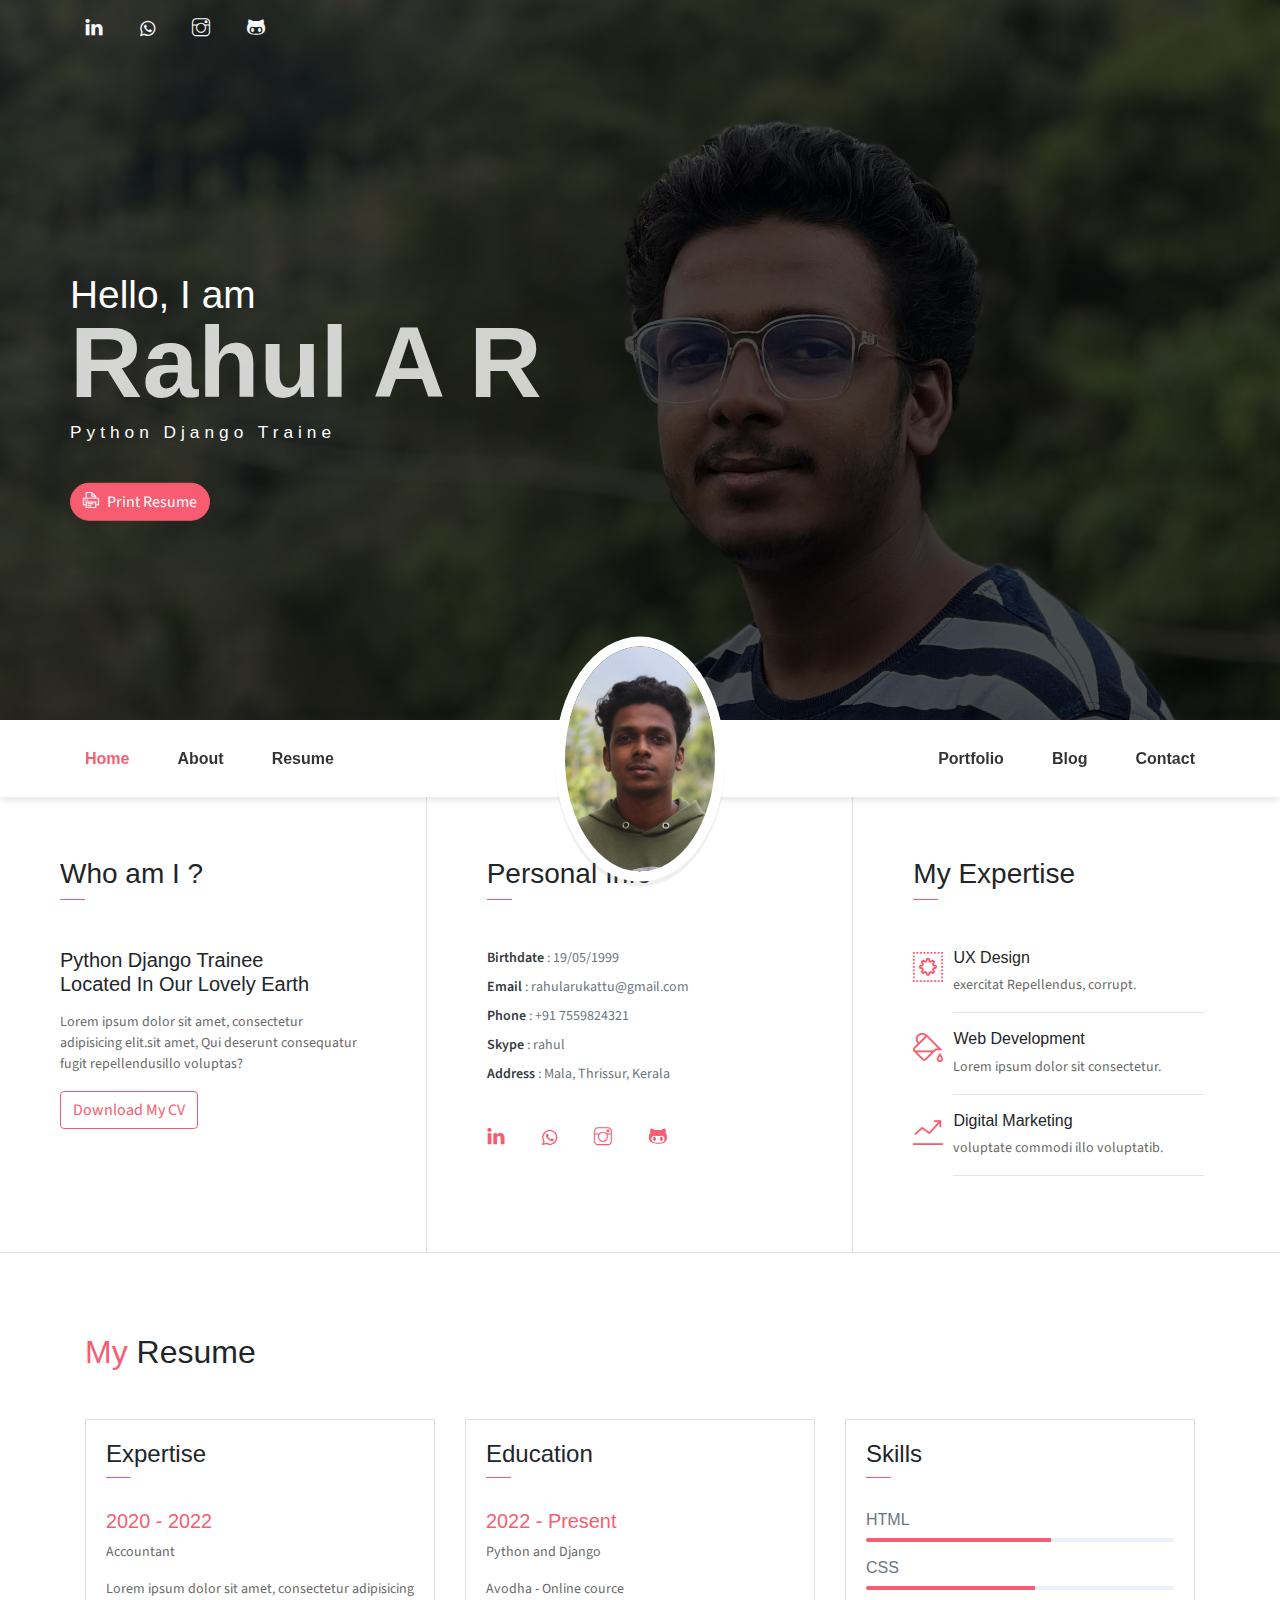
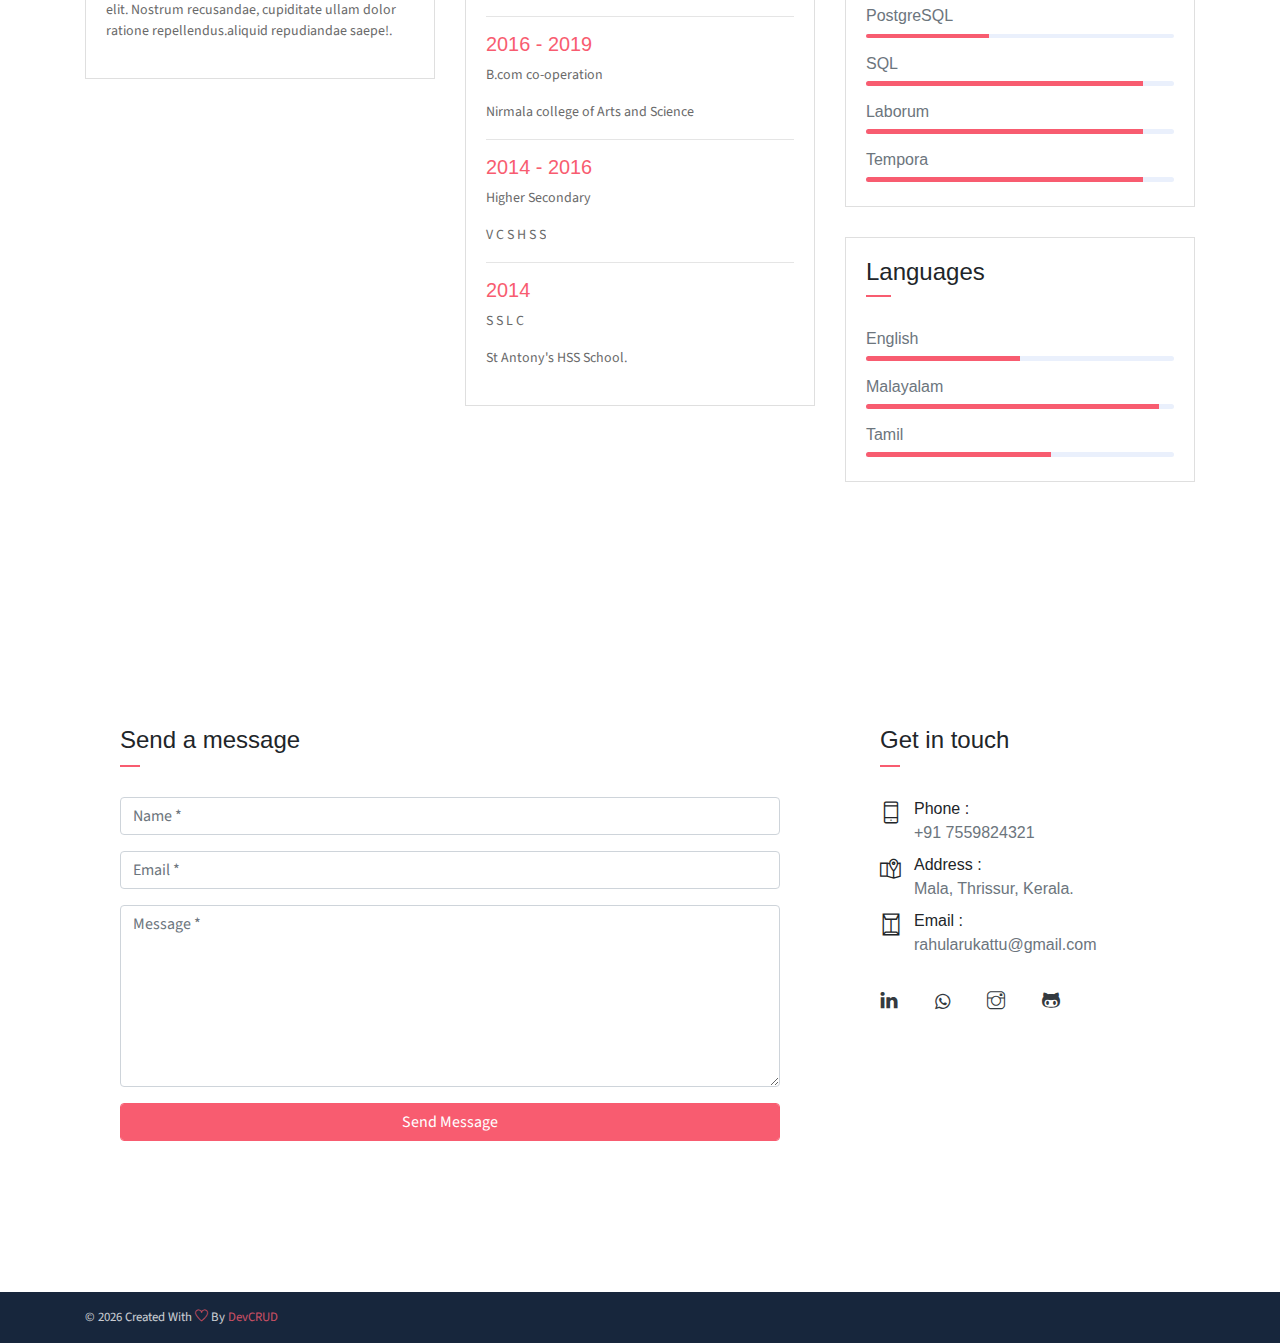
==== index.html @ 6960b865 "Add files via upload" ====
<!DOCTYPE html>
<html lang="en">
<head>
	<meta charset="utf-8">
    <meta name="viewport" content="width=device-width, initial-scale=1, shrink-to-fit=no">
    <meta name="description" content="Start your development with JohnDoe landing page.">
    <meta name="author" content="Devcrud">
    <title>rahul a r resume</title>
    <link rel="stylesheet" href="assets/vendors/themify-icons/css/themify-icons.css">
    <link rel="stylesheet" href="https://cdnjs.cloudflare.com/ajax/libs/font-awesome/4.7.0/css/font-awesome.min.css">
	<link rel="stylesheet" href="assets/css/johndoe.css">
</head>
<body data-spy="scroll" data-target=".navbar" data-offset="40" id="home">
    <a href="components.html" class="btn btn-primary btn-component" data-spy="affix" data-offset-top="600"><i class="ti-shift-left-alt"></i> Components</a>
    <header class="header">
        <div class="container">
            <ul class="social-icons pt-3">
                <li class="social-item"><a class="social-link text-light" href="https://www.linkedin.com/in/rahul-a-r-508455236/" target="_blank"><i class="ti-linkedin" aria-hidden="true"></i></a></li>
                <li class="social-item"><a class="social-link text-light" href="https://api.whatsapp.com/send?phone=7559824321" target="_blank"><i class="fa fa-whatsapp" aria-hidden="true"></i></a></li>
                <li class="social-item"><a class="social-link text-light" href="https://instagram.com/rahul_.ar?igshid=YmMyMTA2M2Y=" target="_blank"><i class="ti-instagram" aria-hidden="true"></i></a></li>
                <li class="social-item"><a class="social-link text-light" href="https://github.com/rahul-arhome" target="_blank"><i class="ti-github" aria-hidden="true"></i></a></li>
            </ul>  
            <div class="header-content">
                <h4 class="header-subtitle" >Hello, I am</h4>
                <h1 class="header-title">Rahul A R</h1>
                <h6 class="header-mono" >Python Django Traine</h6>
                <button class="btn btn-primary btn-rounded" onclick="print();"><i class="ti-printer pr-2"></i>Print Resume</button>
            </div>
        </div>
    </header>
    <nav class="navbar sticky-top navbar-expand-lg navbar-light bg-white" data-spy="affix" data-offset-top="510">
        <div class="container">
            <button class="navbar-toggler ml-auto" type="button" data-toggle="collapse" data-target="#navbarSupportedContent" aria-controls="navbarSupportedContent" aria-expanded="false" aria-label="Toggle navigation">
                <span class="navbar-toggler-icon"></span>
            </button>
            <div class="collapse mt-sm-20 navbar-collapse" id="navbarSupportedContent">
                <ul class="navbar-nav mr-auto">
                    <li class="nav-item">
                        <a href="#home" class="nav-link">Home</a>
                    </li>
                    <li class="nav-item">
                        <a href="#about" class="nav-link">About</a>
                    </li>
                    <li class="nav-item">
                        <a href="#resume" class="nav-link">Resume</a>
                    </li>
                </ul>
                <ul class="navbar-nav brand">
                    <img src="assets/imgs/avatar.jpg" alt="" class="brand-img">
                    <li class="brand-txt">
                        <h5 class="brand-title">Rahul A R</h5>
                        <div class="brand-subtitle">Python Django Trainee</div>
                    </li>
                </ul>
                <ul class="navbar-nav ml-auto">
                    <li class="nav-item">
                        <a href="#portfolio" class="nav-link">Portfolio</a>
                    </li>
                    <li class="nav-item">
                        <a href="#blog" class="nav-link">Blog</a>
                    </li>
                    <li class="nav-item last-item">
                        <a href="#contact" class="nav-link">Contact</a>
                    </li>
                </ul>
            </div>
        </div>
    </nav>
    <div class="container-fluid">
        <div id="about" class="row about-section">
            <div class="col-lg-4 about-card">
                <h3 class="font-weight-light">Who am I ?</h3>
                <span class="line mb-5"></span>
                <h5 class="mb-3">Python Django Trainee <br>
                    Located In Our Lovely Earth</h5>
                <p class="mt-20">Lorem ipsum dolor sit amet, consectetur adipisicing elit.sit amet, Qui deserunt consequatur fugit repellendusillo voluptas?</p>
                <a href="assets/rahul_cv.pdf" download="" target="_blank"><button class="btn btn-outline-danger"><i class="icon-down-circled2 "></i>Download My CV</button></a>
            </div>
            <div class="col-lg-4 about-card">
                <h3 class="font-weight-light">Personal Info</h3>
                <span class="line mb-5"></span>
                <ul class="mt40 info list-unstyled">
                    <li><span>Birthdate</span> : 19/05/1999</li>
                    <li><span>Email</span> : rahularukattu@gmail.com</li>
                    <li><span>Phone</span> : +91 7559824321</li>
                    <li><span>Skype</span> : rahul </li>
                    <li><span>Address</span> :  Mala, Thrissur, Kerala</li>
                </ul>
                <ul class="social-icons pt-3">
                    <li class="social-item"><a class="social-link" href="https://www.linkedin.com/in/rahul-a-r-508455236/" target="_blank"><i class="ti-linkedin" aria-hidden="true"></i></a></li>
                    <li class="social-item"><a class="social-link" href="https://api.whatsapp.com/send?phone=7559824321" target="_blank"><i class="fa fa-whatsapp" aria-hidden="true"></i></a></li>
                    <li class="social-item"><a class="social-link" href="https://instagram.com/rahul_.ar?igshid=YmMyMTA2M2Y="  target="_blank"><i class="ti-instagram" aria-hidden="true"></i></a></li>
                    <li class="social-item"><a class="social-link" href="https://github.com/rahul-arhome"target="_blank"><i class="ti-github"   aria-hidden="true"></i></a></li>
                </ul>  
            </div>
            <div class="col-lg-4 about-card">
                <h3 class="font-weight-light">My Expertise</h3>
                <span class="line mb-5"></span>
                <div class="row">
                    <div class="col-1 text-danger pt-1"><i class="ti-widget icon-lg"></i></div>
                    <div class="col-10 ml-auto mr-3">
                        <h6>UX Design</h6>
                        <p class="subtitle"> exercitat Repellendus,  corrupt.</p>
                        <hr>
                    </div>
                </div>
                <div class="row">
                    <div class="col-1 text-danger pt-1"><i class="ti-paint-bucket icon-lg"></i></div>
                    <div class="col-10 ml-auto mr-3">
                        <h6>Web Development</h6>
                        <p class="subtitle">Lorem ipsum dolor sit consectetur.</p>
                        <hr>
                    </div>
                </div>
                <div class="row">
                    <div class="col-1 text-danger pt-1"><i class="ti-stats-up icon-lg"></i></div>
                    <div class="col-10 ml-auto mr-3">
                        <h6>Digital Marketing</h6>
                        <p class="subtitle">voluptate commodi illo voluptatib.</p>
                        <hr>
                    </div>
                </div>
            </div>
        </div>
    </div>

    <!--Resume Section-->
    <section class="section" id="resume">
        <div class="container">
            <h2 class="mb-5"><span class="text-danger">My</span> Resume</h2>
            <div class="row">
                <div class="col-md-6 col-lg-4">
                    <div class="card">
                       <div class="card-header">
                            <div class="mt-2">
                                <h4>Expertise</h4>
                                <span class="line"></span>  
                            </div>
                        </div>
                        <div class="card-body">
                            <h6 class="title text-danger">2020 - 2022</h6>
                            <P>Accountant</P>
                            <P class="subtitle">Lorem ipsum dolor sit amet, consectetur adipisicing elit. Nostrum recusandae, cupiditate ullam dolor ratione repellendus.aliquid repudiandae saepe!.</P>
                        </div>
                    </div>
                </div>
                <div class="col-md-6 col-lg-4">
                    <div class="card">
                       <div class="card-header">
                            <div class="mt-2">
                                <h4>Education</h4>
                                <span class="line"></span>  
                            </div>
                        </div>
                        <div class="card-body">
                            <h6 class="title text-danger">2022 - Present</h6>
                            <P>Python and Django</P>
                            <P class="subtitle">Avodha - Online cource</P>
                            <hr>
                            <h6 class="title text-danger">2016 - 2019</h6>
                            <P>B.com co-operation</P>
                            <P class="subtitle">Nirmala college of Arts and Science</P>
                            <hr>
                            <h6 class="title text-danger">2014 - 2016</h6>
                            <P>Higher Secondary</P>
                            <P class="subtitle">V C S H S S</P>
                            <hr>
                            <h6 class="title text-danger">2014</h6>
                            <P>S S L C</P>
                            <P class="subtitle">St Antony's HSS School.</P>
                            
                        </div>
                    </div>
                </div>
                <div class="col-lg-4">
                    <div class="card">
                       <div class="card-header">
                            <div class="pull-left">
                                <h4 class="mt-2">Skills</h4>
                                <span class="line"></span>  
                            </div>
                        </div>
                        <div class="card-body pb-2">
                           <h6>HTML</h6>
                            <div class="progress mb-3">
                                <div class="progress-bar bg-danger" role="progressbar" style="width: 60%" aria-valuenow="25" aria-valuemin="0" aria-valuemax="100"></div>
                            </div>
                            <h6>CSS</h6>
                            <div class="progress mb-3">
                                <div class="progress-bar bg-danger" role="progressbar" style="width: 55%" aria-valuenow="25" aria-valuemin="0" aria-valuemax="100"></div>
                            </div>
                            <h6>PostgreSQL</h6>
                            <div class="progress mb-3">
                                <div class="progress-bar bg-danger" role="progressbar" style="width: 40%" aria-valuenow="50" aria-valuemin="0" aria-valuemax="100"></div>
                            </div>
                            <h6>SQL</h6>
                            <div class="progress mb-3">
                                <div class="progress-bar bg-danger" role="progressbar" style="width: 90%" aria-valuenow="75" aria-valuemin="0" aria-valuemax="100"></div>
                            </div>
                            <h6>Laborum</h6>
                            <div class="progress mb-3">
                                <div class="progress-bar bg-danger" role="progressbar" style="width: 90%" aria-valuenow="75" aria-valuemin="0" aria-valuemax="100"></div>
                            </div>
                            <h6>Tempora</h6>
                            <div class="progress mb-3">
                                <div class="progress-bar bg-danger" role="progressbar" style="width: 90%" aria-valuenow="75" aria-valuemin="0" aria-valuemax="100"></div>
                            </div>
                        </div>
                    </div>
                    <div class="card">
                       <div class="card-header">
                            <div class="pull-left">
                                <h4 class="mt-2">Languages</h4>
                                <span class="line"></span>  
                            </div>
                        </div>
                        <div class="card-body pb-2">
                           <h6>English</h6>
                            <div class="progress mb-3">
                                <div class="progress-bar bg-danger" role="progressbar" style="width: 50%" aria-valuenow="25" aria-valuemin="0" aria-valuemax="100"></div>
                            </div>
                            <h6>Malayalam</h6>
                            <div class="progress mb-3">
                                <div class="progress-bar bg-danger" role="progressbar" style="width: 95%" aria-valuenow="25" aria-valuemin="0" aria-valuemax="100"></div>
                            </div>
                            <h6>Tamil</h6>
                            <div class="progress mb-3">
                                <div class="progress-bar bg-danger" role="progressbar" style="width: 60%" aria-valuenow="50" aria-valuemin="0" aria-valuemax="100"></div>
                            </div>
                        </div>
                    </div>
                </div>
            </div>
        </div>
    </section>

    <!-- <section class="section bg-dark py-5">
        <div class="container text-center">
            <h2 class="text-light mb-5 font-weight-normal">I Am Available For FreeLance</h2>
            <button class="btn bg-primary w-lg" >Hire me</button>
        </div>
    </section> -->

    <div class="section contact" id="contact">
        <div id="map" class="map"></div>
        <div class="container">
            <div class="row">
                <div class="col-lg-8">
                    <div class="contact-form-card">
                        <h4 class="contact-title">Send a message</h4>
                        <form action="">
                            <div class="form-group">
                                <input  class="form-control" type="text" placeholder="Name *" required>
                            </div>
                            <div class="form-group">
                                <input class="form-control" type="email" placeholder="Email *" required>
                            </div>
                            <div class="form-group">
                                <textarea class="form-control" id="" placeholder="Message *" rows="7" required></textarea>
                            </div>
                            <div class="form-group ">
                                <button type="submit" class="form-control btn btn-primary" >Send Message</button>
                            </div>
                        </form>
                    </div>
                </div>
                <div class="col-lg-4">
                    <div class="contact-info-card">
                        <h4 class="contact-title">Get in touch</h4>
                        <div class="row mb-2">
                            <div class="col-1 pt-1 mr-1">
                                <i class="ti-mobile icon-md"></i>
                            </div>
                            <div class="col-10 ">
                                <h6 class="d-inline">Phone : <br> <span class="text-muted">+91 7559824321</span></h6>
                            </div>
                        </div>
                        <div class="row mb-2">
                            <div class="col-1 pt-1 mr-1">
                                <i class="ti-map-alt icon-md"></i>
                            </div>
                            <div class="col-10">
                                <h6 class="d-inline">Address :<br> <span class="text-muted">Mala, Thrissur, Kerala.</span></h6>
                            </div>
                        </div>
                        <div class="row mb-2">
                            <div class="col-1 pt-1 mr-1">
                                <i class="ti-envelope icon-md"></i>
                            </div>
                            <div class="col-10">
                                <h6 class="d-inline">Email :<br> <span class="text-muted">rahularukattu@gmail.com</span></h6>
                            </div>
                        </div>
                        <ul class="social-icons pt-4">
                            <li class="social-item"><a class="social-link text-dark" href="https://www.linkedin.com/in/rahul-a-r-508455236/" target="_blank"><i class="ti-linkedin" aria-hidden="true"></i></a></li>
                            <li class="social-item"><a class="social-link text-dark" href="https://api.whatsapp.com/send?phone=7559824321" target="_blank"><i class="fa fa-whatsapp" aria-hidden="true"></i></a></li>
                            <li class="social-item"><a class="social-link text-dark" href="https://instagram.com/rahul_.ar?igshid=YmMyMTA2M2Y=" target="_blank"><i class="ti-instagram" aria-hidden="true"></i></a></li>
                            <li class="social-item"><a class="social-link text-dark" href="https://github.com/rahul-arhome"target="_blank"><i class="ti-github" aria-hidden="true"></i></a></li>
                        </ul> 
                    </div>
                </div>
            </div>

        </div>
    </div>
    <footer class="footer py-3">
        <div class="container">
            <p class="small mb-0 text-light">
                &copy; <script>document.write(new Date().getFullYear())</script> Created With <i class="ti-heart text-danger"></i> By <a href="http://devcrud.com" target="_blank"><span class="text-danger" title="Bootstrap 4 Themes and Dashboards">DevCRUD</span></a> 
            </p>
        </div>
    </footer>

	<!-- core  -->
    <script src="assets/vendors/jquery/jquery-3.4.1.js"></script>
    <script src="assets/vendors/bootstrap/bootstrap.bundle.js"></script>

    <!-- bootstrap 3 affix -->
    <script src="assets/vendors/bootstrap/bootstrap.affix.js"></script>

    <!-- Isotope  -->
    <script src="assets/vendors/isotope/isotope.pkgd.js"></script>
    
    <!-- JohnDoe js -->
    <script src="assets/js/johndoe.js"></script>
</body>
</html>
---- assets/vendors/themify-icons/css/themify-icons.css ----
@font-face {
	font-family: 'themify';
	src:url("../fonts/themify.eot?-fvbane");
	src:url("../fonts/themify.eot?#iefix-fvbane") format("embedded-opentype"),
		url("../fonts/themify.woff?-fvbane") format("woff"),
		url("../fonts/themify.ttf?-fvbane") format("truetype"),
		url("../fonts/themify.svg?-fvbane#themify") format("svg");
	font-weight: normal;
	font-style: normal;
}

[class^="ti-"], [class*=" ti-"] {
	font-family: 'themify';
	speak: none;
	font-style: normal;
	font-weight: normal;
	font-variant: normal;
	text-transform: none;
	line-height: 1;

	/* Better Font Rendering =========== */
	-webkit-font-smoothing: antialiased;
	-moz-osx-font-smoothing: grayscale;
}

.ti-wand:before {
	content: "\e600";
}
.ti-volume:before {
	content: "\e601";
}
.ti-user:before {
	content: "\e602";
}
.ti-unlock:before {
	content: "\e603";
}
.ti-unlink:before {
	content: "\e604";
}
.ti-trash:before {
	content: "\e605";
}
.ti-thought:before {
	content: "\e606";
}
.ti-target:before {
	content: "\e607";
}
.ti-tag:before {
	content: "\e608";
}
.ti-tablet:before {
	content: "\e609";
}
.ti-star:before {
	content: "\e60a";
}
.ti-spray:before {
	content: "\e60b";
}
.ti-signal:before {
	content: "\e60c";
}
.ti-shopping-cart:before {
	content: "\e60d";
}
.ti-shopping-cart-full:before {
	content: "\e60e";
}
.ti-settings:before {
	content: "\e60f";
}
.ti-search:before {
	content: "\e610";
}
.ti-zoom-in:before {
	content: "\e611";
}
.ti-zoom-out:before {
	content: "\e612";
}
.ti-cut:before {
	content: "\e613";
}
.ti-ruler:before {
	content: "\e614";
}
.ti-ruler-pencil:before {
	content: "\e615";
}
.ti-ruler-alt:before {
	content: "\e616";
}
.ti-bookmark:before {
	content: "\e617";
}
.ti-bookmark-alt:before {
	content: "\e618";
}
.ti-reload:before {
	content: "\e619";
}
.ti-plus:before {
	content: "\e61a";
}
.ti-pin:before {
	content: "\e61b";
}
.ti-pencil:before {
	content: "\e61c";
}
.ti-pencil-alt:before {
	content: "\e61d";
}
.ti-paint-roller:before {
	content: "\e61e";
}
.ti-paint-bucket:before {
	content: "\e61f";
}
.ti-na:before {
	content: "\e620";
}
.ti-mobile:before {
	content: "\e621";
}
.ti-minus:before {
	content: "\e622";
}
.ti-medall:before {
	content: "\e623";
}
.ti-medall-alt:before {
	content: "\e624";
}
.ti-marker:before {
	content: "\e625";
}
.ti-marker-alt:before {
	content: "\e626";
}
.ti-arrow-up:before {
	content: "\e627";
}
.ti-arrow-right:before {
	content: "\e628";
}
.ti-arrow-left:before {
	content: "\e629";
}
.ti-arrow-down:before {
	content: "\e62a";
}
.ti-lock:before {
	content: "\e62b";
}
.ti-location-arrow:before {
	content: "\e62c";
}
.ti-link:before {
	content: "\e62d";
}
.ti-layout:before {
	content: "\e62e";
}
.ti-layers:before {
	content: "\e62f";
}
.ti-layers-alt:before {
	content: "\e630";
}
.ti-key:before {
	content: "\e631";
}
.ti-import:before {
	content: "\e632";
}
.ti-image:before {
	content: "\e633";
}
.ti-heart:before {
	content: "\e634";
}
.ti-heart-broken:before {
	content: "\e635";
}
.ti-hand-stop:before {
	content: "\e636";
}
.ti-hand-open:before {
	content: "\e637";
}
.ti-hand-drag:before {
	content: "\e638";
}
.ti-folder:before {
	content: "\e639";
}
.ti-flag:before {
	content: "\e63a";
}
.ti-flag-alt:before {
	content: "\e63b";
}
.ti-flag-alt-2:before {
	content: "\e63c";
}
.ti-eye:before {
	content: "\e63d";
}
.ti-export:before {
	content: "\e63e";
}
.ti-exchange-vertical:before {
	content: "\e63f";
}
.ti-desktop:before {
	content: "\e640";
}
.ti-cup:before {
	content: "\e641";
}
.ti-crown:before {
	content: "\e642";
}
.ti-comments:before {
	content: "\e643";
}
.ti-comment:before {
	content: "\e644";
}
.ti-comment-alt:before {
	content: "\e645";
}
.ti-close:before {
	content: "\e646";
}
.ti-clip:before {
	content: "\e647";
}
.ti-angle-up:before {
	content: "\e648";
}
.ti-angle-right:before {
	content: "\e649";
}
.ti-angle-left:before {
	content: "\e64a";
}
.ti-angle-down:before {
	content: "\e64b";
}
.ti-check:before {
	content: "\e64c";
}
.ti-check-box:before {
	content: "\e64d";
}
.ti-camera:before {
	content: "\e64e";
}
.ti-announcement:before {
	content: "\e64f";
}
.ti-brush:before {
	content: "\e650";
}
.ti-briefcase:before {
	content: "\e651";
}
.ti-bolt:before {
	content: "\e652";
}
.ti-bolt-alt:before {
	content: "\e653";
}
.ti-blackboard:before {
	content: "\e654";
}
.ti-bag:before {
	content: "\e655";
}
.ti-move:before {
	content: "\e656";
}
.ti-arrows-vertical:before {
	content: "\e657";
}
.ti-arrows-horizontal:before {
	content: "\e658";
}
.ti-fullscreen:before {
	content: "\e659";
}
.ti-arrow-top-right:before {
	content: "\e65a";
}
.ti-arrow-top-left:before {
	content: "\e65b";
}
.ti-arrow-circle-up:before {
	content: "\e65c";
}
.ti-arrow-circle-right:before {
	content: "\e65d";
}
.ti-arrow-circle-left:before {
	content: "\e65e";
}
.ti-arrow-circle-down:before {
	content: "\e65f";
}
.ti-angle-double-up:before {
	content: "\e660";
}
.ti-angle-double-right:before {
	content: "\e661";
}
.ti-angle-double-left:before {
	content: "\e662";
}
.ti-angle-double-down:before {
	content: "\e663";
}
.ti-zip:before {
	content: "\e664";
}
.ti-world:before {
	content: "\e665";
}
.ti-wheelchair:before {
	content: "\e666";
}
.ti-view-list:before {
	content: "\e667";
}
.ti-view-list-alt:before {
	content: "\e668";
}
.ti-view-grid:before {
	content: "\e669";
}
.ti-uppercase:before {
	content: "\e66a";
}
.ti-upload:before {
	content: "\e66b";
}
.ti-underline:before {
	content: "\e66c";
}
.ti-truck:before {
	content: "\e66d";
}
.ti-timer:before {
	content: "\e66e";
}
.ti-ticket:before {
	content: "\e66f";
}
.ti-thumb-up:before {
	content: "\e670";
}
.ti-thumb-down:before {
	content: "\e671";
}
.ti-text:before {
	content: "\e672";
}
.ti-stats-up:before {
	content: "\e673";
}
.ti-stats-down:before {
	content: "\e674";
}
.ti-split-v:before {
	content: "\e675";
}
.ti-split-h:before {
	content: "\e676";
}
.ti-smallcap:before {
	content: "\e677";
}
.ti-shine:before {
	content: "\e678";
}
.ti-shift-right:before {
	content: "\e679";
}
.ti-shift-left:before {
	content: "\e67a";
}
.ti-shield:before {
	content: "\e67b";
}
.ti-notepad:before {
	content: "\e67c";
}
.ti-server:before {
	content: "\e67d";
}
.ti-quote-right:before {
	content: "\e67e";
}
.ti-quote-left:before {
	content: "\e67f";
}
.ti-pulse:before {
	content: "\e680";
}
.ti-printer:before {
	content: "\e681";
}
.ti-power-off:before {
	content: "\e682";
}
.ti-plug:before {
	content: "\e683";
}
.ti-pie-chart:before {
	content: "\e684";
}
.ti-paragraph:before {
	content: "\e685";
}
.ti-panel:before {
	content: "\e686";
}
.ti-package:before {
	content: "\e687";
}
.ti-music:before {
	content: "\e688";
}
.ti-music-alt:before {
	content: "\e689";
}
.ti-mouse:before {
	content: "\e68a";
}
.ti-mouse-alt:before {
	content: "\e68b";
}
.ti-money:before {
	content: "\e68c";
}
.ti-microphone:before {
	content: "\e68d";
}
.ti-menu:before {
	content: "\e68e";
}
.ti-menu-alt:before {
	content: "\e68f";
}
.ti-map:before {
	content: "\e690";
}
.ti-map-alt:before {
	content: "\e691";
}
.ti-loop:before {
	content: "\e692";
}
.ti-location-pin:before {
	content: "\e693";
}
.ti-list:before {
	content: "\e694";
}
.ti-light-bulb:before {
	content: "\e695";
}
.ti-Italic:before {
	content: "\e696";
}
.ti-info:before {
	content: "\e697";
}
.ti-infinite:before {
	content: "\e698";
}
.ti-id-badge:before {
	content: "\e699";
}
.ti-hummer:before {
	content: "\e69a";
}
.ti-home:before {
	content: "\e69b";
}
.ti-help:before {
	content: "\e69c";
}
.ti-headphone:before {
	content: "\e69d";
}
.ti-harddrives:before {
	content: "\e69e";
}
.ti-harddrive:before {
	content: "\e69f";
}
.ti-gift:before {
	content: "\e6a0";
}
.ti-game:before {
	content: "\e6a1";
}
.ti-filter:before {
	content: "\e6a2";
}
.ti-files:before {
	content: "\e6a3";
}
.ti-file:before {
	content: "\e6a4";
}
.ti-eraser:before {
	content: "\e6a5";
}
.ti-envelope:before {
	content: "\e6a6";
}
.ti-download:before {
	content: "\e6a7";
}
.ti-direction:before {
	content: "\e6a8";
}
.ti-direction-alt:before {
	content: "\e6a9";
}
.ti-dashboard:before {
	content: "\e6aa";
}
.ti-control-stop:before {
	content: "\e6ab";
}
.ti-control-shuffle:before {
	content: "\e6ac";
}
.ti-control-play:before {
	content: "\e6ad";
}
.ti-control-pause:before {
	content: "\e6ae";
}
.ti-control-forward:before {
	content: "\e6af";
}
.ti-control-backward:before {
	content: "\e6b0";
}
.ti-cloud:before {
	content: "\e6b1";
}
.ti-cloud-up:before {
	content: "\e6b2";
}
.ti-cloud-down:before {
	content: "\e6b3";
}
.ti-clipboard:before {
	content: "\e6b4";
}
.ti-car:before {
	content: "\e6b5";
}
.ti-calendar:before {
	content: "\e6b6";
}
.ti-book:before {
	content: "\e6b7";
}
.ti-bell:before {
	content: "\e6b8";
}
.ti-basketball:before {
	content: "\e6b9";
}
.ti-bar-chart:before {
	content: "\e6ba";
}
.ti-bar-chart-alt:before {
	content: "\e6bb";
}
.ti-back-right:before {
	content: "\e6bc";
}
.ti-back-left:before {
	content: "\e6bd";
}
.ti-arrows-corner:before {
	content: "\e6be";
}
.ti-archive:before {
	content: "\e6bf";
}
.ti-anchor:before {
	content: "\e6c0";
}
.ti-align-right:before {
	content: "\e6c1";
}
.ti-align-left:before {
	content: "\e6c2";
}
.ti-align-justify:before {
	content: "\e6c3";
}
.ti-align-center:before {
	content: "\e6c4";
}
.ti-alert:before {
	content: "\e6c5";
}
.ti-alarm-clock:before {
	content: "\e6c6";
}
.ti-agenda:before {
	content: "\e6c7";
}
.ti-write:before {
	content: "\e6c8";
}
.ti-window:before {
	content: "\e6c9";
}
.ti-widgetized:before {
	content: "\e6ca";
}
.ti-widget:before {
	content: "\e6cb";
}
.ti-widget-alt:before {
	content: "\e6cc";
}
.ti-wallet:before {
	content: "\e6cd";
}
.ti-video-clapper:before {
	content: "\e6ce";
}
.ti-video-camera:before {
	content: "\e6cf";
}
.ti-vector:before {
	content: "\e6d0";
}
.ti-themify-logo:before {
	content: "\e6d1";
}
.ti-themify-favicon:before {
	content: "\e6d2";
}
.ti-themify-favicon-alt:before {
	content: "\e6d3";
}
.ti-support:before {
	content: "\e6d4";
}
.ti-stamp:before {
	content: "\e6d5";
}
.ti-split-v-alt:before {
	content: "\e6d6";
}
.ti-slice:before {
	content: "\e6d7";
}
.ti-shortcode:before {
	content: "\e6d8";
}
.ti-shift-right-alt:before {
	content: "\e6d9";
}
.ti-shift-left-alt:before {
	content: "\e6da";
}
.ti-ruler-alt-2:before {
	content: "\e6db";
}
.ti-receipt:before {
	content: "\e6dc";
}
.ti-pin2:before {
	content: "\e6dd";
}
.ti-pin-alt:before {
	content: "\e6de";
}
.ti-pencil-alt2:before {
	content: "\e6df";
}
.ti-palette:before {
	content: "\e6e0";
}
.ti-more:before {
	content: "\e6e1";
}
.ti-more-alt:before {
	content: "\e6e2";
}
.ti-microphone-alt:before {
	content: "\e6e3";
}
.ti-magnet:before {
	content: "\e6e4";
}
.ti-line-double:before {
	content: "\e6e5";
}
.ti-line-dotted:before {
	content: "\e6e6";
}
.ti-line-dashed:before {
	content: "\e6e7";
}
.ti-layout-width-full:before {
	content: "\e6e8";
}
.ti-layout-width-default:before {
	content: "\e6e9";
}
.ti-layout-width-default-alt:before {
	content: "\e6ea";
}
.ti-layout-tab:before {
	content: "\e6eb";
}
.ti-layout-tab-window:before {
	content: "\e6ec";
}
.ti-layout-tab-v:before {
	content: "\e6ed";
}
.ti-layout-tab-min:before {
	content: "\e6ee";
}
.ti-layout-slider:before {
	content: "\e6ef";
}
.ti-layout-slider-alt:before {
	content: "\e6f0";
}
.ti-layout-sidebar-right:before {
	content: "\e6f1";
}
.ti-layout-sidebar-none:before {
	content: "\e6f2";
}
.ti-layout-sidebar-left:before {
	content: "\e6f3";
}
.ti-layout-placeholder:before {
	content: "\e6f4";
}
.ti-layout-menu:before {
	content: "\e6f5";
}
.ti-layout-menu-v:before {
	content: "\e6f6";
}
.ti-layout-menu-separated:before {
	content: "\e6f7";
}
.ti-layout-menu-full:before {
	content: "\e6f8";
}
.ti-layout-media-right-alt:before {
	content: "\e6f9";
}
.ti-layout-media-right:before {
	content: "\e6fa";
}
.ti-layout-media-overlay:before {
	content: "\e6fb";
}
.ti-layout-media-overlay-alt:before {
	content: "\e6fc";
}
.ti-layout-media-overlay-alt-2:before {
	content: "\e6fd";
}
.ti-layout-media-left-alt:before {
	content: "\e6fe";
}
.ti-layout-media-left:before {
	content: "\e6ff";
}
.ti-layout-media-center-alt:before {
	content: "\e700";
}
.ti-layout-media-center:before {
	content: "\e701";
}
.ti-layout-list-thumb:before {
	content: "\e702";
}
.ti-layout-list-thumb-alt:before {
	content: "\e703";
}
.ti-layout-list-post:before {
	content: "\e704";
}
.ti-layout-list-large-image:before {
	content: "\e705";
}
.ti-layout-line-solid:before {
	content: "\e706";
}
.ti-layout-grid4:before {
	content: "\e707";
}
.ti-layout-grid3:before {
	content: "\e708";
}
.ti-layout-grid2:before {
	content: "\e709";
}
.ti-layout-grid2-thumb:before {
	content: "\e70a";
}
.ti-layout-cta-right:before {
	content: "\e70b";
}
.ti-layout-cta-left:before {
	content: "\e70c";
}
.ti-layout-cta-center:before {
	content: "\e70d";
}
.ti-layout-cta-btn-right:before {
	content: "\e70e";
}
.ti-layout-cta-btn-left:before {
	content: "\e70f";
}
.ti-layout-column4:before {
	content: "\e710";
}
.ti-layout-column3:before {
	content: "\e711";
}
.ti-layout-column2:before {
	content: "\e712";
}
.ti-layout-accordion-separated:before {
	content: "\e713";
}
.ti-layout-accordion-merged:before {
	content: "\e714";
}
.ti-layout-accordion-list:before {
	content: "\e715";
}
.ti-ink-pen:before {
	content: "\e716";
}
.ti-info-alt:before {
	content: "\e717";
}
.ti-help-alt:before {
	content: "\e718";
}
.ti-headphone-alt:before {
	content: "\e719";
}
.ti-hand-point-up:before {
	content: "\e71a";
}
.ti-hand-point-right:before {
	content: "\e71b";
}
.ti-hand-point-left:before {
	content: "\e71c";
}
.ti-hand-point-down:before {
	content: "\e71d";
}
.ti-gallery:before {
	content: "\e71e";
}
.ti-face-smile:before {
	content: "\e71f";
}
.ti-face-sad:before {
	content: "\e720";
}
.ti-credit-card:before {
	content: "\e721";
}
.ti-control-skip-forward:before {
	content: "\e722";
}
.ti-control-skip-backward:before {
	content: "\e723";
}
.ti-control-record:before {
	content: "\e724";
}
.ti-control-eject:before {
	content: "\e725";
}
.ti-comments-smiley:before {
	content: "\e726";
}
.ti-brush-alt:before {
	content: "\e727";
}
.ti-youtube:before {
	content: "\e728";
}
.ti-vimeo:before {
	content: "\e729";
}
.ti-twitter:before {
	content: "\e72a";
}
.ti-time:before {
	content: "\e72b";
}
.ti-tumblr:before {
	content: "\e72c";
}
.ti-skype:before {
	content: "\e72d";
}
.ti-share:before {
	content: "\e72e";
}
.ti-share-alt:before {
	content: "\e72f";
}
.ti-rocket:before {
	content: "\e730";
}
.ti-pinterest:before {
	content: "\e731";
}
.ti-new-window:before {
	content: "\e732";
}
.ti-microsoft:before {
	content: "\e733";
}
.ti-list-ol:before {
	content: "\e734";
}
.ti-linkedin:before {
	content: "\e735";
}
.ti-layout-sidebar-2:before {
	content: "\e736";
}
.ti-layout-grid4-alt:before {
	content: "\e737";
}
.ti-layout-grid3-alt:before {
	content: "\e738";
}
.ti-layout-grid2-alt:before {
	content: "\e739";
}
.ti-layout-column4-alt:before {
	content: "\e73a";
}
.ti-layout-column3-alt:before {
	content: "\e73b";
}
.ti-layout-column2-alt:before {
	content: "\e73c";
}
.ti-instagram:before {
	content: "\e73d";
}
.ti-google:before {
	content: "\e73e";
}
.ti-github:before {
	content: "\e73f";
}
.ti-flickr:before {
	content: "\e740";
}
.ti-facebook:before {
	content: "\e741";
}
.ti-dropbox:before {
	content: "\e742";
}
.ti-dribbble:before {
	content: "\e743";
}
.ti-apple:before {
	content: "\e744";
}
.ti-android:before {
	content: "\e745";
}
.ti-save:before {
	content: "\e746";
}
.ti-save-alt:before {
	content: "\e747";
}
.ti-yahoo:before {
	content: "\e748";
}
.ti-wordpress:before {
	content: "\e749";
}
.ti-vimeo-alt:before {
	content: "\e74a";
}
.ti-twitter-alt:before {
	content: "\e74b";
}
.ti-tumblr-alt:before {
	content: "\e74c";
}
.ti-trello:before {
	content: "\e74d";
}
.ti-stack-overflow:before {
	content: "\e74e";
}
.ti-soundcloud:before {
	content: "\e74f";
}
.ti-sharethis:before {
	content: "\e750";
}
.ti-sharethis-alt:before {
	content: "\e751";
}
.ti-reddit:before {
	content: "\e752";
}
.ti-pinterest-alt:before {
	content: "\e753";
}
.ti-microsoft-alt:before {
	content: "\e754";
}
.ti-linux:before {
	content: "\e755";
}
.ti-jsfiddle:before {
	content: "\e756";
}
.ti-joomla:before {
	content: "\e757";
}
.ti-html5:before {
	content: "\e758";
}
.ti-flickr-alt:before {
	content: "\e759";
}
.ti-email:before {
	content: "\e75a";
}
.ti-drupal:before {
	content: "\e75b";
}
.ti-dropbox-alt:before {
	content: "\e75c";
}
.ti-css3:before {
	content: "\e75d";
}
.ti-rss:before {
	content: "\e75e";
}
.ti-rss-alt:before {
	content: "\e75f";
}
---- assets/css/johndoe.css ----
@charset "UTF-8";
/*!
=========================================================
* JohnDoe Landing page
=========================================================

* Copyright: 2019 DevCRUD (https://devcrud.com)
* Licensed: (https://devcrud.com/licenses)
* Coded by www.devcrud.com

=========================================================

* The above copyright notice and this permission notice shall be included in all copies or substantial portions of the Software.
*/
@import url("https://fonts.googleapis.com/css?family=Source+Sans+Pro:200,200i,300,300i,400,400i,600,600i,700,700i,900,900i&display=swap");
:root {
  --blue: #79A9F5;
  --indigo: #C45F90;
  --purple: #A16AE8;
  --pink: #FC8BC0;
  --red: #F85C70;
  --orange: #FF8882;
  --yellow: #FAD02C;
  --green: #A3C14A;
  --teal: #20c997;
  --cyan: #47D8E0;
  --white: #fff;
  --gray: #6c757d;
  --gray-dark: #343a40;
  --primary: #F85C70;
  --secondary: #6c757d;
  --success: #A3C14A;
  --info: #47D8E0;
  --warning: #FF8882;
  --danger: #F85C70;
  --light: #f8f9fa;
  --dark: #343a40;
  --breakpoint-xs: 0;
  --breakpoint-sm: 576px;
  --breakpoint-md: 768px;
  --breakpoint-lg: 992px;
  --breakpoint-xl: 1200px;
  --font-family-sans-serif: "Source Sans Pro", sans-serif;
  --font-family-monospace: SFMono-Regular, Menlo, Monaco, Consolas, "Liberation Mono", "Courier New", monospace;
}

*,
*::before,
*::after {
  box-sizing: border-box;
}

html {
  font-family: sans-serif;
  line-height: 1.15;
  -webkit-text-size-adjust: 100%;
  -webkit-tap-highlight-color: rgba(0, 0, 0, 0);
}

article, aside, figcaption, figure, footer, header, hgroup, main, nav, section {
  display: block;
}

body {
  margin: 0;
  font-family: "Source Sans Pro", sans-serif;
  font-size: 1rem;
  font-weight: 400;
  line-height: 1.5;
  color: #212529;
  text-align: left;
  background-color: #fff;
}

[tabindex="-1"]:focus {
  outline: 0 !important;
}

hr {
  box-sizing: content-box;
  height: 0;
  overflow: visible;
}

h1, h2, h3, h4, h5, h6 {
  margin-top: 0;
  margin-bottom: 0.5rem;
}

p {
  margin-top: 0;
  margin-bottom: 1rem;
}

abbr[title],
abbr[data-original-title] {
  text-decoration: underline;
  -webkit-text-decoration: underline dotted;
          text-decoration: underline dotted;
  cursor: help;
  border-bottom: 0;
  -webkit-text-decoration-skip-ink: none;
          text-decoration-skip-ink: none;
}

address {
  margin-bottom: 1rem;
  font-style: normal;
  line-height: inherit;
}

ol,
ul,
dl {
  margin-top: 0;
  margin-bottom: 1rem;
}

ol ol,
ul ul,
ol ul,
ul ol {
  margin-bottom: 0;
}

dt {
  font-weight: 700;
}

dd {
  margin-bottom: .5rem;
  margin-left: 0;
}

blockquote {
  margin: 0 0 1rem;
}

b,
strong {
  font-weight: bolder;
}

small {
  font-size: 80%;
}

sub,
sup {
  position: relative;
  font-size: 75%;
  line-height: 0;
  vertical-align: baseline;
}

sub {
  bottom: -.25em;
}

sup {
  top: -.5em;
}

a {
  color: #F85C70;
  text-decoration: none;
  background-color: transparent;
}

a:hover {
  color: #f51330;
  text-decoration: none;
}

a:not([href]):not([tabindex]) {
  color: inherit;
  text-decoration: none;
}

a:not([href]):not([tabindex]):hover, a:not([href]):not([tabindex]):focus {
  color: inherit;
  text-decoration: none;
}

a:not([href]):not([tabindex]):focus {
  outline: 0;
}

pre,
code,
kbd,
samp {
  font-family: SFMono-Regular, Menlo, Monaco, Consolas, "Liberation Mono", "Courier New", monospace;
  font-size: 1em;
}

pre {
  margin-top: 0;
  margin-bottom: 1rem;
  overflow: auto;
}

figure {
  margin: 0 0 1rem;
}

img {
  vertical-align: middle;
  border-style: none;
}

svg {
  overflow: hidden;
  vertical-align: middle;
}

table {
  border-collapse: collapse;
}

caption {
  padding-top: 0.75rem;
  padding-bottom: 0.75rem;
  color: #6c757d;
  text-align: left;
  caption-side: bottom;
}

th {
  text-align: inherit;
}

label {
  display: inline-block;
  margin-bottom: 0.5rem;
}

button {
  border-radius: 0;
}

button:focus {
  outline: 1px dotted;
  outline: 5px auto -webkit-focus-ring-color;
}

input,
button,
select,
optgroup,
textarea {
  margin: 0;
  font-family: inherit;
  font-size: inherit;
  line-height: inherit;
}

button,
input {
  overflow: visible;
}

button,
select {
  text-transform: none;
}

select {
  word-wrap: normal;
}

button,
[type="button"],
[type="reset"],
[type="submit"] {
  -webkit-appearance: button;
}

button:not(:disabled),
[type="button"]:not(:disabled),
[type="reset"]:not(:disabled),
[type="submit"]:not(:disabled) {
  cursor: pointer;
}

button::-moz-focus-inner,
[type="button"]::-moz-focus-inner,
[type="reset"]::-moz-focus-inner,
[type="submit"]::-moz-focus-inner {
  padding: 0;
  border-style: none;
}

input[type="radio"],
input[type="checkbox"] {
  box-sizing: border-box;
  padding: 0;
}

input[type="date"],
input[type="time"],
input[type="datetime-local"],
input[type="month"] {
  -webkit-appearance: listbox;
}

textarea {
  overflow: auto;
  resize: vertical;
}

fieldset {
  min-width: 0;
  padding: 0;
  margin: 0;
  border: 0;
}

legend {
  display: block;
  width: 100%;
  max-width: 100%;
  padding: 0;
  margin-bottom: .5rem;
  font-size: 1.5rem;
  line-height: inherit;
  color: inherit;
  white-space: normal;
}

progress {
  vertical-align: baseline;
}

[type="number"]::-webkit-inner-spin-button,
[type="number"]::-webkit-outer-spin-button {
  height: auto;
}

[type="search"] {
  outline-offset: -2px;
  -webkit-appearance: none;
}

[type="search"]::-webkit-search-decoration {
  -webkit-appearance: none;
}

::-webkit-file-upload-button {
  font: inherit;
  -webkit-appearance: button;
}

output {
  display: inline-block;
}

summary {
  display: list-item;
  cursor: pointer;
}

template {
  display: none;
}

[hidden] {
  display: none !important;
}

h1, h2, h3, h4, h5, h6,
.h1, .h2, .h3, .h4, .h5, .h6 {
  margin-bottom: 0.5rem;
  font-family: "Dosis", sans-serif;
  font-weight: 500;
  line-height: 1.2;
}

h1, .h1 {
  font-size: 2.5rem;
}

h2, .h2 {
  font-size: 2rem;
}

h3, .h3 {
  font-size: 1.75rem;
}

h4, .h4 {
  font-size: 1.5rem;
}

h5, .h5 {
  font-size: 1.25rem;
}

h6, .h6 {
  font-size: 1rem;
}

.lead {
  font-size: 1.25rem;
  font-weight: 300;
}

.display-1 {
  font-size: 6rem;
  font-weight: 300;
  line-height: 1.2;
}

.display-2 {
  font-size: 5.5rem;
  font-weight: 300;
  line-height: 1.2;
}

.display-3 {
  font-size: 4.5rem;
  font-weight: 300;
  line-height: 1.2;
}

.display-4 {
  font-size: 3.5rem;
  font-weight: 300;
  line-height: 1.2;
}

hr {
  margin-top: 1rem;
  margin-bottom: 1rem;
  border: 0;
  border-top: 1px solid rgba(0, 0, 0, 0.1);
}

small,
.small {
  font-size: 80%;
  font-weight: 400;
}

mark,
.mark {
  padding: 0.2em;
  background-color: #fcf8e3;
}

.list-unstyled {
  padding-left: 0;
  list-style: none;
}

.list-inline {
  padding-left: 0;
  list-style: none;
}

.list-inline-item {
  display: inline-block;
}

.list-inline-item:not(:last-child) {
  margin-right: 0.5rem;
}

.initialism {
  font-size: 90%;
  text-transform: uppercase;
}

.blockquote {
  margin-bottom: 1rem;
  font-size: 1.25rem;
}

.blockquote-footer {
  display: block;
  font-size: 80%;
  color: #6c757d;
}

.blockquote-footer::before {
  content: "\2014\00A0";
}

.img-fluid {
  max-width: 100%;
  height: auto;
}

.img-thumbnail {
  padding: 0.25rem;
  background-color: #fff;
  border: 1px solid #dee2e6;
  border-radius: 0.25rem;
  max-width: 100%;
  height: auto;
}

.figure {
  display: inline-block;
}

.figure-img {
  margin-bottom: 0.5rem;
  line-height: 1;
}

.figure-caption {
  font-size: 90%;
  color: #6c757d;
}

code {
  font-size: 87.5%;
  color: #FC8BC0;
  word-break: break-word;
}

a > code {
  color: inherit;
}

kbd {
  padding: 0.2rem 0.4rem;
  font-size: 87.5%;
  color: #fff;
  background-color: #212529;
  border-radius: 0.2rem;
}

kbd kbd {
  padding: 0;
  font-size: 100%;
  font-weight: 700;
}

pre {
  display: block;
  font-size: 87.5%;
  color: #212529;
}

pre code {
  font-size: inherit;
  color: inherit;
  word-break: normal;
}

.pre-scrollable {
  max-height: 340px;
  overflow-y: scroll;
}

.container {
  width: 100%;
  padding-right: 15px;
  padding-left: 15px;
  margin-right: auto;
  margin-left: auto;
}

@media (min-width: 576px) {
  .container {
    max-width: 540px;
  }
}

@media (min-width: 768px) {
  .container {
    max-width: 720px;
  }
}

@media (min-width: 992px) {
  .container {
    max-width: 960px;
  }
}

@media (min-width: 1200px) {
  .container {
    max-width: 1140px;
  }
}

.container-fluid {
  width: 100%;
  padding-right: 15px;
  padding-left: 15px;
  margin-right: auto;
  margin-left: auto;
}

.row {
  display: -webkit-box;
  display: -webkit-flex;
  display: -ms-flexbox;
  display: flex;
  -webkit-flex-wrap: wrap;
      -ms-flex-wrap: wrap;
          flex-wrap: wrap;
  margin-right: -15px;
  margin-left: -15px;
}

.no-gutters {
  margin-right: 0;
  margin-left: 0;
}

.no-gutters > .col,
.no-gutters > [class*="col-"] {
  padding-right: 0;
  padding-left: 0;
}

.col-1, .col-2, .col-3, .col-4, .col-5, .col-6, .col-7, .col-8, .col-9, .col-10, .col-11, .col-12, .col,
.col-auto, .col-sm-1, .col-sm-2, .col-sm-3, .col-sm-4, .col-sm-5, .col-sm-6, .col-sm-7, .col-sm-8, .col-sm-9, .col-sm-10, .col-sm-11, .col-sm-12, .col-sm,
.col-sm-auto, .col-md-1, .col-md-2, .col-md-3, .col-md-4, .col-md-5, .col-md-6, .col-md-7, .col-md-8, .col-md-9, .col-md-10, .col-md-11, .col-md-12, .col-md,
.col-md-auto, .col-lg-1, .col-lg-2, .col-lg-3, .col-lg-4, .col-lg-5, .col-lg-6, .col-lg-7, .col-lg-8, .col-lg-9, .col-lg-10, .col-lg-11, .col-lg-12, .col-lg,
.col-lg-auto, .col-xl-1, .col-xl-2, .col-xl-3, .col-xl-4, .col-xl-5, .col-xl-6, .col-xl-7, .col-xl-8, .col-xl-9, .col-xl-10, .col-xl-11, .col-xl-12, .col-xl,
.col-xl-auto {
  position: relative;
  width: 100%;
  padding-right: 15px;
  padding-left: 15px;
}

.col {
  -webkit-flex-basis: 0;
      -ms-flex-preferred-size: 0;
          flex-basis: 0;
  -webkit-box-flex: 1;
  -webkit-flex-grow: 1;
      -ms-flex-positive: 1;
          flex-grow: 1;
  max-width: 100%;
}

.col-auto {
  -webkit-box-flex: 0;
  -webkit-flex: 0 0 auto;
      -ms-flex: 0 0 auto;
          flex: 0 0 auto;
  width: auto;
  max-width: 100%;
}

.col-1 {
  -webkit-box-flex: 0;
  -webkit-flex: 0 0 8.33333%;
      -ms-flex: 0 0 8.33333%;
          flex: 0 0 8.33333%;
  max-width: 8.33333%;
}

.col-2 {
  -webkit-box-flex: 0;
  -webkit-flex: 0 0 16.66667%;
      -ms-flex: 0 0 16.66667%;
          flex: 0 0 16.66667%;
  max-width: 16.66667%;
}

.col-3 {
  -webkit-box-flex: 0;
  -webkit-flex: 0 0 25%;
      -ms-flex: 0 0 25%;
          flex: 0 0 25%;
  max-width: 25%;
}

.col-4 {
  -webkit-box-flex: 0;
  -webkit-flex: 0 0 33.33333%;
      -ms-flex: 0 0 33.33333%;
          flex: 0 0 33.33333%;
  max-width: 33.33333%;
}

.col-5 {
  -webkit-box-flex: 0;
  -webkit-flex: 0 0 41.66667%;
      -ms-flex: 0 0 41.66667%;
          flex: 0 0 41.66667%;
  max-width: 41.66667%;
}

.col-6 {
  -webkit-box-flex: 0;
  -webkit-flex: 0 0 50%;
      -ms-flex: 0 0 50%;
          flex: 0 0 50%;
  max-width: 50%;
}

.col-7 {
  -webkit-box-flex: 0;
  -webkit-flex: 0 0 58.33333%;
      -ms-flex: 0 0 58.33333%;
          flex: 0 0 58.33333%;
  max-width: 58.33333%;
}

.col-8 {
  -webkit-box-flex: 0;
  -webkit-flex: 0 0 66.66667%;
      -ms-flex: 0 0 66.66667%;
          flex: 0 0 66.66667%;
  max-width: 66.66667%;
}

.col-9 {
  -webkit-box-flex: 0;
  -webkit-flex: 0 0 75%;
      -ms-flex: 0 0 75%;
          flex: 0 0 75%;
  max-width: 75%;
}

.col-10 {
  -webkit-box-flex: 0;
  -webkit-flex: 0 0 83.33333%;
      -ms-flex: 0 0 83.33333%;
          flex: 0 0 83.33333%;
  max-width: 83.33333%;
}

.col-11 {
  -webkit-box-flex: 0;
  -webkit-flex: 0 0 91.66667%;
      -ms-flex: 0 0 91.66667%;
          flex: 0 0 91.66667%;
  max-width: 91.66667%;
}

.col-12 {
  -webkit-box-flex: 0;
  -webkit-flex: 0 0 100%;
      -ms-flex: 0 0 100%;
          flex: 0 0 100%;
  max-width: 100%;
}

.order-first {
  -webkit-box-ordinal-group: 0;
  -webkit-order: -1;
      -ms-flex-order: -1;
          order: -1;
}

.order-last {
  -webkit-box-ordinal-group: 14;
  -webkit-order: 13;
      -ms-flex-order: 13;
          order: 13;
}

.order-0 {
  -webkit-box-ordinal-group: 1;
  -webkit-order: 0;
      -ms-flex-order: 0;
          order: 0;
}

.order-1 {
  -webkit-box-ordinal-group: 2;
  -webkit-order: 1;
      -ms-flex-order: 1;
          order: 1;
}

.order-2 {
  -webkit-box-ordinal-group: 3;
  -webkit-order: 2;
      -ms-flex-order: 2;
          order: 2;
}

.order-3 {
  -webkit-box-ordinal-group: 4;
  -webkit-order: 3;
      -ms-flex-order: 3;
          order: 3;
}

.order-4 {
  -webkit-box-ordinal-group: 5;
  -webkit-order: 4;
      -ms-flex-order: 4;
          order: 4;
}

.order-5 {
  -webkit-box-ordinal-group: 6;
  -webkit-order: 5;
      -ms-flex-order: 5;
          order: 5;
}

.order-6 {
  -webkit-box-ordinal-group: 7;
  -webkit-order: 6;
      -ms-flex-order: 6;
          order: 6;
}

.order-7 {
  -webkit-box-ordinal-group: 8;
  -webkit-order: 7;
      -ms-flex-order: 7;
          order: 7;
}

.order-8 {
  -webkit-box-ordinal-group: 9;
  -webkit-order: 8;
      -ms-flex-order: 8;
          order: 8;
}

.order-9 {
  -webkit-box-ordinal-group: 10;
  -webkit-order: 9;
      -ms-flex-order: 9;
          order: 9;
}

.order-10 {
  -webkit-box-ordinal-group: 11;
  -webkit-order: 10;
      -ms-flex-order: 10;
          order: 10;
}

.order-11 {
  -webkit-box-ordinal-group: 12;
  -webkit-order: 11;
      -ms-flex-order: 11;
          order: 11;
}

.order-12 {
  -webkit-box-ordinal-group: 13;
  -webkit-order: 12;
      -ms-flex-order: 12;
          order: 12;
}

.offset-1 {
  margin-left: 8.33333%;
}

.offset-2 {
  margin-left: 16.66667%;
}

.offset-3 {
  margin-left: 25%;
}

.offset-4 {
  margin-left: 33.33333%;
}

.offset-5 {
  margin-left: 41.66667%;
}

.offset-6 {
  margin-left: 50%;
}

.offset-7 {
  margin-left: 58.33333%;
}

.offset-8 {
  margin-left: 66.66667%;
}

.offset-9 {
  margin-left: 75%;
}

.offset-10 {
  margin-left: 83.33333%;
}

.offset-11 {
  margin-left: 91.66667%;
}

@media (min-width: 576px) {
  .col-sm {
    -webkit-flex-basis: 0;
        -ms-flex-preferred-size: 0;
            flex-basis: 0;
    -webkit-box-flex: 1;
    -webkit-flex-grow: 1;
        -ms-flex-positive: 1;
            flex-grow: 1;
    max-width: 100%;
  }
  .col-sm-auto {
    -webkit-box-flex: 0;
    -webkit-flex: 0 0 auto;
        -ms-flex: 0 0 auto;
            flex: 0 0 auto;
    width: auto;
    max-width: 100%;
  }
  .col-sm-1 {
    -webkit-box-flex: 0;
    -webkit-flex: 0 0 8.33333%;
        -ms-flex: 0 0 8.33333%;
            flex: 0 0 8.33333%;
    max-width: 8.33333%;
  }
  .col-sm-2 {
    -webkit-box-flex: 0;
    -webkit-flex: 0 0 16.66667%;
        -ms-flex: 0 0 16.66667%;
            flex: 0 0 16.66667%;
    max-width: 16.66667%;
  }
  .col-sm-3 {
    -webkit-box-flex: 0;
    -webkit-flex: 0 0 25%;
        -ms-flex: 0 0 25%;
            flex: 0 0 25%;
    max-width: 25%;
  }
  .col-sm-4 {
    -webkit-box-flex: 0;
    -webkit-flex: 0 0 33.33333%;
        -ms-flex: 0 0 33.33333%;
            flex: 0 0 33.33333%;
    max-width: 33.33333%;
  }
  .col-sm-5 {
    -webkit-box-flex: 0;
    -webkit-flex: 0 0 41.66667%;
        -ms-flex: 0 0 41.66667%;
            flex: 0 0 41.66667%;
    max-width: 41.66667%;
  }
  .col-sm-6 {
    -webkit-box-flex: 0;
    -webkit-flex: 0 0 50%;
        -ms-flex: 0 0 50%;
            flex: 0 0 50%;
    max-width: 50%;
  }
  .col-sm-7 {
    -webkit-box-flex: 0;
    -webkit-flex: 0 0 58.33333%;
        -ms-flex: 0 0 58.33333%;
            flex: 0 0 58.33333%;
    max-width: 58.33333%;
  }
  .col-sm-8 {
    -webkit-box-flex: 0;
    -webkit-flex: 0 0 66.66667%;
        -ms-flex: 0 0 66.66667%;
            flex: 0 0 66.66667%;
    max-width: 66.66667%;
  }
  .col-sm-9 {
    -webkit-box-flex: 0;
    -webkit-flex: 0 0 75%;
        -ms-flex: 0 0 75%;
            flex: 0 0 75%;
    max-width: 75%;
  }
  .col-sm-10 {
    -webkit-box-flex: 0;
    -webkit-flex: 0 0 83.33333%;
        -ms-flex: 0 0 83.33333%;
            flex: 0 0 83.33333%;
    max-width: 83.33333%;
  }
  .col-sm-11 {
    -webkit-box-flex: 0;
    -webkit-flex: 0 0 91.66667%;
        -ms-flex: 0 0 91.66667%;
            flex: 0 0 91.66667%;
    max-width: 91.66667%;
  }
  .col-sm-12 {
    -webkit-box-flex: 0;
    -webkit-flex: 0 0 100%;
        -ms-flex: 0 0 100%;
            flex: 0 0 100%;
    max-width: 100%;
  }
  .order-sm-first {
    -webkit-box-ordinal-group: 0;
    -webkit-order: -1;
        -ms-flex-order: -1;
            order: -1;
  }
  .order-sm-last {
    -webkit-box-ordinal-group: 14;
    -webkit-order: 13;
        -ms-flex-order: 13;
            order: 13;
  }
  .order-sm-0 {
    -webkit-box-ordinal-group: 1;
    -webkit-order: 0;
        -ms-flex-order: 0;
            order: 0;
  }
  .order-sm-1 {
    -webkit-box-ordinal-group: 2;
    -webkit-order: 1;
        -ms-flex-order: 1;
            order: 1;
  }
  .order-sm-2 {
    -webkit-box-ordinal-group: 3;
    -webkit-order: 2;
        -ms-flex-order: 2;
            order: 2;
  }
  .order-sm-3 {
    -webkit-box-ordinal-group: 4;
    -webkit-order: 3;
        -ms-flex-order: 3;
            order: 3;
  }
  .order-sm-4 {
    -webkit-box-ordinal-group: 5;
    -webkit-order: 4;
        -ms-flex-order: 4;
            order: 4;
  }
  .order-sm-5 {
    -webkit-box-ordinal-group: 6;
    -webkit-order: 5;
        -ms-flex-order: 5;
            order: 5;
  }
  .order-sm-6 {
    -webkit-box-ordinal-group: 7;
    -webkit-order: 6;
        -ms-flex-order: 6;
            order: 6;
  }
  .order-sm-7 {
    -webkit-box-ordinal-group: 8;
    -webkit-order: 7;
        -ms-flex-order: 7;
            order: 7;
  }
  .order-sm-8 {
    -webkit-box-ordinal-group: 9;
    -webkit-order: 8;
        -ms-flex-order: 8;
            order: 8;
  }
  .order-sm-9 {
    -webkit-box-ordinal-group: 10;
    -webkit-order: 9;
        -ms-flex-order: 9;
            order: 9;
  }
  .order-sm-10 {
    -webkit-box-ordinal-group: 11;
    -webkit-order: 10;
        -ms-flex-order: 10;
            order: 10;
  }
  .order-sm-11 {
    -webkit-box-ordinal-group: 12;
    -webkit-order: 11;
        -ms-flex-order: 11;
            order: 11;
  }
  .order-sm-12 {
    -webkit-box-ordinal-group: 13;
    -webkit-order: 12;
        -ms-flex-order: 12;
            order: 12;
  }
  .offset-sm-0 {
    margin-left: 0;
  }
  .offset-sm-1 {
    margin-left: 8.33333%;
  }
  .offset-sm-2 {
    margin-left: 16.66667%;
  }
  .offset-sm-3 {
    margin-left: 25%;
  }
  .offset-sm-4 {
    margin-left: 33.33333%;
  }
  .offset-sm-5 {
    margin-left: 41.66667%;
  }
  .offset-sm-6 {
    margin-left: 50%;
  }
  .offset-sm-7 {
    margin-left: 58.33333%;
  }
  .offset-sm-8 {
    margin-left: 66.66667%;
  }
  .offset-sm-9 {
    margin-left: 75%;
  }
  .offset-sm-10 {
    margin-left: 83.33333%;
  }
  .offset-sm-11 {
    margin-left: 91.66667%;
  }
}

@media (min-width: 768px) {
  .col-md {
    -webkit-flex-basis: 0;
        -ms-flex-preferred-size: 0;
            flex-basis: 0;
    -webkit-box-flex: 1;
    -webkit-flex-grow: 1;
        -ms-flex-positive: 1;
            flex-grow: 1;
    max-width: 100%;
  }
  .col-md-auto {
    -webkit-box-flex: 0;
    -webkit-flex: 0 0 auto;
        -ms-flex: 0 0 auto;
            flex: 0 0 auto;
    width: auto;
    max-width: 100%;
  }
  .col-md-1 {
    -webkit-box-flex: 0;
    -webkit-flex: 0 0 8.33333%;
        -ms-flex: 0 0 8.33333%;
            flex: 0 0 8.33333%;
    max-width: 8.33333%;
  }
  .col-md-2 {
    -webkit-box-flex: 0;
    -webkit-flex: 0 0 16.66667%;
        -ms-flex: 0 0 16.66667%;
            flex: 0 0 16.66667%;
    max-width: 16.66667%;
  }
  .col-md-3 {
    -webkit-box-flex: 0;
    -webkit-flex: 0 0 25%;
        -ms-flex: 0 0 25%;
            flex: 0 0 25%;
    max-width: 25%;
  }
  .col-md-4 {
    -webkit-box-flex: 0;
    -webkit-flex: 0 0 33.33333%;
        -ms-flex: 0 0 33.33333%;
            flex: 0 0 33.33333%;
    max-width: 33.33333%;
  }
  .col-md-5 {
    -webkit-box-flex: 0;
    -webkit-flex: 0 0 41.66667%;
        -ms-flex: 0 0 41.66667%;
            flex: 0 0 41.66667%;
    max-width: 41.66667%;
  }
  .col-md-6 {
    -webkit-box-flex: 0;
    -webkit-flex: 0 0 50%;
        -ms-flex: 0 0 50%;
            flex: 0 0 50%;
    max-width: 50%;
  }
  .col-md-7 {
    -webkit-box-flex: 0;
    -webkit-flex: 0 0 58.33333%;
        -ms-flex: 0 0 58.33333%;
            flex: 0 0 58.33333%;
    max-width: 58.33333%;
  }
  .col-md-8 {
    -webkit-box-flex: 0;
    -webkit-flex: 0 0 66.66667%;
        -ms-flex: 0 0 66.66667%;
            flex: 0 0 66.66667%;
    max-width: 66.66667%;
  }
  .col-md-9 {
    -webkit-box-flex: 0;
    -webkit-flex: 0 0 75%;
        -ms-flex: 0 0 75%;
            flex: 0 0 75%;
    max-width: 75%;
  }
  .col-md-10 {
    -webkit-box-flex: 0;
    -webkit-flex: 0 0 83.33333%;
        -ms-flex: 0 0 83.33333%;
            flex: 0 0 83.33333%;
    max-width: 83.33333%;
  }
  .col-md-11 {
    -webkit-box-flex: 0;
    -webkit-flex: 0 0 91.66667%;
        -ms-flex: 0 0 91.66667%;
            flex: 0 0 91.66667%;
    max-width: 91.66667%;
  }
  .col-md-12 {
    -webkit-box-flex: 0;
    -webkit-flex: 0 0 100%;
        -ms-flex: 0 0 100%;
            flex: 0 0 100%;
    max-width: 100%;
  }
  .order-md-first {
    -webkit-box-ordinal-group: 0;
    -webkit-order: -1;
        -ms-flex-order: -1;
            order: -1;
  }
  .order-md-last {
    -webkit-box-ordinal-group: 14;
    -webkit-order: 13;
        -ms-flex-order: 13;
            order: 13;
  }
  .order-md-0 {
    -webkit-box-ordinal-group: 1;
    -webkit-order: 0;
        -ms-flex-order: 0;
            order: 0;
  }
  .order-md-1 {
    -webkit-box-ordinal-group: 2;
    -webkit-order: 1;
        -ms-flex-order: 1;
            order: 1;
  }
  .order-md-2 {
    -webkit-box-ordinal-group: 3;
    -webkit-order: 2;
        -ms-flex-order: 2;
            order: 2;
  }
  .order-md-3 {
    -webkit-box-ordinal-group: 4;
    -webkit-order: 3;
        -ms-flex-order: 3;
            order: 3;
  }
  .order-md-4 {
    -webkit-box-ordinal-group: 5;
    -webkit-order: 4;
        -ms-flex-order: 4;
            order: 4;
  }
  .order-md-5 {
    -webkit-box-ordinal-group: 6;
    -webkit-order: 5;
        -ms-flex-order: 5;
            order: 5;
  }
  .order-md-6 {
    -webkit-box-ordinal-group: 7;
    -webkit-order: 6;
        -ms-flex-order: 6;
            order: 6;
  }
  .order-md-7 {
    -webkit-box-ordinal-group: 8;
    -webkit-order: 7;
        -ms-flex-order: 7;
            order: 7;
  }
  .order-md-8 {
    -webkit-box-ordinal-group: 9;
    -webkit-order: 8;
        -ms-flex-order: 8;
            order: 8;
  }
  .order-md-9 {
    -webkit-box-ordinal-group: 10;
    -webkit-order: 9;
        -ms-flex-order: 9;
            order: 9;
  }
  .order-md-10 {
    -webkit-box-ordinal-group: 11;
    -webkit-order: 10;
        -ms-flex-order: 10;
            order: 10;
  }
  .order-md-11 {
    -webkit-box-ordinal-group: 12;
    -webkit-order: 11;
        -ms-flex-order: 11;
            order: 11;
  }
  .order-md-12 {
    -webkit-box-ordinal-group: 13;
    -webkit-order: 12;
        -ms-flex-order: 12;
            order: 12;
  }
  .offset-md-0 {
    margin-left: 0;
  }
  .offset-md-1 {
    margin-left: 8.33333%;
  }
  .offset-md-2 {
    margin-left: 16.66667%;
  }
  .offset-md-3 {
    margin-left: 25%;
  }
  .offset-md-4 {
    margin-left: 33.33333%;
  }
  .offset-md-5 {
    margin-left: 41.66667%;
  }
  .offset-md-6 {
    margin-left: 50%;
  }
  .offset-md-7 {
    margin-left: 58.33333%;
  }
  .offset-md-8 {
    margin-left: 66.66667%;
  }
  .offset-md-9 {
    margin-left: 75%;
  }
  .offset-md-10 {
    margin-left: 83.33333%;
  }
  .offset-md-11 {
    margin-left: 91.66667%;
  }
}

@media (min-width: 992px) {
  .col-lg {
    -webkit-flex-basis: 0;
        -ms-flex-preferred-size: 0;
            flex-basis: 0;
    -webkit-box-flex: 1;
    -webkit-flex-grow: 1;
        -ms-flex-positive: 1;
            flex-grow: 1;
    max-width: 100%;
  }
  .col-lg-auto {
    -webkit-box-flex: 0;
    -webkit-flex: 0 0 auto;
        -ms-flex: 0 0 auto;
            flex: 0 0 auto;
    width: auto;
    max-width: 100%;
  }
  .col-lg-1 {
    -webkit-box-flex: 0;
    -webkit-flex: 0 0 8.33333%;
        -ms-flex: 0 0 8.33333%;
            flex: 0 0 8.33333%;
    max-width: 8.33333%;
  }
  .col-lg-2 {
    -webkit-box-flex: 0;
    -webkit-flex: 0 0 16.66667%;
        -ms-flex: 0 0 16.66667%;
            flex: 0 0 16.66667%;
    max-width: 16.66667%;
  }
  .col-lg-3 {
    -webkit-box-flex: 0;
    -webkit-flex: 0 0 25%;
        -ms-flex: 0 0 25%;
            flex: 0 0 25%;
    max-width: 25%;
  }
  .col-lg-4 {
    -webkit-box-flex: 0;
    -webkit-flex: 0 0 33.33333%;
        -ms-flex: 0 0 33.33333%;
            flex: 0 0 33.33333%;
    max-width: 33.33333%;
  }
  .col-lg-5 {
    -webkit-box-flex: 0;
    -webkit-flex: 0 0 41.66667%;
        -ms-flex: 0 0 41.66667%;
            flex: 0 0 41.66667%;
    max-width: 41.66667%;
  }
  .col-lg-6 {
    -webkit-box-flex: 0;
    -webkit-flex: 0 0 50%;
        -ms-flex: 0 0 50%;
            flex: 0 0 50%;
    max-width: 50%;
  }
  .col-lg-7 {
    -webkit-box-flex: 0;
    -webkit-flex: 0 0 58.33333%;
        -ms-flex: 0 0 58.33333%;
            flex: 0 0 58.33333%;
    max-width: 58.33333%;
  }
  .col-lg-8 {
    -webkit-box-flex: 0;
    -webkit-flex: 0 0 66.66667%;
        -ms-flex: 0 0 66.66667%;
            flex: 0 0 66.66667%;
    max-width: 66.66667%;
  }
  .col-lg-9 {
    -webkit-box-flex: 0;
    -webkit-flex: 0 0 75%;
        -ms-flex: 0 0 75%;
            flex: 0 0 75%;
    max-width: 75%;
  }
  .col-lg-10 {
    -webkit-box-flex: 0;
    -webkit-flex: 0 0 83.33333%;
        -ms-flex: 0 0 83.33333%;
            flex: 0 0 83.33333%;
    max-width: 83.33333%;
  }
  .col-lg-11 {
    -webkit-box-flex: 0;
    -webkit-flex: 0 0 91.66667%;
        -ms-flex: 0 0 91.66667%;
            flex: 0 0 91.66667%;
    max-width: 91.66667%;
  }
  .col-lg-12 {
    -webkit-box-flex: 0;
    -webkit-flex: 0 0 100%;
        -ms-flex: 0 0 100%;
            flex: 0 0 100%;
    max-width: 100%;
  }
  .order-lg-first {
    -webkit-box-ordinal-group: 0;
    -webkit-order: -1;
        -ms-flex-order: -1;
            order: -1;
  }
  .order-lg-last {
    -webkit-box-ordinal-group: 14;
    -webkit-order: 13;
        -ms-flex-order: 13;
            order: 13;
  }
  .order-lg-0 {
    -webkit-box-ordinal-group: 1;
    -webkit-order: 0;
        -ms-flex-order: 0;
            order: 0;
  }
  .order-lg-1 {
    -webkit-box-ordinal-group: 2;
    -webkit-order: 1;
        -ms-flex-order: 1;
            order: 1;
  }
  .order-lg-2 {
    -webkit-box-ordinal-group: 3;
    -webkit-order: 2;
        -ms-flex-order: 2;
            order: 2;
  }
  .order-lg-3 {
    -webkit-box-ordinal-group: 4;
    -webkit-order: 3;
        -ms-flex-order: 3;
            order: 3;
  }
  .order-lg-4 {
    -webkit-box-ordinal-group: 5;
    -webkit-order: 4;
        -ms-flex-order: 4;
            order: 4;
  }
  .order-lg-5 {
    -webkit-box-ordinal-group: 6;
    -webkit-order: 5;
        -ms-flex-order: 5;
            order: 5;
  }
  .order-lg-6 {
    -webkit-box-ordinal-group: 7;
    -webkit-order: 6;
        -ms-flex-order: 6;
            order: 6;
  }
  .order-lg-7 {
    -webkit-box-ordinal-group: 8;
    -webkit-order: 7;
        -ms-flex-order: 7;
            order: 7;
  }
  .order-lg-8 {
    -webkit-box-ordinal-group: 9;
    -webkit-order: 8;
        -ms-flex-order: 8;
            order: 8;
  }
  .order-lg-9 {
    -webkit-box-ordinal-group: 10;
    -webkit-order: 9;
        -ms-flex-order: 9;
            order: 9;
  }
  .order-lg-10 {
    -webkit-box-ordinal-group: 11;
    -webkit-order: 10;
        -ms-flex-order: 10;
            order: 10;
  }
  .order-lg-11 {
    -webkit-box-ordinal-group: 12;
    -webkit-order: 11;
        -ms-flex-order: 11;
            order: 11;
  }
  .order-lg-12 {
    -webkit-box-ordinal-group: 13;
    -webkit-order: 12;
        -ms-flex-order: 12;
            order: 12;
  }
  .offset-lg-0 {
    margin-left: 0;
  }
  .offset-lg-1 {
    margin-left: 8.33333%;
  }
  .offset-lg-2 {
    margin-left: 16.66667%;
  }
  .offset-lg-3 {
    margin-left: 25%;
  }
  .offset-lg-4 {
    margin-left: 33.33333%;
  }
  .offset-lg-5 {
    margin-left: 41.66667%;
  }
  .offset-lg-6 {
    margin-left: 50%;
  }
  .offset-lg-7 {
    margin-left: 58.33333%;
  }
  .offset-lg-8 {
    margin-left: 66.66667%;
  }
  .offset-lg-9 {
    margin-left: 75%;
  }
  .offset-lg-10 {
    margin-left: 83.33333%;
  }
  .offset-lg-11 {
    margin-left: 91.66667%;
  }
}

@media (min-width: 1200px) {
  .col-xl {
    -webkit-flex-basis: 0;
        -ms-flex-preferred-size: 0;
            flex-basis: 0;
    -webkit-box-flex: 1;
    -webkit-flex-grow: 1;
        -ms-flex-positive: 1;
            flex-grow: 1;
    max-width: 100%;
  }
  .col-xl-auto {
    -webkit-box-flex: 0;
    -webkit-flex: 0 0 auto;
        -ms-flex: 0 0 auto;
            flex: 0 0 auto;
    width: auto;
    max-width: 100%;
  }
  .col-xl-1 {
    -webkit-box-flex: 0;
    -webkit-flex: 0 0 8.33333%;
        -ms-flex: 0 0 8.33333%;
            flex: 0 0 8.33333%;
    max-width: 8.33333%;
  }
  .col-xl-2 {
    -webkit-box-flex: 0;
    -webkit-flex: 0 0 16.66667%;
        -ms-flex: 0 0 16.66667%;
            flex: 0 0 16.66667%;
    max-width: 16.66667%;
  }
  .col-xl-3 {
    -webkit-box-flex: 0;
    -webkit-flex: 0 0 25%;
        -ms-flex: 0 0 25%;
            flex: 0 0 25%;
    max-width: 25%;
  }
  .col-xl-4 {
    -webkit-box-flex: 0;
    -webkit-flex: 0 0 33.33333%;
        -ms-flex: 0 0 33.33333%;
            flex: 0 0 33.33333%;
    max-width: 33.33333%;
  }
  .col-xl-5 {
    -webkit-box-flex: 0;
    -webkit-flex: 0 0 41.66667%;
        -ms-flex: 0 0 41.66667%;
            flex: 0 0 41.66667%;
    max-width: 41.66667%;
  }
  .col-xl-6 {
    -webkit-box-flex: 0;
    -webkit-flex: 0 0 50%;
        -ms-flex: 0 0 50%;
            flex: 0 0 50%;
    max-width: 50%;
  }
  .col-xl-7 {
    -webkit-box-flex: 0;
    -webkit-flex: 0 0 58.33333%;
        -ms-flex: 0 0 58.33333%;
            flex: 0 0 58.33333%;
    max-width: 58.33333%;
  }
  .col-xl-8 {
    -webkit-box-flex: 0;
    -webkit-flex: 0 0 66.66667%;
        -ms-flex: 0 0 66.66667%;
            flex: 0 0 66.66667%;
    max-width: 66.66667%;
  }
  .col-xl-9 {
    -webkit-box-flex: 0;
    -webkit-flex: 0 0 75%;
        -ms-flex: 0 0 75%;
            flex: 0 0 75%;
    max-width: 75%;
  }
  .col-xl-10 {
    -webkit-box-flex: 0;
    -webkit-flex: 0 0 83.33333%;
        -ms-flex: 0 0 83.33333%;
            flex: 0 0 83.33333%;
    max-width: 83.33333%;
  }
  .col-xl-11 {
    -webkit-box-flex: 0;
    -webkit-flex: 0 0 91.66667%;
        -ms-flex: 0 0 91.66667%;
            flex: 0 0 91.66667%;
    max-width: 91.66667%;
  }
  .col-xl-12 {
    -webkit-box-flex: 0;
    -webkit-flex: 0 0 100%;
        -ms-flex: 0 0 100%;
            flex: 0 0 100%;
    max-width: 100%;
  }
  .order-xl-first {
    -webkit-box-ordinal-group: 0;
    -webkit-order: -1;
        -ms-flex-order: -1;
            order: -1;
  }
  .order-xl-last {
    -webkit-box-ordinal-group: 14;
    -webkit-order: 13;
        -ms-flex-order: 13;
            order: 13;
  }
  .order-xl-0 {
    -webkit-box-ordinal-group: 1;
    -webkit-order: 0;
        -ms-flex-order: 0;
            order: 0;
  }
  .order-xl-1 {
    -webkit-box-ordinal-group: 2;
    -webkit-order: 1;
        -ms-flex-order: 1;
            order: 1;
  }
  .order-xl-2 {
    -webkit-box-ordinal-group: 3;
    -webkit-order: 2;
        -ms-flex-order: 2;
            order: 2;
  }
  .order-xl-3 {
    -webkit-box-ordinal-group: 4;
    -webkit-order: 3;
        -ms-flex-order: 3;
            order: 3;
  }
  .order-xl-4 {
    -webkit-box-ordinal-group: 5;
    -webkit-order: 4;
        -ms-flex-order: 4;
            order: 4;
  }
  .order-xl-5 {
    -webkit-box-ordinal-group: 6;
    -webkit-order: 5;
        -ms-flex-order: 5;
            order: 5;
  }
  .order-xl-6 {
    -webkit-box-ordinal-group: 7;
    -webkit-order: 6;
        -ms-flex-order: 6;
            order: 6;
  }
  .order-xl-7 {
    -webkit-box-ordinal-group: 8;
    -webkit-order: 7;
        -ms-flex-order: 7;
            order: 7;
  }
  .order-xl-8 {
    -webkit-box-ordinal-group: 9;
    -webkit-order: 8;
        -ms-flex-order: 8;
            order: 8;
  }
  .order-xl-9 {
    -webkit-box-ordinal-group: 10;
    -webkit-order: 9;
        -ms-flex-order: 9;
            order: 9;
  }
  .order-xl-10 {
    -webkit-box-ordinal-group: 11;
    -webkit-order: 10;
        -ms-flex-order: 10;
            order: 10;
  }
  .order-xl-11 {
    -webkit-box-ordinal-group: 12;
    -webkit-order: 11;
        -ms-flex-order: 11;
            order: 11;
  }
  .order-xl-12 {
    -webkit-box-ordinal-group: 13;
    -webkit-order: 12;
        -ms-flex-order: 12;
            order: 12;
  }
  .offset-xl-0 {
    margin-left: 0;
  }
  .offset-xl-1 {
    margin-left: 8.33333%;
  }
  .offset-xl-2 {
    margin-left: 16.66667%;
  }
  .offset-xl-3 {
    margin-left: 25%;
  }
  .offset-xl-4 {
    margin-left: 33.33333%;
  }
  .offset-xl-5 {
    margin-left: 41.66667%;
  }
  .offset-xl-6 {
    margin-left: 50%;
  }
  .offset-xl-7 {
    margin-left: 58.33333%;
  }
  .offset-xl-8 {
    margin-left: 66.66667%;
  }
  .offset-xl-9 {
    margin-left: 75%;
  }
  .offset-xl-10 {
    margin-left: 83.33333%;
  }
  .offset-xl-11 {
    margin-left: 91.66667%;
  }
}

.table {
  width: 100%;
  margin-bottom: 1rem;
  color: #212529;
}

.table th,
.table td {
  padding: 0.75rem;
  vertical-align: top;
  border-top: 1px solid #dee2e6;
}

.table thead th {
  vertical-align: bottom;
  border-bottom: 2px solid #dee2e6;
}

.table tbody + tbody {
  border-top: 2px solid #dee2e6;
}

.table-sm th,
.table-sm td {
  padding: 0.3rem;
}

.table-bordered {
  border: 1px solid #dee2e6;
}

.table-bordered th,
.table-bordered td {
  border: 1px solid #dee2e6;
}

.table-bordered thead th,
.table-bordered thead td {
  border-bottom-width: 2px;
}

.table-borderless th,
.table-borderless td,
.table-borderless thead th,
.table-borderless tbody + tbody {
  border: 0;
}

.table-striped tbody tr:nth-of-type(odd) {
  background-color: rgba(0, 0, 0, 0.05);
}

.table-hover tbody tr:hover {
  color: #212529;
  background-color: rgba(0, 0, 0, 0.075);
}

.table-primary,
.table-primary > th,
.table-primary > td {
  background-color: #fdd1d7;
}

.table-primary th,
.table-primary td,
.table-primary thead th,
.table-primary tbody + tbody {
  border-color: #fbaab5;
}

.table-hover .table-primary:hover {
  background-color: #fcb9c2;
}

.table-hover .table-primary:hover > td,
.table-hover .table-primary:hover > th {
  background-color: #fcb9c2;
}

.table-secondary,
.table-secondary > th,
.table-secondary > td {
  background-color: #d6d8db;
}

.table-secondary th,
.table-secondary td,
.table-secondary thead th,
.table-secondary tbody + tbody {
  border-color: #b3b7bb;
}

.table-hover .table-secondary:hover {
  background-color: #c8cbcf;
}

.table-hover .table-secondary:hover > td,
.table-hover .table-secondary:hover > th {
  background-color: #c8cbcf;
}

.table-success,
.table-success > th,
.table-success > td {
  background-color: #e5eecc;
}

.table-success th,
.table-success td,
.table-success thead th,
.table-success tbody + tbody {
  border-color: #cfdfa1;
}

.table-hover .table-success:hover {
  background-color: #dbe8b9;
}

.table-hover .table-success:hover > td,
.table-hover .table-success:hover > th {
  background-color: #dbe8b9;
}

.table-info,
.table-info > th,
.table-info > td {
  background-color: #cbf4f6;
}

.table-info th,
.table-info td,
.table-info thead th,
.table-info tbody + tbody {
  border-color: #9febef;
}

.table-hover .table-info:hover {
  background-color: #b5eff2;
}

.table-hover .table-info:hover > td,
.table-hover .table-info:hover > th {
  background-color: #b5eff2;
}

.table-warning,
.table-warning > th,
.table-warning > td {
  background-color: #ffdedc;
}

.table-warning th,
.table-warning td,
.table-warning thead th,
.table-warning tbody + tbody {
  border-color: #ffc1be;
}

.table-hover .table-warning:hover {
  background-color: #ffc6c3;
}

.table-hover .table-warning:hover > td,
.table-hover .table-warning:hover > th {
  background-color: #ffc6c3;
}

.table-danger,
.table-danger > th,
.table-danger > td {
  background-color: #fdd1d7;
}

.table-danger th,
.table-danger td,
.table-danger thead th,
.table-danger tbody + tbody {
  border-color: #fbaab5;
}

.table-hover .table-danger:hover {
  background-color: #fcb9c2;
}

.table-hover .table-danger:hover > td,
.table-hover .table-danger:hover > th {
  background-color: #fcb9c2;
}

.table-light,
.table-light > th,
.table-light > td {
  background-color: #fdfdfe;
}

.table-light th,
.table-light td,
.table-light thead th,
.table-light tbody + tbody {
  border-color: #fbfcfc;
}

.table-hover .table-light:hover {
  background-color: #ececf6;
}

.table-hover .table-light:hover > td,
.table-hover .table-light:hover > th {
  background-color: #ececf6;
}

.table-dark,
.table-dark > th,
.table-dark > td {
  background-color: #c6c8ca;
}

.table-dark th,
.table-dark td,
.table-dark thead th,
.table-dark tbody + tbody {
  border-color: #95999c;
}

.table-hover .table-dark:hover {
  background-color: #b9bbbe;
}

.table-hover .table-dark:hover > td,
.table-hover .table-dark:hover > th {
  background-color: #b9bbbe;
}

.table-active,
.table-active > th,
.table-active > td {
  background-color: rgba(0, 0, 0, 0.075);
}

.table-hover .table-active:hover {
  background-color: rgba(0, 0, 0, 0.075);
}

.table-hover .table-active:hover > td,
.table-hover .table-active:hover > th {
  background-color: rgba(0, 0, 0, 0.075);
}

.table .thead-dark th {
  color: #fff;
  background-color: #343a40;
  border-color: #454d55;
}

.table .thead-light th {
  color: #495057;
  background-color: #eaf0fc;
  border-color: #dee2e6;
}

.table-dark {
  color: #fff;
  background-color: #343a40;
}

.table-dark th,
.table-dark td,
.table-dark thead th {
  border-color: #454d55;
}

.table-dark.table-bordered {
  border: 0;
}

.table-dark.table-striped tbody tr:nth-of-type(odd) {
  background-color: rgba(255, 255, 255, 0.05);
}

.table-dark.table-hover tbody tr:hover {
  color: #fff;
  background-color: rgba(255, 255, 255, 0.075);
}

@media (max-width: 575.98px) {
  .table-responsive-sm {
    display: block;
    width: 100%;
    overflow-x: auto;
    -webkit-overflow-scrolling: touch;
  }
  .table-responsive-sm > .table-bordered {
    border: 0;
  }
}

@media (max-width: 767.98px) {
  .table-responsive-md {
    display: block;
    width: 100%;
    overflow-x: auto;
    -webkit-overflow-scrolling: touch;
  }
  .table-responsive-md > .table-bordered {
    border: 0;
  }
}

@media (max-width: 991.98px) {
  .table-responsive-lg {
    display: block;
    width: 100%;
    overflow-x: auto;
    -webkit-overflow-scrolling: touch;
  }
  .table-responsive-lg > .table-bordered {
    border: 0;
  }
}

@media (max-width: 1199.98px) {
  .table-responsive-xl {
    display: block;
    width: 100%;
    overflow-x: auto;
    -webkit-overflow-scrolling: touch;
  }
  .table-responsive-xl > .table-bordered {
    border: 0;
  }
}

.table-responsive {
  display: block;
  width: 100%;
  overflow-x: auto;
  -webkit-overflow-scrolling: touch;
}

.table-responsive > .table-bordered {
  border: 0;
}

.form-control {
  display: block;
  width: 100%;
  height: calc(1.5em + 0.75rem + 2px);
  padding: 0.375rem 0.75rem;
  font-size: 1rem;
  font-weight: 400;
  line-height: 1.5;
  color: #495057;
  background-color: #fff;
  background-clip: padding-box;
  border: 1px solid #ced4da;
  border-radius: 0.25rem;
  -webkit-transition: border-color 0.15s ease-in-out, box-shadow 0.15s ease-in-out;
  transition: border-color 0.15s ease-in-out, box-shadow 0.15s ease-in-out;
}

@media (prefers-reduced-motion: reduce) {
  .form-control {
    -webkit-transition: none;
    transition: none;
  }
}

.form-control::-ms-expand {
  background-color: transparent;
  border: 0;
}

.form-control:focus {
  color: #495057;
  background-color: #fff;
  border-color: #fdd6db;
  outline: 0;
  box-shadow: 0 0 0 0.2rem rgba(248, 92, 112, 0.25);
}

.form-control::-webkit-input-placeholder {
  color: #6c757d;
  opacity: 1;
}

.form-control::-moz-placeholder {
  color: #6c757d;
  opacity: 1;
}

.form-control:-ms-input-placeholder {
  color: #6c757d;
  opacity: 1;
}

.form-control::-ms-input-placeholder {
  color: #6c757d;
  opacity: 1;
}

.form-control::placeholder {
  color: #6c757d;
  opacity: 1;
}

.form-control:disabled, .form-control[readonly] {
  background-color: #eaf0fc;
  opacity: 1;
}

select.form-control:focus::-ms-value {
  color: #495057;
  background-color: #fff;
}

.form-control-file,
.form-control-range {
  display: block;
  width: 100%;
}

.col-form-label {
  padding-top: calc(0.375rem + 1px);
  padding-bottom: calc(0.375rem + 1px);
  margin-bottom: 0;
  font-size: inherit;
  line-height: 1.5;
}

.col-form-label-lg {
  padding-top: calc(0.5rem + 1px);
  padding-bottom: calc(0.5rem + 1px);
  font-size: 1.25rem;
  line-height: 1.5;
}

.col-form-label-sm {
  padding-top: calc(0.25rem + 1px);
  padding-bottom: calc(0.25rem + 1px);
  font-size: 0.875rem;
  line-height: 1.5;
}

.form-control-plaintext {
  display: block;
  width: 100%;
  padding-top: 0.375rem;
  padding-bottom: 0.375rem;
  margin-bottom: 0;
  line-height: 1.5;
  color: #212529;
  background-color: transparent;
  border: solid transparent;
  border-width: 1px 0;
}

.form-control-plaintext.form-control-sm, .form-control-plaintext.form-control-lg {
  padding-right: 0;
  padding-left: 0;
}

.form-control-sm {
  height: calc(1.5em + 0.5rem + 2px);
  padding: 0.25rem 0.5rem;
  font-size: 0.875rem;
  line-height: 1.5;
  border-radius: 0.2rem;
}

.form-control-lg {
  height: calc(1.5em + 1rem + 2px);
  padding: 0.5rem 1rem;
  font-size: 1.25rem;
  line-height: 1.5;
  border-radius: 0.3rem;
}

select.form-control[size], select.form-control[multiple] {
  height: auto;
}

textarea.form-control {
  height: auto;
}

.form-group {
  margin-bottom: 1rem;
}

.form-text {
  display: block;
  margin-top: 0.25rem;
}

.form-row {
  display: -webkit-box;
  display: -webkit-flex;
  display: -ms-flexbox;
  display: flex;
  -webkit-flex-wrap: wrap;
      -ms-flex-wrap: wrap;
          flex-wrap: wrap;
  margin-right: -5px;
  margin-left: -5px;
}

.form-row > .col,
.form-row > [class*="col-"] {
  padding-right: 5px;
  padding-left: 5px;
}

.form-check {
  position: relative;
  display: block;
  padding-left: 1.25rem;
}

.form-check-input {
  position: absolute;
  margin-top: 0.3rem;
  margin-left: -1.25rem;
}

.form-check-input:disabled ~ .form-check-label {
  color: #6c757d;
}

.form-check-label {
  margin-bottom: 0;
}

.form-check-inline {
  display: -webkit-inline-box;
  display: -webkit-inline-flex;
  display: -ms-inline-flexbox;
  display: inline-flex;
  -webkit-box-align: center;
  -webkit-align-items: center;
      -ms-flex-align: center;
          align-items: center;
  padding-left: 0;
  margin-right: 0.75rem;
}

.form-check-inline .form-check-input {
  position: static;
  margin-top: 0;
  margin-right: 0.3125rem;
  margin-left: 0;
}

.valid-feedback {
  display: none;
  width: 100%;
  margin-top: 0.25rem;
  font-size: 80%;
  color: #A3C14A;
}

.valid-tooltip {
  position: absolute;
  top: 100%;
  z-index: 5;
  display: none;
  max-width: 100%;
  padding: 0.25rem 0.5rem;
  margin-top: .1rem;
  font-size: 0.875rem;
  line-height: 1.5;
  color: #212529;
  background-color: rgba(163, 193, 74, 0.9);
  border-radius: 0.25rem;
}

.was-validated .form-control:valid, .form-control.is-valid {
  border-color: #A3C14A;
  padding-right: calc(1.5em + 0.75rem);
  background-image: url("data:image/svg+xml,%3csvg xmlns='http://www.w3.org/2000/svg' viewBox='0 0 8 8'%3e%3cpath fill='%23A3C14A' d='M2.3 6.73L.6 4.53c-.4-1.04.46-1.4 1.1-.8l1.1 1.4 3.4-3.8c.6-.63 1.6-.27 1.2.7l-4 4.6c-.43.5-.8.4-1.1.1z'/%3e%3c/svg%3e");
  background-repeat: no-repeat;
  background-position: center right calc(0.375em + 0.1875rem);
  background-size: calc(0.75em + 0.375rem) calc(0.75em + 0.375rem);
}

.was-validated .form-control:valid:focus, .form-control.is-valid:focus {
  border-color: #A3C14A;
  box-shadow: 0 0 0 0.2rem rgba(163, 193, 74, 0.25);
}

.was-validated .form-control:valid ~ .valid-feedback,
.was-validated .form-control:valid ~ .valid-tooltip, .form-control.is-valid ~ .valid-feedback,
.form-control.is-valid ~ .valid-tooltip {
  display: block;
}

.was-validated textarea.form-control:valid, textarea.form-control.is-valid {
  padding-right: calc(1.5em + 0.75rem);
  background-position: top calc(0.375em + 0.1875rem) right calc(0.375em + 0.1875rem);
}

.was-validated .custom-select:valid, .custom-select.is-valid {
  border-color: #A3C14A;
  padding-right: calc((1em + 0.75rem) * 3 / 4 + 1.75rem);
  background: url("data:image/svg+xml,%3csvg xmlns='http://www.w3.org/2000/svg' viewBox='0 0 4 5'%3e%3cpath fill='%23343a40' d='M2 0L0 2h4zm0 5L0 3h4z'/%3e%3c/svg%3e") no-repeat right 0.75rem center/8px 10px, url("data:image/svg+xml,%3csvg xmlns='http://www.w3.org/2000/svg' viewBox='0 0 8 8'%3e%3cpath fill='%23A3C14A' d='M2.3 6.73L.6 4.53c-.4-1.04.46-1.4 1.1-.8l1.1 1.4 3.4-3.8c.6-.63 1.6-.27 1.2.7l-4 4.6c-.43.5-.8.4-1.1.1z'/%3e%3c/svg%3e") #fff no-repeat center right 1.75rem/calc(0.75em + 0.375rem) calc(0.75em + 0.375rem);
}

.was-validated .custom-select:valid:focus, .custom-select.is-valid:focus {
  border-color: #A3C14A;
  box-shadow: 0 0 0 0.2rem rgba(163, 193, 74, 0.25);
}

.was-validated .custom-select:valid ~ .valid-feedback,
.was-validated .custom-select:valid ~ .valid-tooltip, .custom-select.is-valid ~ .valid-feedback,
.custom-select.is-valid ~ .valid-tooltip {
  display: block;
}

.was-validated .form-control-file:valid ~ .valid-feedback,
.was-validated .form-control-file:valid ~ .valid-tooltip, .form-control-file.is-valid ~ .valid-feedback,
.form-control-file.is-valid ~ .valid-tooltip {
  display: block;
}

.was-validated .form-check-input:valid ~ .form-check-label, .form-check-input.is-valid ~ .form-check-label {
  color: #A3C14A;
}

.was-validated .form-check-input:valid ~ .valid-feedback,
.was-validated .form-check-input:valid ~ .valid-tooltip, .form-check-input.is-valid ~ .valid-feedback,
.form-check-input.is-valid ~ .valid-tooltip {
  display: block;
}

.was-validated .custom-control-input:valid ~ .custom-control-label, .custom-control-input.is-valid ~ .custom-control-label {
  color: #A3C14A;
}

.was-validated .custom-control-input:valid ~ .custom-control-label::before, .custom-control-input.is-valid ~ .custom-control-label::before {
  border-color: #A3C14A;
}

.was-validated .custom-control-input:valid ~ .valid-feedback,
.was-validated .custom-control-input:valid ~ .valid-tooltip, .custom-control-input.is-valid ~ .valid-feedback,
.custom-control-input.is-valid ~ .valid-tooltip {
  display: block;
}

.was-validated .custom-control-input:valid:checked ~ .custom-control-label::before, .custom-control-input.is-valid:checked ~ .custom-control-label::before {
  border-color: #b6ce70;
  background-color: #b6ce70;
}

.was-validated .custom-control-input:valid:focus ~ .custom-control-label::before, .custom-control-input.is-valid:focus ~ .custom-control-label::before {
  box-shadow: 0 0 0 0.2rem rgba(163, 193, 74, 0.25);
}

.was-validated .custom-control-input:valid:focus:not(:checked) ~ .custom-control-label::before, .custom-control-input.is-valid:focus:not(:checked) ~ .custom-control-label::before {
  border-color: #A3C14A;
}

.was-validated .custom-file-input:valid ~ .custom-file-label, .custom-file-input.is-valid ~ .custom-file-label {
  border-color: #A3C14A;
}

.was-validated .custom-file-input:valid ~ .valid-feedback,
.was-validated .custom-file-input:valid ~ .valid-tooltip, .custom-file-input.is-valid ~ .valid-feedback,
.custom-file-input.is-valid ~ .valid-tooltip {
  display: block;
}

.was-validated .custom-file-input:valid:focus ~ .custom-file-label, .custom-file-input.is-valid:focus ~ .custom-file-label {
  border-color: #A3C14A;
  box-shadow: 0 0 0 0.2rem rgba(163, 193, 74, 0.25);
}

.invalid-feedback {
  display: none;
  width: 100%;
  margin-top: 0.25rem;
  font-size: 80%;
  color: #F85C70;
}

.invalid-tooltip {
  position: absolute;
  top: 100%;
  z-index: 5;
  display: none;
  max-width: 100%;
  padding: 0.25rem 0.5rem;
  margin-top: .1rem;
  font-size: 0.875rem;
  line-height: 1.5;
  color: #fff;
  background-color: rgba(248, 92, 112, 0.9);
  border-radius: 0.25rem;
}

.was-validated .form-control:invalid, .form-control.is-invalid {
  border-color: #F85C70;
  padding-right: calc(1.5em + 0.75rem);
  background-image: url("data:image/svg+xml,%3csvg xmlns='http://www.w3.org/2000/svg' fill='%23F85C70' viewBox='-2 -2 7 7'%3e%3cpath stroke='%23F85C70' d='M0 0l3 3m0-3L0 3'/%3e%3ccircle r='.5'/%3e%3ccircle cx='3' r='.5'/%3e%3ccircle cy='3' r='.5'/%3e%3ccircle cx='3' cy='3' r='.5'/%3e%3c/svg%3E");
  background-repeat: no-repeat;
  background-position: center right calc(0.375em + 0.1875rem);
  background-size: calc(0.75em + 0.375rem) calc(0.75em + 0.375rem);
}

.was-validated .form-control:invalid:focus, .form-control.is-invalid:focus {
  border-color: #F85C70;
  box-shadow: 0 0 0 0.2rem rgba(248, 92, 112, 0.25);
}

.was-validated .form-control:invalid ~ .invalid-feedback,
.was-validated .form-control:invalid ~ .invalid-tooltip, .form-control.is-invalid ~ .invalid-feedback,
.form-control.is-invalid ~ .invalid-tooltip {
  display: block;
}

.was-validated textarea.form-control:invalid, textarea.form-control.is-invalid {
  padding-right: calc(1.5em + 0.75rem);
  background-position: top calc(0.375em + 0.1875rem) right calc(0.375em + 0.1875rem);
}

.was-validated .custom-select:invalid, .custom-select.is-invalid {
  border-color: #F85C70;
  padding-right: calc((1em + 0.75rem) * 3 / 4 + 1.75rem);
  background: url("data:image/svg+xml,%3csvg xmlns='http://www.w3.org/2000/svg' viewBox='0 0 4 5'%3e%3cpath fill='%23343a40' d='M2 0L0 2h4zm0 5L0 3h4z'/%3e%3c/svg%3e") no-repeat right 0.75rem center/8px 10px, url("data:image/svg+xml,%3csvg xmlns='http://www.w3.org/2000/svg' fill='%23F85C70' viewBox='-2 -2 7 7'%3e%3cpath stroke='%23F85C70' d='M0 0l3 3m0-3L0 3'/%3e%3ccircle r='.5'/%3e%3ccircle cx='3' r='.5'/%3e%3ccircle cy='3' r='.5'/%3e%3ccircle cx='3' cy='3' r='.5'/%3e%3c/svg%3E") #fff no-repeat center right 1.75rem/calc(0.75em + 0.375rem) calc(0.75em + 0.375rem);
}

.was-validated .custom-select:invalid:focus, .custom-select.is-invalid:focus {
  border-color: #F85C70;
  box-shadow: 0 0 0 0.2rem rgba(248, 92, 112, 0.25);
}

.was-validated .custom-select:invalid ~ .invalid-feedback,
.was-validated .custom-select:invalid ~ .invalid-tooltip, .custom-select.is-invalid ~ .invalid-feedback,
.custom-select.is-invalid ~ .invalid-tooltip {
  display: block;
}

.was-validated .form-control-file:invalid ~ .invalid-feedback,
.was-validated .form-control-file:invalid ~ .invalid-tooltip, .form-control-file.is-invalid ~ .invalid-feedback,
.form-control-file.is-invalid ~ .invalid-tooltip {
  display: block;
}

.was-validated .form-check-input:invalid ~ .form-check-label, .form-check-input.is-invalid ~ .form-check-label {
  color: #F85C70;
}

.was-validated .form-check-input:invalid ~ .invalid-feedback,
.was-validated .form-check-input:invalid ~ .invalid-tooltip, .form-check-input.is-invalid ~ .invalid-feedback,
.form-check-input.is-invalid ~ .invalid-tooltip {
  display: block;
}

.was-validated .custom-control-input:invalid ~ .custom-control-label, .custom-control-input.is-invalid ~ .custom-control-label {
  color: #F85C70;
}

.was-validated .custom-control-input:invalid ~ .custom-control-label::before, .custom-control-input.is-invalid ~ .custom-control-label::before {
  border-color: #F85C70;
}

.was-validated .custom-control-input:invalid ~ .invalid-feedback,
.was-validated .custom-control-input:invalid ~ .invalid-tooltip, .custom-control-input.is-invalid ~ .invalid-feedback,
.custom-control-input.is-invalid ~ .invalid-tooltip {
  display: block;
}

.was-validated .custom-control-input:invalid:checked ~ .custom-control-label::before, .custom-control-input.is-invalid:checked ~ .custom-control-label::before {
  border-color: #fa8d9b;
  background-color: #fa8d9b;
}

.was-validated .custom-control-input:invalid:focus ~ .custom-control-label::before, .custom-control-input.is-invalid:focus ~ .custom-control-label::before {
  box-shadow: 0 0 0 0.2rem rgba(248, 92, 112, 0.25);
}

.was-validated .custom-control-input:invalid:focus:not(:checked) ~ .custom-control-label::before, .custom-control-input.is-invalid:focus:not(:checked) ~ .custom-control-label::before {
  border-color: #F85C70;
}

.was-validated .custom-file-input:invalid ~ .custom-file-label, .custom-file-input.is-invalid ~ .custom-file-label {
  border-color: #F85C70;
}

.was-validated .custom-file-input:invalid ~ .invalid-feedback,
.was-validated .custom-file-input:invalid ~ .invalid-tooltip, .custom-file-input.is-invalid ~ .invalid-feedback,
.custom-file-input.is-invalid ~ .invalid-tooltip {
  display: block;
}

.was-validated .custom-file-input:invalid:focus ~ .custom-file-label, .custom-file-input.is-invalid:focus ~ .custom-file-label {
  border-color: #F85C70;
  box-shadow: 0 0 0 0.2rem rgba(248, 92, 112, 0.25);
}

.form-inline {
  display: -webkit-box;
  display: -webkit-flex;
  display: -ms-flexbox;
  display: flex;
  -webkit-box-orient: horizontal;
  -webkit-box-direction: normal;
  -webkit-flex-flow: row wrap;
      -ms-flex-flow: row wrap;
          flex-flow: row wrap;
  -webkit-box-align: center;
  -webkit-align-items: center;
      -ms-flex-align: center;
          align-items: center;
}

.form-inline .form-check {
  width: 100%;
}

@media (min-width: 576px) {
  .form-inline label {
    display: -webkit-box;
    display: -webkit-flex;
    display: -ms-flexbox;
    display: flex;
    -webkit-box-align: center;
    -webkit-align-items: center;
        -ms-flex-align: center;
            align-items: center;
    -webkit-box-pack: center;
    -webkit-justify-content: center;
        -ms-flex-pack: center;
            justify-content: center;
    margin-bottom: 0;
  }
  .form-inline .form-group {
    display: -webkit-box;
    display: -webkit-flex;
    display: -ms-flexbox;
    display: flex;
    -webkit-box-flex: 0;
    -webkit-flex: 0 0 auto;
        -ms-flex: 0 0 auto;
            flex: 0 0 auto;
    -webkit-box-orient: horizontal;
    -webkit-box-direction: normal;
    -webkit-flex-flow: row wrap;
        -ms-flex-flow: row wrap;
            flex-flow: row wrap;
    -webkit-box-align: center;
    -webkit-align-items: center;
        -ms-flex-align: center;
            align-items: center;
    margin-bottom: 0;
  }
  .form-inline .form-control {
    display: inline-block;
    width: auto;
    vertical-align: middle;
  }
  .form-inline .form-control-plaintext {
    display: inline-block;
  }
  .form-inline .input-group,
  .form-inline .custom-select {
    width: auto;
  }
  .form-inline .form-check {
    display: -webkit-box;
    display: -webkit-flex;
    display: -ms-flexbox;
    display: flex;
    -webkit-box-align: center;
    -webkit-align-items: center;
        -ms-flex-align: center;
            align-items: center;
    -webkit-box-pack: center;
    -webkit-justify-content: center;
        -ms-flex-pack: center;
            justify-content: center;
    width: auto;
    padding-left: 0;
  }
  .form-inline .form-check-input {
    position: relative;
    -webkit-flex-shrink: 0;
        -ms-flex-negative: 0;
            flex-shrink: 0;
    margin-top: 0;
    margin-right: 0.25rem;
    margin-left: 0;
  }
  .form-inline .custom-control {
    -webkit-box-align: center;
    -webkit-align-items: center;
        -ms-flex-align: center;
            align-items: center;
    -webkit-box-pack: center;
    -webkit-justify-content: center;
        -ms-flex-pack: center;
            justify-content: center;
  }
  .form-inline .custom-control-label {
    margin-bottom: 0;
  }
}

.btn {
  display: inline-block;
  font-weight: 400;
  color: #212529;
  text-align: center;
  vertical-align: middle;
  -webkit-user-select: none;
     -moz-user-select: none;
      -ms-user-select: none;
          user-select: none;
  background-color: transparent;
  border: 1px solid transparent;
  padding: 0.375rem 0.75rem;
  font-size: 1rem;
  line-height: 1.5;
  border-radius: 0.25rem;
  -webkit-transition: color 0.15s ease-in-out, background-color 0.15s ease-in-out, border-color 0.15s ease-in-out, box-shadow 0.15s ease-in-out;
  transition: color 0.15s ease-in-out, background-color 0.15s ease-in-out, border-color 0.15s ease-in-out, box-shadow 0.15s ease-in-out;
}

@media (prefers-reduced-motion: reduce) {
  .btn {
    -webkit-transition: none;
    transition: none;
  }
}

.btn:hover {
  color: #212529;
  text-decoration: none;
}

.btn:focus, .btn.focus {
  outline: 0;
  box-shadow: 0 0 0 0.2rem rgba(248, 92, 112, 0.25);
}

.btn.disabled, .btn:disabled {
  opacity: 0.65;
}

a.btn.disabled,
fieldset:disabled a.btn {
  pointer-events: none;
}

.btn-primary {
  color: #fff;
  background-color: #F85C70;
  border-color: #F85C70;
}

.btn-primary:hover {
  color: #fff;
  background-color: #f63750;
  border-color: #f62b45;
}

.btn-primary:focus, .btn-primary.focus {
  box-shadow: 0 0 0 0.2rem rgba(249, 116, 133, 0.5);
}

.btn-primary.disabled, .btn-primary:disabled {
  color: #fff;
  background-color: #F85C70;
  border-color: #F85C70;
}

.btn-primary:not(:disabled):not(.disabled):active, .btn-primary:not(:disabled):not(.disabled).active,
.show > .btn-primary.dropdown-toggle {
  color: #fff;
  background-color: #f62b45;
  border-color: #f51f3a;
}

.btn-primary:not(:disabled):not(.disabled):active:focus, .btn-primary:not(:disabled):not(.disabled).active:focus,
.show > .btn-primary.dropdown-toggle:focus {
  box-shadow: 0 0 0 0.2rem rgba(249, 116, 133, 0.5);
}

.btn-secondary {
  color: #fff;
  background-color: #6c757d;
  border-color: #6c757d;
}

.btn-secondary:hover {
  color: #fff;
  background-color: #5a6268;
  border-color: #545b62;
}

.btn-secondary:focus, .btn-secondary.focus {
  box-shadow: 0 0 0 0.2rem rgba(130, 138, 145, 0.5);
}

.btn-secondary.disabled, .btn-secondary:disabled {
  color: #fff;
  background-color: #6c757d;
  border-color: #6c757d;
}

.btn-secondary:not(:disabled):not(.disabled):active, .btn-secondary:not(:disabled):not(.disabled).active,
.show > .btn-secondary.dropdown-toggle {
  color: #fff;
  background-color: #545b62;
  border-color: #4e555b;
}

.btn-secondary:not(:disabled):not(.disabled):active:focus, .btn-secondary:not(:disabled):not(.disabled).active:focus,
.show > .btn-secondary.dropdown-toggle:focus {
  box-shadow: 0 0 0 0.2rem rgba(130, 138, 145, 0.5);
}

.btn-success {
  color: #212529;
  background-color: #A3C14A;
  border-color: #A3C14A;
}

.btn-success:hover {
  color: #fff;
  background-color: #8eaa3a;
  border-color: #86a137;
}

.btn-success:focus, .btn-success.focus {
  box-shadow: 0 0 0 0.2rem rgba(144, 170, 69, 0.5);
}

.btn-success.disabled, .btn-success:disabled {
  color: #212529;
  background-color: #A3C14A;
  border-color: #A3C14A;
}

.btn-success:not(:disabled):not(.disabled):active, .btn-success:not(:disabled):not(.disabled).active,
.show > .btn-success.dropdown-toggle {
  color: #fff;
  background-color: #86a137;
  border-color: #7e9734;
}

.btn-success:not(:disabled):not(.disabled):active:focus, .btn-success:not(:disabled):not(.disabled).active:focus,
.show > .btn-success.dropdown-toggle:focus {
  box-shadow: 0 0 0 0.2rem rgba(144, 170, 69, 0.5);
}

.btn-info {
  color: #212529;
  background-color: #47D8E0;
  border-color: #47D8E0;
}

.btn-info:hover {
  color: #212529;
  background-color: #26d1da;
  border-color: #23c8d1;
}

.btn-info:focus, .btn-info.focus {
  box-shadow: 0 0 0 0.2rem rgba(65, 189, 197, 0.5);
}

.btn-info.disabled, .btn-info:disabled {
  color: #212529;
  background-color: #47D8E0;
  border-color: #47D8E0;
}

.btn-info:not(:disabled):not(.disabled):active, .btn-info:not(:disabled):not(.disabled).active,
.show > .btn-info.dropdown-toggle {
  color: #212529;
  background-color: #23c8d1;
  border-color: #21bdc6;
}

.btn-info:not(:disabled):not(.disabled):active:focus, .btn-info:not(:disabled):not(.disabled).active:focus,
.show > .btn-info.dropdown-toggle:focus {
  box-shadow: 0 0 0 0.2rem rgba(65, 189, 197, 0.5);
}

.btn-warning {
  color: #212529;
  background-color: #FF8882;
  border-color: #FF8882;
}

.btn-warning:hover {
  color: #fff;
  background-color: #ff645c;
  border-color: #ff574f;
}

.btn-warning:focus, .btn-warning.focus {
  box-shadow: 0 0 0 0.2rem rgba(222, 121, 117, 0.5);
}

.btn-warning.disabled, .btn-warning:disabled {
  color: #212529;
  background-color: #FF8882;
  border-color: #FF8882;
}

.btn-warning:not(:disabled):not(.disabled):active, .btn-warning:not(:disabled):not(.disabled).active,
.show > .btn-warning.dropdown-toggle {
  color: #fff;
  background-color: #ff574f;
  border-color: #ff4b42;
}

.btn-warning:not(:disabled):not(.disabled):active:focus, .btn-warning:not(:disabled):not(.disabled).active:focus,
.show > .btn-warning.dropdown-toggle:focus {
  box-shadow: 0 0 0 0.2rem rgba(222, 121, 117, 0.5);
}

.btn-danger {
  color: #fff;
  background-color: #F85C70;
  border-color: #F85C70;
}

.btn-danger:hover {
  color: #fff;
  background-color: #f63750;
  border-color: #f62b45;
}

.btn-danger:focus, .btn-danger.focus {
  box-shadow: 0 0 0 0.2rem rgba(249, 116, 133, 0.5);
}

.btn-danger.disabled, .btn-danger:disabled {
  color: #fff;
  background-color: #F85C70;
  border-color: #F85C70;
}

.btn-danger:not(:disabled):not(.disabled):active, .btn-danger:not(:disabled):not(.disabled).active,
.show > .btn-danger.dropdown-toggle {
  color: #fff;
  background-color: #f62b45;
  border-color: #f51f3a;
}

.btn-danger:not(:disabled):not(.disabled):active:focus, .btn-danger:not(:disabled):not(.disabled).active:focus,
.show > .btn-danger.dropdown-toggle:focus {
  box-shadow: 0 0 0 0.2rem rgba(249, 116, 133, 0.5);
}

.btn-light {
  color: #212529;
  background-color: #f8f9fa;
  border-color: #f8f9fa;
}

.btn-light:hover {
  color: #212529;
  background-color: #e2e6ea;
  border-color: #dae0e5;
}

.btn-light:focus, .btn-light.focus {
  box-shadow: 0 0 0 0.2rem rgba(216, 217, 219, 0.5);
}

.btn-light.disabled, .btn-light:disabled {
  color: #212529;
  background-color: #f8f9fa;
  border-color: #f8f9fa;
}

.btn-light:not(:disabled):not(.disabled):active, .btn-light:not(:disabled):not(.disabled).active,
.show > .btn-light.dropdown-toggle {
  color: #212529;
  background-color: #dae0e5;
  border-color: #d3d9df;
}

.btn-light:not(:disabled):not(.disabled):active:focus, .btn-light:not(:disabled):not(.disabled).active:focus,
.show > .btn-light.dropdown-toggle:focus {
  box-shadow: 0 0 0 0.2rem rgba(216, 217, 219, 0.5);
}

.btn-dark {
  color: #fff;
  background-color: #343a40;
  border-color: #343a40;
}

.btn-dark:hover {
  color: #fff;
  background-color: #23272b;
  border-color: #1d2124;
}

.btn-dark:focus, .btn-dark.focus {
  box-shadow: 0 0 0 0.2rem rgba(82, 88, 93, 0.5);
}

.btn-dark.disabled, .btn-dark:disabled {
  color: #fff;
  background-color: #343a40;
  border-color: #343a40;
}

.btn-dark:not(:disabled):not(.disabled):active, .btn-dark:not(:disabled):not(.disabled).active,
.show > .btn-dark.dropdown-toggle {
  color: #fff;
  background-color: #1d2124;
  border-color: #171a1d;
}

.btn-dark:not(:disabled):not(.disabled):active:focus, .btn-dark:not(:disabled):not(.disabled).active:focus,
.show > .btn-dark.dropdown-toggle:focus {
  box-shadow: 0 0 0 0.2rem rgba(82, 88, 93, 0.5);
}

.btn-outline-primary {
  color: #F85C70;
  border-color: #F85C70;
}

.btn-outline-primary:hover {
  color: #fff;
  background-color: #F85C70;
  border-color: #F85C70;
}

.btn-outline-primary:focus, .btn-outline-primary.focus {
  box-shadow: 0 0 0 0.2rem rgba(248, 92, 112, 0.5);
}

.btn-outline-primary.disabled, .btn-outline-primary:disabled {
  color: #F85C70;
  background-color: transparent;
}

.btn-outline-primary:not(:disabled):not(.disabled):active, .btn-outline-primary:not(:disabled):not(.disabled).active,
.show > .btn-outline-primary.dropdown-toggle {
  color: #fff;
  background-color: #F85C70;
  border-color: #F85C70;
}

.btn-outline-primary:not(:disabled):not(.disabled):active:focus, .btn-outline-primary:not(:disabled):not(.disabled).active:focus,
.show > .btn-outline-primary.dropdown-toggle:focus {
  box-shadow: 0 0 0 0.2rem rgba(248, 92, 112, 0.5);
}

.btn-outline-secondary {
  color: #6c757d;
  border-color: #6c757d;
}

.btn-outline-secondary:hover {
  color: #fff;
  background-color: #6c757d;
  border-color: #6c757d;
}

.btn-outline-secondary:focus, .btn-outline-secondary.focus {
  box-shadow: 0 0 0 0.2rem rgba(108, 117, 125, 0.5);
}

.btn-outline-secondary.disabled, .btn-outline-secondary:disabled {
  color: #6c757d;
  background-color: transparent;
}

.btn-outline-secondary:not(:disabled):not(.disabled):active, .btn-outline-secondary:not(:disabled):not(.disabled).active,
.show > .btn-outline-secondary.dropdown-toggle {
  color: #fff;
  background-color: #6c757d;
  border-color: #6c757d;
}

.btn-outline-secondary:not(:disabled):not(.disabled):active:focus, .btn-outline-secondary:not(:disabled):not(.disabled).active:focus,
.show > .btn-outline-secondary.dropdown-toggle:focus {
  box-shadow: 0 0 0 0.2rem rgba(108, 117, 125, 0.5);
}

.btn-outline-success {
  color: #A3C14A;
  border-color: #A3C14A;
}

.btn-outline-success:hover {
  color: #212529;
  background-color: #A3C14A;
  border-color: #A3C14A;
}

.btn-outline-success:focus, .btn-outline-success.focus {
  box-shadow: 0 0 0 0.2rem rgba(163, 193, 74, 0.5);
}

.btn-outline-success.disabled, .btn-outline-success:disabled {
  color: #A3C14A;
  background-color: transparent;
}

.btn-outline-success:not(:disabled):not(.disabled):active, .btn-outline-success:not(:disabled):not(.disabled).active,
.show > .btn-outline-success.dropdown-toggle {
  color: #212529;
  background-color: #A3C14A;
  border-color: #A3C14A;
}

.btn-outline-success:not(:disabled):not(.disabled):active:focus, .btn-outline-success:not(:disabled):not(.disabled).active:focus,
.show > .btn-outline-success.dropdown-toggle:focus {
  box-shadow: 0 0 0 0.2rem rgba(163, 193, 74, 0.5);
}

.btn-outline-info {
  color: #47D8E0;
  border-color: #47D8E0;
}

.btn-outline-info:hover {
  color: #212529;
  background-color: #47D8E0;
  border-color: #47D8E0;
}

.btn-outline-info:focus, .btn-outline-info.focus {
  box-shadow: 0 0 0 0.2rem rgba(71, 216, 224, 0.5);
}

.btn-outline-info.disabled, .btn-outline-info:disabled {
  color: #47D8E0;
  background-color: transparent;
}

.btn-outline-info:not(:disabled):not(.disabled):active, .btn-outline-info:not(:disabled):not(.disabled).active,
.show > .btn-outline-info.dropdown-toggle {
  color: #212529;
  background-color: #47D8E0;
  border-color: #47D8E0;
}

.btn-outline-info:not(:disabled):not(.disabled):active:focus, .btn-outline-info:not(:disabled):not(.disabled).active:focus,
.show > .btn-outline-info.dropdown-toggle:focus {
  box-shadow: 0 0 0 0.2rem rgba(71, 216, 224, 0.5);
}

.btn-outline-warning {
  color: #FF8882;
  border-color: #FF8882;
}

.btn-outline-warning:hover {
  color: #212529;
  background-color: #FF8882;
  border-color: #FF8882;
}

.btn-outline-warning:focus, .btn-outline-warning.focus {
  box-shadow: 0 0 0 0.2rem rgba(255, 136, 130, 0.5);
}

.btn-outline-warning.disabled, .btn-outline-warning:disabled {
  color: #FF8882;
  background-color: transparent;
}

.btn-outline-warning:not(:disabled):not(.disabled):active, .btn-outline-warning:not(:disabled):not(.disabled).active,
.show > .btn-outline-warning.dropdown-toggle {
  color: #212529;
  background-color: #FF8882;
  border-color: #FF8882;
}

.btn-outline-warning:not(:disabled):not(.disabled):active:focus, .btn-outline-warning:not(:disabled):not(.disabled).active:focus,
.show > .btn-outline-warning.dropdown-toggle:focus {
  box-shadow: 0 0 0 0.2rem rgba(255, 136, 130, 0.5);
}

.btn-outline-danger {
  color: #F85C70;
  border-color: #F85C70;
}

.btn-outline-danger:hover {
  color: #fff;
  background-color: #F85C70;
  border-color: #F85C70;
}

.btn-outline-danger:focus, .btn-outline-danger.focus {
  box-shadow: 0 0 0 0.2rem rgba(248, 92, 112, 0.5);
}

.btn-outline-danger.disabled, .btn-outline-danger:disabled {
  color: #F85C70;
  background-color: transparent;
}

.btn-outline-danger:not(:disabled):not(.disabled):active, .btn-outline-danger:not(:disabled):not(.disabled).active,
.show > .btn-outline-danger.dropdown-toggle {
  color: #fff;
  background-color: #F85C70;
  border-color: #F85C70;
}

.btn-outline-danger:not(:disabled):not(.disabled):active:focus, .btn-outline-danger:not(:disabled):not(.disabled).active:focus,
.show > .btn-outline-danger.dropdown-toggle:focus {
  box-shadow: 0 0 0 0.2rem rgba(248, 92, 112, 0.5);
}

.btn-outline-light {
  color: #f8f9fa;
  border-color: #f8f9fa;
}

.btn-outline-light:hover {
  color: #212529;
  background-color: #f8f9fa;
  border-color: #f8f9fa;
}

.btn-outline-light:focus, .btn-outline-light.focus {
  box-shadow: 0 0 0 0.2rem rgba(248, 249, 250, 0.5);
}

.btn-outline-light.disabled, .btn-outline-light:disabled {
  color: #f8f9fa;
  background-color: transparent;
}

.btn-outline-light:not(:disabled):not(.disabled):active, .btn-outline-light:not(:disabled):not(.disabled).active,
.show > .btn-outline-light.dropdown-toggle {
  color: #212529;
  background-color: #f8f9fa;
  border-color: #f8f9fa;
}

.btn-outline-light:not(:disabled):not(.disabled):active:focus, .btn-outline-light:not(:disabled):not(.disabled).active:focus,
.show > .btn-outline-light.dropdown-toggle:focus {
  box-shadow: 0 0 0 0.2rem rgba(248, 249, 250, 0.5);
}

.btn-outline-dark {
  color: #343a40;
  border-color: #343a40;
}

.btn-outline-dark:hover {
  color: #fff;
  background-color: #343a40;
  border-color: #343a40;
}

.btn-outline-dark:focus, .btn-outline-dark.focus {
  box-shadow: 0 0 0 0.2rem rgba(52, 58, 64, 0.5);
}

.btn-outline-dark.disabled, .btn-outline-dark:disabled {
  color: #343a40;
  background-color: transparent;
}

.btn-outline-dark:not(:disabled):not(.disabled):active, .btn-outline-dark:not(:disabled):not(.disabled).active,
.show > .btn-outline-dark.dropdown-toggle {
  color: #fff;
  background-color: #343a40;
  border-color: #343a40;
}

.btn-outline-dark:not(:disabled):not(.disabled):active:focus, .btn-outline-dark:not(:disabled):not(.disabled).active:focus,
.show > .btn-outline-dark.dropdown-toggle:focus {
  box-shadow: 0 0 0 0.2rem rgba(52, 58, 64, 0.5);
}

.btn-link {
  font-weight: 400;
  color: #F85C70;
  text-decoration: none;
}

.btn-link:hover {
  color: #f51330;
  text-decoration: none;
}

.btn-link:focus, .btn-link.focus {
  text-decoration: none;
  box-shadow: none;
}

.btn-link:disabled, .btn-link.disabled {
  color: #6c757d;
  pointer-events: none;
}

.btn-lg, .btn-group-lg > .btn {
  padding: 0.5rem 1rem;
  font-size: 1.25rem;
  line-height: 1.5;
  border-radius: 0.3rem;
}

.btn-sm, .btn-group-sm > .btn {
  padding: 0.25rem 0.5rem;
  font-size: 0.875rem;
  line-height: 1.5;
  border-radius: 0.2rem;
}

.btn-block {
  display: block;
  width: 100%;
}

.btn-block + .btn-block {
  margin-top: 0.5rem;
}

input[type="submit"].btn-block,
input[type="reset"].btn-block,
input[type="button"].btn-block {
  width: 100%;
}

.fade {
  -webkit-transition: opacity 0.15s linear;
  transition: opacity 0.15s linear;
}

@media (prefers-reduced-motion: reduce) {
  .fade {
    -webkit-transition: none;
    transition: none;
  }
}

.fade:not(.show) {
  opacity: 0;
}

.collapse:not(.show) {
  display: none;
}

.collapsing {
  position: relative;
  height: 0;
  overflow: hidden;
  -webkit-transition: height 0.35s ease;
  transition: height 0.35s ease;
}

@media (prefers-reduced-motion: reduce) {
  .collapsing {
    -webkit-transition: none;
    transition: none;
  }
}

.dropup,
.dropright,
.dropdown,
.dropleft {
  position: relative;
}

.dropdown-toggle {
  white-space: nowrap;
}

.dropdown-toggle::after {
  display: inline-block;
  margin-left: 0.255em;
  vertical-align: 0.255em;
  content: "";
  border-top: 0.3em solid;
  border-right: 0.3em solid transparent;
  border-bottom: 0;
  border-left: 0.3em solid transparent;
}

.dropdown-toggle:empty::after {
  margin-left: 0;
}

.dropdown-menu {
  position: absolute;
  top: 100%;
  left: 0;
  z-index: 1000;
  display: none;
  float: left;
  min-width: 10rem;
  padding: 0.5rem 0;
  margin: 0.125rem 0 0;
  font-size: 1rem;
  color: #212529;
  text-align: left;
  list-style: none;
  background-color: #fff;
  background-clip: padding-box;
  border: 1px solid rgba(0, 0, 0, 0.15);
  border-radius: 0.25rem;
}

.dropdown-menu-left {
  right: auto;
  left: 0;
}

.dropdown-menu-right {
  right: 0;
  left: auto;
}

@media (min-width: 576px) {
  .dropdown-menu-sm-left {
    right: auto;
    left: 0;
  }
  .dropdown-menu-sm-right {
    right: 0;
    left: auto;
  }
}

@media (min-width: 768px) {
  .dropdown-menu-md-left {
    right: auto;
    left: 0;
  }
  .dropdown-menu-md-right {
    right: 0;
    left: auto;
  }
}

@media (min-width: 992px) {
  .dropdown-menu-lg-left {
    right: auto;
    left: 0;
  }
  .dropdown-menu-lg-right {
    right: 0;
    left: auto;
  }
}

@media (min-width: 1200px) {
  .dropdown-menu-xl-left {
    right: auto;
    left: 0;
  }
  .dropdown-menu-xl-right {
    right: 0;
    left: auto;
  }
}

.dropup .dropdown-menu {
  top: auto;
  bottom: 100%;
  margin-top: 0;
  margin-bottom: 0.125rem;
}

.dropup .dropdown-toggle::after {
  display: inline-block;
  margin-left: 0.255em;
  vertical-align: 0.255em;
  content: "";
  border-top: 0;
  border-right: 0.3em solid transparent;
  border-bottom: 0.3em solid;
  border-left: 0.3em solid transparent;
}

.dropup .dropdown-toggle:empty::after {
  margin-left: 0;
}

.dropright .dropdown-menu {
  top: 0;
  right: auto;
  left: 100%;
  margin-top: 0;
  margin-left: 0.125rem;
}

.dropright .dropdown-toggle::after {
  display: inline-block;
  margin-left: 0.255em;
  vertical-align: 0.255em;
  content: "";
  border-top: 0.3em solid transparent;
  border-right: 0;
  border-bottom: 0.3em solid transparent;
  border-left: 0.3em solid;
}

.dropright .dropdown-toggle:empty::after {
  margin-left: 0;
}

.dropright .dropdown-toggle::after {
  vertical-align: 0;
}

.dropleft .dropdown-menu {
  top: 0;
  right: 100%;
  left: auto;
  margin-top: 0;
  margin-right: 0.125rem;
}

.dropleft .dropdown-toggle::after {
  display: inline-block;
  margin-left: 0.255em;
  vertical-align: 0.255em;
  content: "";
}

.dropleft .dropdown-toggle::after {
  display: none;
}

.dropleft .dropdown-toggle::before {
  display: inline-block;
  margin-right: 0.255em;
  vertical-align: 0.255em;
  content: "";
  border-top: 0.3em solid transparent;
  border-right: 0.3em solid;
  border-bottom: 0.3em solid transparent;
}

.dropleft .dropdown-toggle:empty::after {
  margin-left: 0;
}

.dropleft .dropdown-toggle::before {
  vertical-align: 0;
}

.dropdown-menu[x-placement^="top"], .dropdown-menu[x-placement^="right"], .dropdown-menu[x-placement^="bottom"], .dropdown-menu[x-placement^="left"] {
  right: auto;
  bottom: auto;
}

.dropdown-divider {
  height: 0;
  margin: 0.5rem 0;
  overflow: hidden;
  border-top: 1px solid #eaf0fc;
}

.dropdown-item {
  display: block;
  width: 100%;
  padding: 0.25rem 1.5rem;
  clear: both;
  font-weight: 400;
  color: #212529;
  text-align: inherit;
  white-space: nowrap;
  background-color: transparent;
  border: 0;
}

.dropdown-item:hover, .dropdown-item:focus {
  color: #16181b;
  text-decoration: none;
  background-color: #f8f9fa;
}

.dropdown-item.active, .dropdown-item:active {
  color: #fff;
  text-decoration: none;
  background-color: #F85C70;
}

.dropdown-item.disabled, .dropdown-item:disabled {
  color: #6c757d;
  pointer-events: none;
  background-color: transparent;
}

.dropdown-menu.show {
  display: block;
}

.dropdown-header {
  display: block;
  padding: 0.5rem 1.5rem;
  margin-bottom: 0;
  font-size: 0.875rem;
  color: #6c757d;
  white-space: nowrap;
}

.dropdown-item-text {
  display: block;
  padding: 0.25rem 1.5rem;
  color: #212529;
}

.btn-group,
.btn-group-vertical {
  position: relative;
  display: -webkit-inline-box;
  display: -webkit-inline-flex;
  display: -ms-inline-flexbox;
  display: inline-flex;
  vertical-align: middle;
}

.btn-group > .btn,
.btn-group-vertical > .btn {
  position: relative;
  -webkit-box-flex: 1;
  -webkit-flex: 1 1 auto;
      -ms-flex: 1 1 auto;
          flex: 1 1 auto;
}

.btn-group > .btn:hover,
.btn-group-vertical > .btn:hover {
  z-index: 1;
}

.btn-group > .btn:focus, .btn-group > .btn:active, .btn-group > .btn.active,
.btn-group-vertical > .btn:focus,
.btn-group-vertical > .btn:active,
.btn-group-vertical > .btn.active {
  z-index: 1;
}

.btn-toolbar {
  display: -webkit-box;
  display: -webkit-flex;
  display: -ms-flexbox;
  display: flex;
  -webkit-flex-wrap: wrap;
      -ms-flex-wrap: wrap;
          flex-wrap: wrap;
  -webkit-box-pack: start;
  -webkit-justify-content: flex-start;
      -ms-flex-pack: start;
          justify-content: flex-start;
}

.btn-toolbar .input-group {
  width: auto;
}

.btn-group > .btn:not(:first-child),
.btn-group > .btn-group:not(:first-child) {
  margin-left: -1px;
}

.btn-group > .btn:not(:last-child):not(.dropdown-toggle),
.btn-group > .btn-group:not(:last-child) > .btn {
  border-top-right-radius: 0;
  border-bottom-right-radius: 0;
}

.btn-group > .btn:not(:first-child),
.btn-group > .btn-group:not(:first-child) > .btn {
  border-top-left-radius: 0;
  border-bottom-left-radius: 0;
}

.dropdown-toggle-split {
  padding-right: 0.5625rem;
  padding-left: 0.5625rem;
}

.dropdown-toggle-split::after,
.dropup .dropdown-toggle-split::after,
.dropright .dropdown-toggle-split::after {
  margin-left: 0;
}

.dropleft .dropdown-toggle-split::before {
  margin-right: 0;
}

.btn-sm + .dropdown-toggle-split, .btn-group-sm > .btn + .dropdown-toggle-split {
  padding-right: 0.375rem;
  padding-left: 0.375rem;
}

.btn-lg + .dropdown-toggle-split, .btn-group-lg > .btn + .dropdown-toggle-split {
  padding-right: 0.75rem;
  padding-left: 0.75rem;
}

.btn-group-vertical {
  -webkit-box-orient: vertical;
  -webkit-box-direction: normal;
  -webkit-flex-direction: column;
      -ms-flex-direction: column;
          flex-direction: column;
  -webkit-box-align: start;
  -webkit-align-items: flex-start;
      -ms-flex-align: start;
          align-items: flex-start;
  -webkit-box-pack: center;
  -webkit-justify-content: center;
      -ms-flex-pack: center;
          justify-content: center;
}

.btn-group-vertical > .btn,
.btn-group-vertical > .btn-group {
  width: 100%;
}

.btn-group-vertical > .btn:not(:first-child),
.btn-group-vertical > .btn-group:not(:first-child) {
  margin-top: -1px;
}

.btn-group-vertical > .btn:not(:last-child):not(.dropdown-toggle),
.btn-group-vertical > .btn-group:not(:last-child) > .btn {
  border-bottom-right-radius: 0;
  border-bottom-left-radius: 0;
}

.btn-group-vertical > .btn:not(:first-child),
.btn-group-vertical > .btn-group:not(:first-child) > .btn {
  border-top-left-radius: 0;
  border-top-right-radius: 0;
}

.btn-group-toggle > .btn,
.btn-group-toggle > .btn-group > .btn {
  margin-bottom: 0;
}

.btn-group-toggle > .btn input[type="radio"],
.btn-group-toggle > .btn input[type="checkbox"],
.btn-group-toggle > .btn-group > .btn input[type="radio"],
.btn-group-toggle > .btn-group > .btn input[type="checkbox"] {
  position: absolute;
  clip: rect(0, 0, 0, 0);
  pointer-events: none;
}

.input-group {
  position: relative;
  display: -webkit-box;
  display: -webkit-flex;
  display: -ms-flexbox;
  display: flex;
  -webkit-flex-wrap: wrap;
      -ms-flex-wrap: wrap;
          flex-wrap: wrap;
  -webkit-box-align: stretch;
  -webkit-align-items: stretch;
      -ms-flex-align: stretch;
          align-items: stretch;
  width: 100%;
}

.input-group > .form-control,
.input-group > .form-control-plaintext,
.input-group > .custom-select,
.input-group > .custom-file {
  position: relative;
  -webkit-box-flex: 1;
  -webkit-flex: 1 1 auto;
      -ms-flex: 1 1 auto;
          flex: 1 1 auto;
  width: 1%;
  margin-bottom: 0;
}

.input-group > .form-control + .form-control,
.input-group > .form-control + .custom-select,
.input-group > .form-control + .custom-file,
.input-group > .form-control-plaintext + .form-control,
.input-group > .form-control-plaintext + .custom-select,
.input-group > .form-control-plaintext + .custom-file,
.input-group > .custom-select + .form-control,
.input-group > .custom-select + .custom-select,
.input-group > .custom-select + .custom-file,
.input-group > .custom-file + .form-control,
.input-group > .custom-file + .custom-select,
.input-group > .custom-file + .custom-file {
  margin-left: -1px;
}

.input-group > .form-control:focus,
.input-group > .custom-select:focus,
.input-group > .custom-file .custom-file-input:focus ~ .custom-file-label {
  z-index: 3;
}

.input-group > .custom-file .custom-file-input:focus {
  z-index: 4;
}

.input-group > .form-control:not(:last-child),
.input-group > .custom-select:not(:last-child) {
  border-top-right-radius: 0;
  border-bottom-right-radius: 0;
}

.input-group > .form-control:not(:first-child),
.input-group > .custom-select:not(:first-child) {
  border-top-left-radius: 0;
  border-bottom-left-radius: 0;
}

.input-group > .custom-file {
  display: -webkit-box;
  display: -webkit-flex;
  display: -ms-flexbox;
  display: flex;
  -webkit-box-align: center;
  -webkit-align-items: center;
      -ms-flex-align: center;
          align-items: center;
}

.input-group > .custom-file:not(:last-child) .custom-file-label,
.input-group > .custom-file:not(:last-child) .custom-file-label::after {
  border-top-right-radius: 0;
  border-bottom-right-radius: 0;
}

.input-group > .custom-file:not(:first-child) .custom-file-label {
  border-top-left-radius: 0;
  border-bottom-left-radius: 0;
}

.input-group-prepend,
.input-group-append {
  display: -webkit-box;
  display: -webkit-flex;
  display: -ms-flexbox;
  display: flex;
}

.input-group-prepend .btn,
.input-group-append .btn {
  position: relative;
  z-index: 2;
}

.input-group-prepend .btn:focus,
.input-group-append .btn:focus {
  z-index: 3;
}

.input-group-prepend .btn + .btn,
.input-group-prepend .btn + .input-group-text,
.input-group-prepend .input-group-text + .input-group-text,
.input-group-prepend .input-group-text + .btn,
.input-group-append .btn + .btn,
.input-group-append .btn + .input-group-text,
.input-group-append .input-group-text + .input-group-text,
.input-group-append .input-group-text + .btn {
  margin-left: -1px;
}

.input-group-prepend {
  margin-right: -1px;
}

.input-group-append {
  margin-left: -1px;
}

.input-group-text {
  display: -webkit-box;
  display: -webkit-flex;
  display: -ms-flexbox;
  display: flex;
  -webkit-box-align: center;
  -webkit-align-items: center;
      -ms-flex-align: center;
          align-items: center;
  padding: 0.375rem 0.75rem;
  margin-bottom: 0;
  font-size: 1rem;
  font-weight: 400;
  line-height: 1.5;
  color: #495057;
  text-align: center;
  white-space: nowrap;
  background-color: #eaf0fc;
  border: 1px solid #ced4da;
  border-radius: 0.25rem;
}

.input-group-text input[type="radio"],
.input-group-text input[type="checkbox"] {
  margin-top: 0;
}

.input-group-lg > .form-control:not(textarea),
.input-group-lg > .custom-select {
  height: calc(1.5em + 1rem + 2px);
}

.input-group-lg > .form-control,
.input-group-lg > .custom-select,
.input-group-lg > .input-group-prepend > .input-group-text,
.input-group-lg > .input-group-append > .input-group-text,
.input-group-lg > .input-group-prepend > .btn,
.input-group-lg > .input-group-append > .btn {
  padding: 0.5rem 1rem;
  font-size: 1.25rem;
  line-height: 1.5;
  border-radius: 0.3rem;
}

.input-group-sm > .form-control:not(textarea),
.input-group-sm > .custom-select {
  height: calc(1.5em + 0.5rem + 2px);
}

.input-group-sm > .form-control,
.input-group-sm > .custom-select,
.input-group-sm > .input-group-prepend > .input-group-text,
.input-group-sm > .input-group-append > .input-group-text,
.input-group-sm > .input-group-prepend > .btn,
.input-group-sm > .input-group-append > .btn {
  padding: 0.25rem 0.5rem;
  font-size: 0.875rem;
  line-height: 1.5;
  border-radius: 0.2rem;
}

.input-group-lg > .custom-select,
.input-group-sm > .custom-select {
  padding-right: 1.75rem;
}

.input-group > .input-group-prepend > .btn,
.input-group > .input-group-prepend > .input-group-text,
.input-group > .input-group-append:not(:last-child) > .btn,
.input-group > .input-group-append:not(:last-child) > .input-group-text,
.input-group > .input-group-append:last-child > .btn:not(:last-child):not(.dropdown-toggle),
.input-group > .input-group-append:last-child > .input-group-text:not(:last-child) {
  border-top-right-radius: 0;
  border-bottom-right-radius: 0;
}

.input-group > .input-group-append > .btn,
.input-group > .input-group-append > .input-group-text,
.input-group > .input-group-prepend:not(:first-child) > .btn,
.input-group > .input-group-prepend:not(:first-child) > .input-group-text,
.input-group > .input-group-prepend:first-child > .btn:not(:first-child),
.input-group > .input-group-prepend:first-child > .input-group-text:not(:first-child) {
  border-top-left-radius: 0;
  border-bottom-left-radius: 0;
}

.custom-control {
  position: relative;
  display: block;
  min-height: 1.5rem;
  padding-left: 1.5rem;
}

.custom-control-inline {
  display: -webkit-inline-box;
  display: -webkit-inline-flex;
  display: -ms-inline-flexbox;
  display: inline-flex;
  margin-right: 1rem;
}

.custom-control-input {
  position: absolute;
  z-index: -1;
  opacity: 0;
}

.custom-control-input:checked ~ .custom-control-label::before {
  color: #fff;
  border-color: #F85C70;
  background-color: #F85C70;
}

.custom-control-input:focus ~ .custom-control-label::before {
  box-shadow: 0 0 0 0.2rem rgba(248, 92, 112, 0.25);
}

.custom-control-input:focus:not(:checked) ~ .custom-control-label::before {
  border-color: #fdd6db;
}

.custom-control-input:not(:disabled):active ~ .custom-control-label::before {
  color: #fff;
  background-color: white;
  border-color: white;
}

.custom-control-input:disabled ~ .custom-control-label {
  color: #6c757d;
}

.custom-control-input:disabled ~ .custom-control-label::before {
  background-color: #eaf0fc;
}

.custom-control-label {
  position: relative;
  margin-bottom: 0;
  vertical-align: top;
}

.custom-control-label::before {
  position: absolute;
  top: 0.25rem;
  left: -1.5rem;
  display: block;
  width: 1rem;
  height: 1rem;
  pointer-events: none;
  content: "";
  background-color: #fff;
  border: #adb5bd solid 1px;
}

.custom-control-label::after {
  position: absolute;
  top: 0.25rem;
  left: -1.5rem;
  display: block;
  width: 1rem;
  height: 1rem;
  content: "";
  background: no-repeat 50% / 50% 50%;
}

.custom-checkbox .custom-control-label::before {
  border-radius: 0.25rem;
}

.custom-checkbox .custom-control-input:checked ~ .custom-control-label::after {
  background-image: url("data:image/svg+xml,%3csvg xmlns='http://www.w3.org/2000/svg' viewBox='0 0 8 8'%3e%3cpath fill='%23fff' d='M6.564.75l-3.59 3.612-1.538-1.55L0 4.26 2.974 7.25 8 2.193z'/%3e%3c/svg%3e");
}

.custom-checkbox .custom-control-input:indeterminate ~ .custom-control-label::before {
  border-color: #F85C70;
  background-color: #F85C70;
}

.custom-checkbox .custom-control-input:indeterminate ~ .custom-control-label::after {
  background-image: url("data:image/svg+xml,%3csvg xmlns='http://www.w3.org/2000/svg' viewBox='0 0 4 4'%3e%3cpath stroke='%23fff' d='M0 2h4'/%3e%3c/svg%3e");
}

.custom-checkbox .custom-control-input:disabled:checked ~ .custom-control-label::before {
  background-color: rgba(248, 92, 112, 0.5);
}

.custom-checkbox .custom-control-input:disabled:indeterminate ~ .custom-control-label::before {
  background-color: rgba(248, 92, 112, 0.5);
}

.custom-radio .custom-control-label::before {
  border-radius: 50%;
}

.custom-radio .custom-control-input:checked ~ .custom-control-label::after {
  background-image: url("data:image/svg+xml,%3csvg xmlns='http://www.w3.org/2000/svg' viewBox='-4 -4 8 8'%3e%3ccircle r='3' fill='%23fff'/%3e%3c/svg%3e");
}

.custom-radio .custom-control-input:disabled:checked ~ .custom-control-label::before {
  background-color: rgba(248, 92, 112, 0.5);
}

.custom-switch {
  padding-left: 2.25rem;
}

.custom-switch .custom-control-label::before {
  left: -2.25rem;
  width: 1.75rem;
  pointer-events: all;
  border-radius: 0.5rem;
}

.custom-switch .custom-control-label::after {
  top: calc(0.25rem + 2px);
  left: calc(-2.25rem + 2px);
  width: calc(1rem - 4px);
  height: calc(1rem - 4px);
  background-color: #adb5bd;
  border-radius: 0.5rem;
  -webkit-transition: background-color 0.15s ease-in-out, border-color 0.15s ease-in-out, box-shadow 0.15s ease-in-out, -webkit-transform 0.15s ease-in-out;
  transition: background-color 0.15s ease-in-out, border-color 0.15s ease-in-out, box-shadow 0.15s ease-in-out, -webkit-transform 0.15s ease-in-out;
  transition: transform 0.15s ease-in-out, background-color 0.15s ease-in-out, border-color 0.15s ease-in-out, box-shadow 0.15s ease-in-out;
  transition: transform 0.15s ease-in-out, background-color 0.15s ease-in-out, border-color 0.15s ease-in-out, box-shadow 0.15s ease-in-out, -webkit-transform 0.15s ease-in-out;
}

@media (prefers-reduced-motion: reduce) {
  .custom-switch .custom-control-label::after {
    -webkit-transition: none;
    transition: none;
  }
}

.custom-switch .custom-control-input:checked ~ .custom-control-label::after {
  background-color: #fff;
  -webkit-transform: translateX(0.75rem);
      -ms-transform: translateX(0.75rem);
          transform: translateX(0.75rem);
}

.custom-switch .custom-control-input:disabled:checked ~ .custom-control-label::before {
  background-color: rgba(248, 92, 112, 0.5);
}

.custom-select {
  display: inline-block;
  width: 100%;
  height: calc(1.5em + 0.75rem + 2px);
  padding: 0.375rem 1.75rem 0.375rem 0.75rem;
  font-size: 1rem;
  font-weight: 400;
  line-height: 1.5;
  color: #495057;
  vertical-align: middle;
  background: url("data:image/svg+xml,%3csvg xmlns='http://www.w3.org/2000/svg' viewBox='0 0 4 5'%3e%3cpath fill='%23343a40' d='M2 0L0 2h4zm0 5L0 3h4z'/%3e%3c/svg%3e") no-repeat right 0.75rem center/8px 10px;
  background-color: #fff;
  border: 1px solid #ced4da;
  border-radius: 0.25rem;
  -webkit-appearance: none;
     -moz-appearance: none;
          appearance: none;
}

.custom-select:focus {
  border-color: #fdd6db;
  outline: 0;
  box-shadow: 0 0 0 0.2rem rgba(248, 92, 112, 0.25);
}

.custom-select:focus::-ms-value {
  color: #495057;
  background-color: #fff;
}

.custom-select[multiple], .custom-select[size]:not([size="1"]) {
  height: auto;
  padding-right: 0.75rem;
  background-image: none;
}

.custom-select:disabled {
  color: #6c757d;
  background-color: #eaf0fc;
}

.custom-select::-ms-expand {
  display: none;
}

.custom-select-sm {
  height: calc(1.5em + 0.5rem + 2px);
  padding-top: 0.25rem;
  padding-bottom: 0.25rem;
  padding-left: 0.5rem;
  font-size: 0.875rem;
}

.custom-select-lg {
  height: calc(1.5em + 1rem + 2px);
  padding-top: 0.5rem;
  padding-bottom: 0.5rem;
  padding-left: 1rem;
  font-size: 1.25rem;
}

.custom-file {
  position: relative;
  display: inline-block;
  width: 100%;
  height: calc(1.5em + 0.75rem + 2px);
  margin-bottom: 0;
}

.custom-file-input {
  position: relative;
  z-index: 2;
  width: 100%;
  height: calc(1.5em + 0.75rem + 2px);
  margin: 0;
  opacity: 0;
}

.custom-file-input:focus ~ .custom-file-label {
  border-color: #fdd6db;
  box-shadow: 0 0 0 0.2rem rgba(248, 92, 112, 0.25);
}

.custom-file-input:disabled ~ .custom-file-label {
  background-color: #eaf0fc;
}

.custom-file-input:lang(en) ~ .custom-file-label::after {
  content: "Browse";
}

.custom-file-input ~ .custom-file-label[data-browse]::after {
  content: attr(data-browse);
}

.custom-file-label {
  position: absolute;
  top: 0;
  right: 0;
  left: 0;
  z-index: 1;
  height: calc(1.5em + 0.75rem + 2px);
  padding: 0.375rem 0.75rem;
  font-weight: 400;
  line-height: 1.5;
  color: #495057;
  background-color: #fff;
  border: 1px solid #ced4da;
  border-radius: 0.25rem;
}

.custom-file-label::after {
  position: absolute;
  top: 0;
  right: 0;
  bottom: 0;
  z-index: 3;
  display: block;
  height: calc(1.5em + 0.75rem);
  padding: 0.375rem 0.75rem;
  line-height: 1.5;
  color: #495057;
  content: "Browse";
  background-color: #eaf0fc;
  border-left: inherit;
  border-radius: 0 0.25rem 0.25rem 0;
}

.custom-range {
  width: 100%;
  height: calc(1rem + 0.4rem);
  padding: 0;
  background-color: transparent;
  -webkit-appearance: none;
     -moz-appearance: none;
          appearance: none;
}

.custom-range:focus {
  outline: none;
}

.custom-range:focus::-webkit-slider-thumb {
  box-shadow: 0 0 0 1px #fff, 0 0 0 0.2rem rgba(248, 92, 112, 0.25);
}

.custom-range:focus::-moz-range-thumb {
  box-shadow: 0 0 0 1px #fff, 0 0 0 0.2rem rgba(248, 92, 112, 0.25);
}

.custom-range:focus::-ms-thumb {
  box-shadow: 0 0 0 1px #fff, 0 0 0 0.2rem rgba(248, 92, 112, 0.25);
}

.custom-range::-moz-focus-outer {
  border: 0;
}

.custom-range::-webkit-slider-thumb {
  width: 1rem;
  height: 1rem;
  margin-top: -0.25rem;
  background-color: #F85C70;
  border: 0;
  border-radius: 1rem;
  -webkit-transition: background-color 0.15s ease-in-out, border-color 0.15s ease-in-out, box-shadow 0.15s ease-in-out;
  transition: background-color 0.15s ease-in-out, border-color 0.15s ease-in-out, box-shadow 0.15s ease-in-out;
  -webkit-appearance: none;
          appearance: none;
}

@media (prefers-reduced-motion: reduce) {
  .custom-range::-webkit-slider-thumb {
    -webkit-transition: none;
    transition: none;
  }
}

.custom-range::-webkit-slider-thumb:active {
  background-color: white;
}

.custom-range::-webkit-slider-runnable-track {
  width: 100%;
  height: 0.5rem;
  color: transparent;
  cursor: pointer;
  background-color: #dee2e6;
  border-color: transparent;
  border-radius: 1rem;
}

.custom-range::-moz-range-thumb {
  width: 1rem;
  height: 1rem;
  background-color: #F85C70;
  border: 0;
  border-radius: 1rem;
  -webkit-transition: background-color 0.15s ease-in-out, border-color 0.15s ease-in-out, box-shadow 0.15s ease-in-out;
  transition: background-color 0.15s ease-in-out, border-color 0.15s ease-in-out, box-shadow 0.15s ease-in-out;
  -moz-appearance: none;
       appearance: none;
}

@media (prefers-reduced-motion: reduce) {
  .custom-range::-moz-range-thumb {
    -webkit-transition: none;
    transition: none;
  }
}

.custom-range::-moz-range-thumb:active {
  background-color: white;
}

.custom-range::-moz-range-track {
  width: 100%;
  height: 0.5rem;
  color: transparent;
  cursor: pointer;
  background-color: #dee2e6;
  border-color: transparent;
  border-radius: 1rem;
}

.custom-range::-ms-thumb {
  width: 1rem;
  height: 1rem;
  margin-top: 0;
  margin-right: 0.2rem;
  margin-left: 0.2rem;
  background-color: #F85C70;
  border: 0;
  border-radius: 1rem;
  -webkit-transition: background-color 0.15s ease-in-out, border-color 0.15s ease-in-out, box-shadow 0.15s ease-in-out;
  transition: background-color 0.15s ease-in-out, border-color 0.15s ease-in-out, box-shadow 0.15s ease-in-out;
  appearance: none;
}

@media (prefers-reduced-motion: reduce) {
  .custom-range::-ms-thumb {
    -webkit-transition: none;
    transition: none;
  }
}

.custom-range::-ms-thumb:active {
  background-color: white;
}

.custom-range::-ms-track {
  width: 100%;
  height: 0.5rem;
  color: transparent;
  cursor: pointer;
  background-color: transparent;
  border-color: transparent;
  border-width: 0.5rem;
}

.custom-range::-ms-fill-lower {
  background-color: #dee2e6;
  border-radius: 1rem;
}

.custom-range::-ms-fill-upper {
  margin-right: 15px;
  background-color: #dee2e6;
  border-radius: 1rem;
}

.custom-range:disabled::-webkit-slider-thumb {
  background-color: #adb5bd;
}

.custom-range:disabled::-webkit-slider-runnable-track {
  cursor: default;
}

.custom-range:disabled::-moz-range-thumb {
  background-color: #adb5bd;
}

.custom-range:disabled::-moz-range-track {
  cursor: default;
}

.custom-range:disabled::-ms-thumb {
  background-color: #adb5bd;
}

.custom-control-label::before,
.custom-file-label,
.custom-select {
  -webkit-transition: background-color 0.15s ease-in-out, border-color 0.15s ease-in-out, box-shadow 0.15s ease-in-out;
  transition: background-color 0.15s ease-in-out, border-color 0.15s ease-in-out, box-shadow 0.15s ease-in-out;
}

@media (prefers-reduced-motion: reduce) {
  .custom-control-label::before,
  .custom-file-label,
  .custom-select {
    -webkit-transition: none;
    transition: none;
  }
}

.nav {
  display: -webkit-box;
  display: -webkit-flex;
  display: -ms-flexbox;
  display: flex;
  -webkit-flex-wrap: wrap;
      -ms-flex-wrap: wrap;
          flex-wrap: wrap;
  padding-left: 0;
  margin-bottom: 0;
  list-style: none;
}

.nav-link {
  display: block;
  padding: 0.5rem 1rem;
}

.nav-link:hover, .nav-link:focus {
  text-decoration: none;
}

.nav-link.disabled {
  color: #6c757d;
  pointer-events: none;
  cursor: default;
}

.nav-tabs {
  border-bottom: 1px solid #dee2e6;
}

.nav-tabs .nav-item {
  margin-bottom: -1px;
}

.nav-tabs .nav-link {
  border: 1px solid transparent;
  border-top-left-radius: 0.25rem;
  border-top-right-radius: 0.25rem;
}

.nav-tabs .nav-link:hover, .nav-tabs .nav-link:focus {
  border-color: #eaf0fc #eaf0fc #dee2e6;
}

.nav-tabs .nav-link.disabled {
  color: #6c757d;
  background-color: transparent;
  border-color: transparent;
}

.nav-tabs .nav-link.active,
.nav-tabs .nav-item.show .nav-link {
  color: #495057;
  background-color: #fff;
  border-color: #dee2e6 #dee2e6 #fff;
}

.nav-tabs .dropdown-menu {
  margin-top: -1px;
  border-top-left-radius: 0;
  border-top-right-radius: 0;
}

.nav-pills .nav-link {
  border-radius: 0.25rem;
}

.nav-pills .nav-link.active,
.nav-pills .show > .nav-link {
  color: #fff;
  background-color: #F85C70;
}

.nav-fill .nav-item {
  -webkit-box-flex: 1;
  -webkit-flex: 1 1 auto;
      -ms-flex: 1 1 auto;
          flex: 1 1 auto;
  text-align: center;
}

.nav-justified .nav-item {
  -webkit-flex-basis: 0;
      -ms-flex-preferred-size: 0;
          flex-basis: 0;
  -webkit-box-flex: 1;
  -webkit-flex-grow: 1;
      -ms-flex-positive: 1;
          flex-grow: 1;
  text-align: center;
}

.tab-content > .tab-pane {
  display: none;
}

.tab-content > .active {
  display: block;
}

.navbar {
  position: relative;
  display: -webkit-box;
  display: -webkit-flex;
  display: -ms-flexbox;
  display: flex;
  -webkit-flex-wrap: wrap;
      -ms-flex-wrap: wrap;
          flex-wrap: wrap;
  -webkit-box-align: center;
  -webkit-align-items: center;
      -ms-flex-align: center;
          align-items: center;
  -webkit-box-pack: justify;
  -webkit-justify-content: space-between;
      -ms-flex-pack: justify;
          justify-content: space-between;
  padding: 0.8rem 1rem;
}

.navbar > .container,
.navbar > .container-fluid {
  display: -webkit-box;
  display: -webkit-flex;
  display: -ms-flexbox;
  display: flex;
  -webkit-flex-wrap: wrap;
      -ms-flex-wrap: wrap;
          flex-wrap: wrap;
  -webkit-box-align: center;
  -webkit-align-items: center;
      -ms-flex-align: center;
          align-items: center;
  -webkit-box-pack: justify;
  -webkit-justify-content: space-between;
      -ms-flex-pack: justify;
          justify-content: space-between;
}

.navbar-brand {
  display: inline-block;
  padding-top: 0.3125rem;
  padding-bottom: 0.3125rem;
  margin-right: 1rem;
  font-size: 1.25rem;
  line-height: inherit;
  white-space: nowrap;
}

.navbar-brand:hover, .navbar-brand:focus {
  text-decoration: none;
}

.navbar-nav {
  display: -webkit-box;
  display: -webkit-flex;
  display: -ms-flexbox;
  display: flex;
  -webkit-box-orient: vertical;
  -webkit-box-direction: normal;
  -webkit-flex-direction: column;
      -ms-flex-direction: column;
          flex-direction: column;
  padding-left: 0;
  margin-bottom: 0;
  list-style: none;
}

.navbar-nav .nav-link {
  padding-right: 0;
  padding-left: 0;
}

.navbar-nav .dropdown-menu {
  position: static;
  float: none;
}

.navbar-text {
  display: inline-block;
  padding-top: 0.5rem;
  padding-bottom: 0.5rem;
}

.navbar-collapse {
  -webkit-flex-basis: 100%;
      -ms-flex-preferred-size: 100%;
          flex-basis: 100%;
  -webkit-box-flex: 1;
  -webkit-flex-grow: 1;
      -ms-flex-positive: 1;
          flex-grow: 1;
  -webkit-box-align: center;
  -webkit-align-items: center;
      -ms-flex-align: center;
          align-items: center;
}

.navbar-toggler {
  padding: 0.25rem 0.75rem;
  font-size: 1.25rem;
  line-height: 1;
  background-color: transparent;
  border: 1px solid transparent;
  border-radius: 0.25rem;
}

.navbar-toggler:hover, .navbar-toggler:focus {
  text-decoration: none;
}

.navbar-toggler-icon {
  display: inline-block;
  width: 1.5em;
  height: 1.5em;
  vertical-align: middle;
  content: "";
  background: no-repeat center center;
  background-size: 100% 100%;
}

@media (max-width: 575.98px) {
  .navbar-expand-sm > .container,
  .navbar-expand-sm > .container-fluid {
    padding-right: 0;
    padding-left: 0;
  }
}

@media (min-width: 576px) {
  .navbar-expand-sm {
    -webkit-box-orient: horizontal;
    -webkit-box-direction: normal;
    -webkit-flex-flow: row nowrap;
        -ms-flex-flow: row nowrap;
            flex-flow: row nowrap;
    -webkit-box-pack: start;
    -webkit-justify-content: flex-start;
        -ms-flex-pack: start;
            justify-content: flex-start;
  }
  .navbar-expand-sm .navbar-nav {
    -webkit-box-orient: horizontal;
    -webkit-box-direction: normal;
    -webkit-flex-direction: row;
        -ms-flex-direction: row;
            flex-direction: row;
  }
  .navbar-expand-sm .navbar-nav .dropdown-menu {
    position: absolute;
  }
  .navbar-expand-sm .navbar-nav .nav-link {
    padding-right: 1.5rem;
    padding-left: 1.5rem;
  }
  .navbar-expand-sm > .container,
  .navbar-expand-sm > .container-fluid {
    -webkit-flex-wrap: nowrap;
        -ms-flex-wrap: nowrap;
            flex-wrap: nowrap;
  }
  .navbar-expand-sm .navbar-collapse {
    display: -webkit-box !important;
    display: -webkit-flex !important;
    display: -ms-flexbox !important;
    display: flex !important;
    -webkit-flex-basis: auto;
        -ms-flex-preferred-size: auto;
            flex-basis: auto;
  }
  .navbar-expand-sm .navbar-toggler {
    display: none;
  }
}

@media (max-width: 767.98px) {
  .navbar-expand-md > .container,
  .navbar-expand-md > .container-fluid {
    padding-right: 0;
    padding-left: 0;
  }
}

@media (min-width: 768px) {
  .navbar-expand-md {
    -webkit-box-orient: horizontal;
    -webkit-box-direction: normal;
    -webkit-flex-flow: row nowrap;
        -ms-flex-flow: row nowrap;
            flex-flow: row nowrap;
    -webkit-box-pack: start;
    -webkit-justify-content: flex-start;
        -ms-flex-pack: start;
            justify-content: flex-start;
  }
  .navbar-expand-md .navbar-nav {
    -webkit-box-orient: horizontal;
    -webkit-box-direction: normal;
    -webkit-flex-direction: row;
        -ms-flex-direction: row;
            flex-direction: row;
  }
  .navbar-expand-md .navbar-nav .dropdown-menu {
    position: absolute;
  }
  .navbar-expand-md .navbar-nav .nav-link {
    padding-right: 1.5rem;
    padding-left: 1.5rem;
  }
  .navbar-expand-md > .container,
  .navbar-expand-md > .container-fluid {
    -webkit-flex-wrap: nowrap;
        -ms-flex-wrap: nowrap;
            flex-wrap: nowrap;
  }
  .navbar-expand-md .navbar-collapse {
    display: -webkit-box !important;
    display: -webkit-flex !important;
    display: -ms-flexbox !important;
    display: flex !important;
    -webkit-flex-basis: auto;
        -ms-flex-preferred-size: auto;
            flex-basis: auto;
  }
  .navbar-expand-md .navbar-toggler {
    display: none;
  }
}

@media (max-width: 991.98px) {
  .navbar-expand-lg > .container,
  .navbar-expand-lg > .container-fluid {
    padding-right: 0;
    padding-left: 0;
  }
}

@media (min-width: 992px) {
  .navbar-expand-lg {
    -webkit-box-orient: horizontal;
    -webkit-box-direction: normal;
    -webkit-flex-flow: row nowrap;
        -ms-flex-flow: row nowrap;
            flex-flow: row nowrap;
    -webkit-box-pack: start;
    -webkit-justify-content: flex-start;
        -ms-flex-pack: start;
            justify-content: flex-start;
  }
  .navbar-expand-lg .navbar-nav {
    -webkit-box-orient: horizontal;
    -webkit-box-direction: normal;
    -webkit-flex-direction: row;
        -ms-flex-direction: row;
            flex-direction: row;
  }
  .navbar-expand-lg .navbar-nav .dropdown-menu {
    position: absolute;
  }
  .navbar-expand-lg .navbar-nav .nav-link {
    padding-right: 1.5rem;
    padding-left: 1.5rem;
  }
  .navbar-expand-lg > .container,
  .navbar-expand-lg > .container-fluid {
    -webkit-flex-wrap: nowrap;
        -ms-flex-wrap: nowrap;
            flex-wrap: nowrap;
  }
  .navbar-expand-lg .navbar-collapse {
    display: -webkit-box !important;
    display: -webkit-flex !important;
    display: -ms-flexbox !important;
    display: flex !important;
    -webkit-flex-basis: auto;
        -ms-flex-preferred-size: auto;
            flex-basis: auto;
  }
  .navbar-expand-lg .navbar-toggler {
    display: none;
  }
}

@media (max-width: 1199.98px) {
  .navbar-expand-xl > .container,
  .navbar-expand-xl > .container-fluid {
    padding-right: 0;
    padding-left: 0;
  }
}

@media (min-width: 1200px) {
  .navbar-expand-xl {
    -webkit-box-orient: horizontal;
    -webkit-box-direction: normal;
    -webkit-flex-flow: row nowrap;
        -ms-flex-flow: row nowrap;
            flex-flow: row nowrap;
    -webkit-box-pack: start;
    -webkit-justify-content: flex-start;
        -ms-flex-pack: start;
            justify-content: flex-start;
  }
  .navbar-expand-xl .navbar-nav {
    -webkit-box-orient: horizontal;
    -webkit-box-direction: normal;
    -webkit-flex-direction: row;
        -ms-flex-direction: row;
            flex-direction: row;
  }
  .navbar-expand-xl .navbar-nav .dropdown-menu {
    position: absolute;
  }
  .navbar-expand-xl .navbar-nav .nav-link {
    padding-right: 1.5rem;
    padding-left: 1.5rem;
  }
  .navbar-expand-xl > .container,
  .navbar-expand-xl > .container-fluid {
    -webkit-flex-wrap: nowrap;
        -ms-flex-wrap: nowrap;
            flex-wrap: nowrap;
  }
  .navbar-expand-xl .navbar-collapse {
    display: -webkit-box !important;
    display: -webkit-flex !important;
    display: -ms-flexbox !important;
    display: flex !important;
    -webkit-flex-basis: auto;
        -ms-flex-preferred-size: auto;
            flex-basis: auto;
  }
  .navbar-expand-xl .navbar-toggler {
    display: none;
  }
}

.navbar-expand {
  -webkit-box-orient: horizontal;
  -webkit-box-direction: normal;
  -webkit-flex-flow: row nowrap;
      -ms-flex-flow: row nowrap;
          flex-flow: row nowrap;
  -webkit-box-pack: start;
  -webkit-justify-content: flex-start;
      -ms-flex-pack: start;
          justify-content: flex-start;
}

.navbar-expand > .container,
.navbar-expand > .container-fluid {
  padding-right: 0;
  padding-left: 0;
}

.navbar-expand .navbar-nav {
  -webkit-box-orient: horizontal;
  -webkit-box-direction: normal;
  -webkit-flex-direction: row;
      -ms-flex-direction: row;
          flex-direction: row;
}

.navbar-expand .navbar-nav .dropdown-menu {
  position: absolute;
}

.navbar-expand .navbar-nav .nav-link {
  padding-right: 1.5rem;
  padding-left: 1.5rem;
}

.navbar-expand > .container,
.navbar-expand > .container-fluid {
  -webkit-flex-wrap: nowrap;
      -ms-flex-wrap: nowrap;
          flex-wrap: nowrap;
}

.navbar-expand .navbar-collapse {
  display: -webkit-box !important;
  display: -webkit-flex !important;
  display: -ms-flexbox !important;
  display: flex !important;
  -webkit-flex-basis: auto;
      -ms-flex-preferred-size: auto;
          flex-basis: auto;
}

.navbar-expand .navbar-toggler {
  display: none;
}

.navbar-light .navbar-brand {
  color: rgba(0, 0, 0, 0.9);
}

.navbar-light .navbar-brand:hover, .navbar-light .navbar-brand:focus {
  color: rgba(0, 0, 0, 0.9);
}

.navbar-light .navbar-nav .nav-link {
  color: rgba(0, 0, 0, 0.8);
}

.navbar-light .navbar-nav .nav-link:hover, .navbar-light .navbar-nav .nav-link:focus {
  color: rgba(0, 0, 0, 0.7);
}

.navbar-light .navbar-nav .nav-link.disabled {
  color: rgba(0, 0, 0, 0.3);
}

.navbar-light .navbar-nav .show > .nav-link,
.navbar-light .navbar-nav .active > .nav-link,
.navbar-light .navbar-nav .nav-link.show,
.navbar-light .navbar-nav .nav-link.active {
  color: rgba(0, 0, 0, 0.9);
}

.navbar-light .navbar-toggler {
  color: rgba(0, 0, 0, 0.8);
  border-color: rgba(0, 0, 0, 0.1);
}

.navbar-light .navbar-toggler-icon {
  background-image: url("data:image/svg+xml,%3csvg viewBox='0 0 30 30' xmlns='http://www.w3.org/2000/svg'%3e%3cpath stroke='rgba(0, 0, 0, 0.8)' stroke-width='2' stroke-linecap='round' stroke-miterlimit='10' d='M4 7h22M4 15h22M4 23h22'/%3e%3c/svg%3e");
}

.navbar-light .navbar-text {
  color: rgba(0, 0, 0, 0.8);
}

.navbar-light .navbar-text a {
  color: rgba(0, 0, 0, 0.9);
}

.navbar-light .navbar-text a:hover, .navbar-light .navbar-text a:focus {
  color: rgba(0, 0, 0, 0.9);
}

.navbar-dark .navbar-brand {
  color: #fff;
}

.navbar-dark .navbar-brand:hover, .navbar-dark .navbar-brand:focus {
  color: #fff;
}

.navbar-dark .navbar-nav .nav-link {
  color: rgba(255, 255, 255, 0.5);
}

.navbar-dark .navbar-nav .nav-link:hover, .navbar-dark .navbar-nav .nav-link:focus {
  color: rgba(255, 255, 255, 0.75);
}

.navbar-dark .navbar-nav .nav-link.disabled {
  color: rgba(255, 255, 255, 0.25);
}

.navbar-dark .navbar-nav .show > .nav-link,
.navbar-dark .navbar-nav .active > .nav-link,
.navbar-dark .navbar-nav .nav-link.show,
.navbar-dark .navbar-nav .nav-link.active {
  color: #fff;
}

.navbar-dark .navbar-toggler {
  color: rgba(255, 255, 255, 0.5);
  border-color: rgba(255, 255, 255, 0.1);
}

.navbar-dark .navbar-toggler-icon {
  background-image: url("data:image/svg+xml,%3csvg viewBox='0 0 30 30' xmlns='http://www.w3.org/2000/svg'%3e%3cpath stroke='rgba(255, 255, 255, 0.5)' stroke-width='2' stroke-linecap='round' stroke-miterlimit='10' d='M4 7h22M4 15h22M4 23h22'/%3e%3c/svg%3e");
}

.navbar-dark .navbar-text {
  color: rgba(255, 255, 255, 0.5);
}

.navbar-dark .navbar-text a {
  color: #fff;
}

.navbar-dark .navbar-text a:hover, .navbar-dark .navbar-text a:focus {
  color: #fff;
}

.card {
  position: relative;
  display: -webkit-box;
  display: -webkit-flex;
  display: -ms-flexbox;
  display: flex;
  -webkit-box-orient: vertical;
  -webkit-box-direction: normal;
  -webkit-flex-direction: column;
      -ms-flex-direction: column;
          flex-direction: column;
  min-width: 0;
  word-wrap: break-word;
  background-color: #fff;
  background-clip: border-box;
  border: 1px solid rgba(0, 0, 0, 0.125);
  border-radius: 0;
}

.card > hr {
  margin-right: 0;
  margin-left: 0;
}

.card > .list-group:first-child .list-group-item:first-child {
  border-top-left-radius: 0;
  border-top-right-radius: 0;
}

.card > .list-group:last-child .list-group-item:last-child {
  border-bottom-right-radius: 0;
  border-bottom-left-radius: 0;
}

.card-body {
  -webkit-box-flex: 1;
  -webkit-flex: 1 1 auto;
      -ms-flex: 1 1 auto;
          flex: 1 1 auto;
  padding: 1.25rem;
}

.card-title {
  margin-bottom: 0.75rem;
}

.card-subtitle {
  margin-top: -0.375rem;
  margin-bottom: 0;
}

.card-text:last-child {
  margin-bottom: 0;
}

.card-link:hover {
  text-decoration: none;
}

.card-link + .card-link {
  margin-left: 1.25rem;
}

.card-header {
  padding: 0.75rem 1.25rem;
  margin-bottom: 0;
  background-color: rgba(0, 0, 0, 0.03);
  border-bottom: 1px solid rgba(0, 0, 0, 0.125);
}

.card-header:first-child {
  border-radius: calc(0 - 1px) calc(0 - 1px) 0 0;
}

.card-header + .list-group .list-group-item:first-child {
  border-top: 0;
}

.card-footer {
  padding: 0.75rem 1.25rem;
  background-color: rgba(0, 0, 0, 0.03);
  border-top: 1px solid rgba(0, 0, 0, 0.125);
}

.card-footer:last-child {
  border-radius: 0 0 calc(0 - 1px) calc(0 - 1px);
}

.card-header-tabs {
  margin-right: -0.625rem;
  margin-bottom: -0.75rem;
  margin-left: -0.625rem;
  border-bottom: 0;
}

.card-header-pills {
  margin-right: -0.625rem;
  margin-left: -0.625rem;
}

.card-img-overlay {
  position: absolute;
  top: 0;
  right: 0;
  bottom: 0;
  left: 0;
  padding: 1.25rem;
}

.card-img {
  width: 100%;
  border-radius: calc(0 - 1px);
}

.card-img-top {
  width: 100%;
  border-top-left-radius: calc(0 - 1px);
  border-top-right-radius: calc(0 - 1px);
}

.card-img-bottom {
  width: 100%;
  border-bottom-right-radius: calc(0 - 1px);
  border-bottom-left-radius: calc(0 - 1px);
}

.card-deck {
  display: -webkit-box;
  display: -webkit-flex;
  display: -ms-flexbox;
  display: flex;
  -webkit-box-orient: vertical;
  -webkit-box-direction: normal;
  -webkit-flex-direction: column;
      -ms-flex-direction: column;
          flex-direction: column;
}

.card-deck .card {
  margin-bottom: 15px;
}

@media (min-width: 576px) {
  .card-deck {
    -webkit-box-orient: horizontal;
    -webkit-box-direction: normal;
    -webkit-flex-flow: row wrap;
        -ms-flex-flow: row wrap;
            flex-flow: row wrap;
    margin-right: -15px;
    margin-left: -15px;
  }
  .card-deck .card {
    display: -webkit-box;
    display: -webkit-flex;
    display: -ms-flexbox;
    display: flex;
    -webkit-box-flex: 1;
    -webkit-flex: 1 0 0%;
        -ms-flex: 1 0 0%;
            flex: 1 0 0%;
    -webkit-box-orient: vertical;
    -webkit-box-direction: normal;
    -webkit-flex-direction: column;
        -ms-flex-direction: column;
            flex-direction: column;
    margin-right: 15px;
    margin-bottom: 0;
    margin-left: 15px;
  }
}

.card-group {
  display: -webkit-box;
  display: -webkit-flex;
  display: -ms-flexbox;
  display: flex;
  -webkit-box-orient: vertical;
  -webkit-box-direction: normal;
  -webkit-flex-direction: column;
      -ms-flex-direction: column;
          flex-direction: column;
}

.card-group > .card {
  margin-bottom: 15px;
}

@media (min-width: 576px) {
  .card-group {
    -webkit-box-orient: horizontal;
    -webkit-box-direction: normal;
    -webkit-flex-flow: row wrap;
        -ms-flex-flow: row wrap;
            flex-flow: row wrap;
  }
  .card-group > .card {
    -webkit-box-flex: 1;
    -webkit-flex: 1 0 0%;
        -ms-flex: 1 0 0%;
            flex: 1 0 0%;
    margin-bottom: 0;
  }
  .card-group > .card + .card {
    margin-left: 0;
    border-left: 0;
  }
  .card-group > .card:not(:last-child) {
    border-top-right-radius: 0;
    border-bottom-right-radius: 0;
  }
  .card-group > .card:not(:last-child) .card-img-top,
  .card-group > .card:not(:last-child) .card-header {
    border-top-right-radius: 0;
  }
  .card-group > .card:not(:last-child) .card-img-bottom,
  .card-group > .card:not(:last-child) .card-footer {
    border-bottom-right-radius: 0;
  }
  .card-group > .card:not(:first-child) {
    border-top-left-radius: 0;
    border-bottom-left-radius: 0;
  }
  .card-group > .card:not(:first-child) .card-img-top,
  .card-group > .card:not(:first-child) .card-header {
    border-top-left-radius: 0;
  }
  .card-group > .card:not(:first-child) .card-img-bottom,
  .card-group > .card:not(:first-child) .card-footer {
    border-bottom-left-radius: 0;
  }
}

.card-columns .card {
  margin-bottom: 0.75rem;
}

@media (min-width: 576px) {
  .card-columns {
    -webkit-column-count: 3;
       -moz-column-count: 3;
            column-count: 3;
    -webkit-column-gap: 1.25rem;
       -moz-column-gap: 1.25rem;
            column-gap: 1.25rem;
    orphans: 1;
    widows: 1;
  }
  .card-columns .card {
    display: inline-block;
    width: 100%;
  }
}

.accordion > .card {
  overflow: hidden;
}

.accordion > .card:not(:first-of-type) .card-header:first-child {
  border-radius: 0;
}

.accordion > .card:not(:first-of-type):not(:last-of-type) {
  border-bottom: 0;
  border-radius: 0;
}

.accordion > .card:first-of-type {
  border-bottom: 0;
  border-bottom-right-radius: 0;
  border-bottom-left-radius: 0;
}

.accordion > .card:last-of-type {
  border-top-left-radius: 0;
  border-top-right-radius: 0;
}

.accordion > .card .card-header {
  margin-bottom: -1px;
}

.breadcrumb {
  display: -webkit-box;
  display: -webkit-flex;
  display: -ms-flexbox;
  display: flex;
  -webkit-flex-wrap: wrap;
      -ms-flex-wrap: wrap;
          flex-wrap: wrap;
  padding: 0.55rem 1rem;
  margin-bottom: 1rem;
  list-style: none;
  background-color: transparent;
  border-radius: 0.25rem;
}

.breadcrumb-item + .breadcrumb-item {
  padding-left: 0.5rem;
}

.breadcrumb-item + .breadcrumb-item::before {
  display: inline-block;
  padding-right: 0.5rem;
  color: #212529;
  content: "·";
}

.breadcrumb-item + .breadcrumb-item:hover::before {
  text-decoration: underline;
}

.breadcrumb-item + .breadcrumb-item:hover::before {
  text-decoration: none;
}

.breadcrumb-item.active {
  color: #495057;
}

.pagination {
  display: -webkit-box;
  display: -webkit-flex;
  display: -ms-flexbox;
  display: flex;
  padding-left: 0;
  list-style: none;
  border-radius: 0.25rem;
}

.page-link {
  position: relative;
  display: block;
  padding: 0.3rem 0.7rem;
  margin-left: -1px;
  line-height: 1.25;
  color: #343a40;
  background-color: #fff;
  border: 1px solid transparent;
}

.page-link:hover {
  z-index: 2;
  color: #f51330;
  text-decoration: none;
  background-color: rgba(248, 92, 112, 0.3);
  border-color: transparent;
}

.page-link:focus {
  z-index: 2;
  outline: 0;
  box-shadow: 0 0 0 0.2rem rgba(248, 92, 112, 0.25);
}

.page-item:first-child .page-link {
  margin-left: 0;
  border-top-left-radius: 0.25rem;
  border-bottom-left-radius: 0.25rem;
}

.page-item:last-child .page-link {
  border-top-right-radius: 0.25rem;
  border-bottom-right-radius: 0.25rem;
}

.page-item.active .page-link {
  z-index: 1;
  color: #fff;
  background-color: #F85C70;
  border-color: #F85C70;
}

.page-item.disabled .page-link {
  color: #6c757d;
  pointer-events: none;
  cursor: auto;
  background-color: #fff;
  border-color: #dee2e6;
}

.pagination-lg .page-link {
  padding: 0.4rem 1rem;
  font-size: 1.25rem;
  line-height: 1.5;
}

.pagination-lg .page-item:first-child .page-link {
  border-top-left-radius: 0.3rem;
  border-bottom-left-radius: 0.3rem;
}

.pagination-lg .page-item:last-child .page-link {
  border-top-right-radius: 0.3rem;
  border-bottom-right-radius: 0.3rem;
}

.pagination-sm .page-link {
  padding: 0.15rem 0.5rem;
  font-size: 0.875rem;
  line-height: 1.5;
}

.pagination-sm .page-item:first-child .page-link {
  border-top-left-radius: 0.2rem;
  border-bottom-left-radius: 0.2rem;
}

.pagination-sm .page-item:last-child .page-link {
  border-top-right-radius: 0.2rem;
  border-bottom-right-radius: 0.2rem;
}

.badge {
  display: inline-block;
  padding: 0.25em 0.4em;
  font-size: 75%;
  font-weight: 700;
  line-height: 1;
  text-align: center;
  white-space: nowrap;
  vertical-align: baseline;
  border-radius: 0.25rem;
  -webkit-transition: color 0.15s ease-in-out, background-color 0.15s ease-in-out, border-color 0.15s ease-in-out, box-shadow 0.15s ease-in-out;
  transition: color 0.15s ease-in-out, background-color 0.15s ease-in-out, border-color 0.15s ease-in-out, box-shadow 0.15s ease-in-out;
}

@media (prefers-reduced-motion: reduce) {
  .badge {
    -webkit-transition: none;
    transition: none;
  }
}

a.badge:hover, a.badge:focus {
  text-decoration: none;
}

.badge:empty {
  display: none;
}

.btn .badge {
  position: relative;
  top: -1px;
}

.badge-pill {
  padding-right: 0.6em;
  padding-left: 0.6em;
  border-radius: 10rem;
}

.badge-primary {
  color: #fff;
  background-color: #F85C70;
}

a.badge-primary:hover, a.badge-primary:focus {
  color: #fff;
  background-color: #f62b45;
}

a.badge-primary:focus, a.badge-primary.focus {
  outline: 0;
  box-shadow: 0 0 0 0.2rem rgba(248, 92, 112, 0.5);
}

.badge-secondary {
  color: #fff;
  background-color: #6c757d;
}

a.badge-secondary:hover, a.badge-secondary:focus {
  color: #fff;
  background-color: #545b62;
}

a.badge-secondary:focus, a.badge-secondary.focus {
  outline: 0;
  box-shadow: 0 0 0 0.2rem rgba(108, 117, 125, 0.5);
}

.badge-success {
  color: #212529;
  background-color: #A3C14A;
}

a.badge-success:hover, a.badge-success:focus {
  color: #212529;
  background-color: #86a137;
}

a.badge-success:focus, a.badge-success.focus {
  outline: 0;
  box-shadow: 0 0 0 0.2rem rgba(163, 193, 74, 0.5);
}

.badge-info {
  color: #212529;
  background-color: #47D8E0;
}

a.badge-info:hover, a.badge-info:focus {
  color: #212529;
  background-color: #23c8d1;
}

a.badge-info:focus, a.badge-info.focus {
  outline: 0;
  box-shadow: 0 0 0 0.2rem rgba(71, 216, 224, 0.5);
}

.badge-warning {
  color: #212529;
  background-color: #FF8882;
}

a.badge-warning:hover, a.badge-warning:focus {
  color: #212529;
  background-color: #ff574f;
}

a.badge-warning:focus, a.badge-warning.focus {
  outline: 0;
  box-shadow: 0 0 0 0.2rem rgba(255, 136, 130, 0.5);
}

.badge-danger {
  color: #fff;
  background-color: #F85C70;
}

a.badge-danger:hover, a.badge-danger:focus {
  color: #fff;
  background-color: #f62b45;
}

a.badge-danger:focus, a.badge-danger.focus {
  outline: 0;
  box-shadow: 0 0 0 0.2rem rgba(248, 92, 112, 0.5);
}

.badge-light {
  color: #212529;
  background-color: #f8f9fa;
}

a.badge-light:hover, a.badge-light:focus {
  color: #212529;
  background-color: #dae0e5;
}

a.badge-light:focus, a.badge-light.focus {
  outline: 0;
  box-shadow: 0 0 0 0.2rem rgba(248, 249, 250, 0.5);
}

.badge-dark {
  color: #fff;
  background-color: #343a40;
}

a.badge-dark:hover, a.badge-dark:focus {
  color: #fff;
  background-color: #1d2124;
}

a.badge-dark:focus, a.badge-dark.focus {
  outline: 0;
  box-shadow: 0 0 0 0.2rem rgba(52, 58, 64, 0.5);
}

.jumbotron {
  padding: 2rem 1rem;
  margin-bottom: 2rem;
  background-color: #eaf0fc;
  border-radius: 0.3rem;
}

@media (min-width: 576px) {
  .jumbotron {
    padding: 4rem 2rem;
  }
}

.jumbotron-fluid {
  padding-right: 0;
  padding-left: 0;
  border-radius: 0;
}

.alert {
  position: relative;
  padding: 0.75rem 1.25rem;
  margin-bottom: 1rem;
  border: 1px solid transparent;
  border-radius: 0.25rem;
}

.alert-heading {
  color: inherit;
}

.alert-link {
  font-weight: 700;
}

.alert-dismissible {
  padding-right: 4rem;
}

.alert-dismissible .close {
  position: absolute;
  top: 0;
  right: 0;
  padding: 0.75rem 1.25rem;
  color: inherit;
}

.alert-primary {
  color: #81303a;
  background-color: #fedee2;
  border-color: #fdd1d7;
}

.alert-primary hr {
  border-top-color: #fcb9c2;
}

.alert-primary .alert-link {
  color: #5c2229;
}

.alert-secondary {
  color: #383d41;
  background-color: #e2e3e5;
  border-color: #d6d8db;
}

.alert-secondary hr {
  border-top-color: #c8cbcf;
}

.alert-secondary .alert-link {
  color: #202326;
}

.alert-success {
  color: #556426;
  background-color: #edf3db;
  border-color: #e5eecc;
}

.alert-success hr {
  border-top-color: #dbe8b9;
}

.alert-success .alert-link {
  color: #363f18;
}

.alert-info {
  color: #257074;
  background-color: #daf7f9;
  border-color: #cbf4f6;
}

.alert-info hr {
  border-top-color: #b5eff2;
}

.alert-info .alert-link {
  color: #194b4d;
}

.alert-warning {
  color: #854744;
  background-color: #ffe7e6;
  border-color: #ffdedc;
}

.alert-warning hr {
  border-top-color: #ffc6c3;
}

.alert-warning .alert-link {
  color: #633533;
}

.alert-danger {
  color: #81303a;
  background-color: #fedee2;
  border-color: #fdd1d7;
}

.alert-danger hr {
  border-top-color: #fcb9c2;
}

.alert-danger .alert-link {
  color: #5c2229;
}

.alert-light {
  color: #818182;
  background-color: #fefefe;
  border-color: #fdfdfe;
}

.alert-light hr {
  border-top-color: #ececf6;
}

.alert-light .alert-link {
  color: #686868;
}

.alert-dark {
  color: #1b1e21;
  background-color: #d6d8d9;
  border-color: #c6c8ca;
}

.alert-dark hr {
  border-top-color: #b9bbbe;
}

.alert-dark .alert-link {
  color: #040505;
}

@-webkit-keyframes progress-bar-stripes {
  from {
    background-position: 0.3rem 0;
  }
  to {
    background-position: 0 0;
  }
}

@keyframes progress-bar-stripes {
  from {
    background-position: 0.3rem 0;
  }
  to {
    background-position: 0 0;
  }
}

.progress {
  display: -webkit-box;
  display: -webkit-flex;
  display: -ms-flexbox;
  display: flex;
  height: 0.3rem;
  overflow: hidden;
  font-size: 0.75rem;
  background-color: #eaf0fc;
  border-radius: 0.25rem;
}

.progress-bar {
  display: -webkit-box;
  display: -webkit-flex;
  display: -ms-flexbox;
  display: flex;
  -webkit-box-orient: vertical;
  -webkit-box-direction: normal;
  -webkit-flex-direction: column;
      -ms-flex-direction: column;
          flex-direction: column;
  -webkit-box-pack: center;
  -webkit-justify-content: center;
      -ms-flex-pack: center;
          justify-content: center;
  color: #fff;
  text-align: center;
  white-space: nowrap;
  background-color: #F85C70;
  -webkit-transition: width 0.6s ease;
  transition: width 0.6s ease;
}

@media (prefers-reduced-motion: reduce) {
  .progress-bar {
    -webkit-transition: none;
    transition: none;
  }
}

.progress-bar-striped {
  background-image: -webkit-linear-gradient(45deg, rgba(255, 255, 255, 0.15) 25%, transparent 25%, transparent 50%, rgba(255, 255, 255, 0.15) 50%, rgba(255, 255, 255, 0.15) 75%, transparent 75%, transparent);
  background-image: linear-gradient(45deg, rgba(255, 255, 255, 0.15) 25%, transparent 25%, transparent 50%, rgba(255, 255, 255, 0.15) 50%, rgba(255, 255, 255, 0.15) 75%, transparent 75%, transparent);
  background-size: 0.3rem 0.3rem;
}

.progress-bar-animated {
  -webkit-animation: progress-bar-stripes 1s linear infinite;
          animation: progress-bar-stripes 1s linear infinite;
}

@media (prefers-reduced-motion: reduce) {
  .progress-bar-animated {
    -webkit-animation: none;
            animation: none;
  }
}

.media {
  display: -webkit-box;
  display: -webkit-flex;
  display: -ms-flexbox;
  display: flex;
  -webkit-box-align: start;
  -webkit-align-items: flex-start;
      -ms-flex-align: start;
          align-items: flex-start;
}

.media-body {
  -webkit-box-flex: 1;
  -webkit-flex: 1;
      -ms-flex: 1;
          flex: 1;
}

.list-group {
  display: -webkit-box;
  display: -webkit-flex;
  display: -ms-flexbox;
  display: flex;
  -webkit-box-orient: vertical;
  -webkit-box-direction: normal;
  -webkit-flex-direction: column;
      -ms-flex-direction: column;
          flex-direction: column;
  padding-left: 0;
  margin-bottom: 0;
}

.list-group-item-action {
  width: 100%;
  color: #495057;
  text-align: inherit;
}

.list-group-item-action:hover, .list-group-item-action:focus {
  z-index: 1;
  color: #495057;
  text-decoration: none;
  background-color: #f8f9fa;
}

.list-group-item-action:active {
  color: #212529;
  background-color: #eaf0fc;
}

.list-group-item {
  position: relative;
  display: block;
  padding: 0.75rem 1.25rem;
  margin-bottom: -1px;
  background-color: #fff;
  border: 1px solid rgba(0, 0, 0, 0.125);
}

.list-group-item:first-child {
  border-top-left-radius: 0.25rem;
  border-top-right-radius: 0.25rem;
}

.list-group-item:last-child {
  margin-bottom: 0;
  border-bottom-right-radius: 0.25rem;
  border-bottom-left-radius: 0.25rem;
}

.list-group-item.disabled, .list-group-item:disabled {
  color: #6c757d;
  pointer-events: none;
  background-color: #fff;
}

.list-group-item.active {
  z-index: 2;
  color: #fff;
  background-color: #F85C70;
  border-color: #F85C70;
}

.list-group-horizontal {
  -webkit-box-orient: horizontal;
  -webkit-box-direction: normal;
  -webkit-flex-direction: row;
      -ms-flex-direction: row;
          flex-direction: row;
}

.list-group-horizontal .list-group-item {
  margin-right: -1px;
  margin-bottom: 0;
}

.list-group-horizontal .list-group-item:first-child {
  border-top-left-radius: 0.25rem;
  border-bottom-left-radius: 0.25rem;
  border-top-right-radius: 0;
}

.list-group-horizontal .list-group-item:last-child {
  margin-right: 0;
  border-top-right-radius: 0.25rem;
  border-bottom-right-radius: 0.25rem;
  border-bottom-left-radius: 0;
}

@media (min-width: 576px) {
  .list-group-horizontal-sm {
    -webkit-box-orient: horizontal;
    -webkit-box-direction: normal;
    -webkit-flex-direction: row;
        -ms-flex-direction: row;
            flex-direction: row;
  }
  .list-group-horizontal-sm .list-group-item {
    margin-right: -1px;
    margin-bottom: 0;
  }
  .list-group-horizontal-sm .list-group-item:first-child {
    border-top-left-radius: 0.25rem;
    border-bottom-left-radius: 0.25rem;
    border-top-right-radius: 0;
  }
  .list-group-horizontal-sm .list-group-item:last-child {
    margin-right: 0;
    border-top-right-radius: 0.25rem;
    border-bottom-right-radius: 0.25rem;
    border-bottom-left-radius: 0;
  }
}

@media (min-width: 768px) {
  .list-group-horizontal-md {
    -webkit-box-orient: horizontal;
    -webkit-box-direction: normal;
    -webkit-flex-direction: row;
        -ms-flex-direction: row;
            flex-direction: row;
  }
  .list-group-horizontal-md .list-group-item {
    margin-right: -1px;
    margin-bottom: 0;
  }
  .list-group-horizontal-md .list-group-item:first-child {
    border-top-left-radius: 0.25rem;
    border-bottom-left-radius: 0.25rem;
    border-top-right-radius: 0;
  }
  .list-group-horizontal-md .list-group-item:last-child {
    margin-right: 0;
    border-top-right-radius: 0.25rem;
    border-bottom-right-radius: 0.25rem;
    border-bottom-left-radius: 0;
  }
}

@media (min-width: 992px) {
  .list-group-horizontal-lg {
    -webkit-box-orient: horizontal;
    -webkit-box-direction: normal;
    -webkit-flex-direction: row;
        -ms-flex-direction: row;
            flex-direction: row;
  }
  .list-group-horizontal-lg .list-group-item {
    margin-right: -1px;
    margin-bottom: 0;
  }
  .list-group-horizontal-lg .list-group-item:first-child {
    border-top-left-radius: 0.25rem;
    border-bottom-left-radius: 0.25rem;
    border-top-right-radius: 0;
  }
  .list-group-horizontal-lg .list-group-item:last-child {
    margin-right: 0;
    border-top-right-radius: 0.25rem;
    border-bottom-right-radius: 0.25rem;
    border-bottom-left-radius: 0;
  }
}

@media (min-width: 1200px) {
  .list-group-horizontal-xl {
    -webkit-box-orient: horizontal;
    -webkit-box-direction: normal;
    -webkit-flex-direction: row;
        -ms-flex-direction: row;
            flex-direction: row;
  }
  .list-group-horizontal-xl .list-group-item {
    margin-right: -1px;
    margin-bottom: 0;
  }
  .list-group-horizontal-xl .list-group-item:first-child {
    border-top-left-radius: 0.25rem;
    border-bottom-left-radius: 0.25rem;
    border-top-right-radius: 0;
  }
  .list-group-horizontal-xl .list-group-item:last-child {
    margin-right: 0;
    border-top-right-radius: 0.25rem;
    border-bottom-right-radius: 0.25rem;
    border-bottom-left-radius: 0;
  }
}

.list-group-flush .list-group-item {
  border-right: 0;
  border-left: 0;
  border-radius: 0;
}

.list-group-flush .list-group-item:last-child {
  margin-bottom: -1px;
}

.list-group-flush:first-child .list-group-item:first-child {
  border-top: 0;
}

.list-group-flush:last-child .list-group-item:last-child {
  margin-bottom: 0;
  border-bottom: 0;
}

.list-group-item-primary {
  color: #81303a;
  background-color: #fdd1d7;
}

.list-group-item-primary.list-group-item-action:hover, .list-group-item-primary.list-group-item-action:focus {
  color: #81303a;
  background-color: #fcb9c2;
}

.list-group-item-primary.list-group-item-action.active {
  color: #fff;
  background-color: #81303a;
  border-color: #81303a;
}

.list-group-item-secondary {
  color: #383d41;
  background-color: #d6d8db;
}

.list-group-item-secondary.list-group-item-action:hover, .list-group-item-secondary.list-group-item-action:focus {
  color: #383d41;
  background-color: #c8cbcf;
}

.list-group-item-secondary.list-group-item-action.active {
  color: #fff;
  background-color: #383d41;
  border-color: #383d41;
}

.list-group-item-success {
  color: #556426;
  background-color: #e5eecc;
}

.list-group-item-success.list-group-item-action:hover, .list-group-item-success.list-group-item-action:focus {
  color: #556426;
  background-color: #dbe8b9;
}

.list-group-item-success.list-group-item-action.active {
  color: #fff;
  background-color: #556426;
  border-color: #556426;
}

.list-group-item-info {
  color: #257074;
  background-color: #cbf4f6;
}

.list-group-item-info.list-group-item-action:hover, .list-group-item-info.list-group-item-action:focus {
  color: #257074;
  background-color: #b5eff2;
}

.list-group-item-info.list-group-item-action.active {
  color: #fff;
  background-color: #257074;
  border-color: #257074;
}

.list-group-item-warning {
  color: #854744;
  background-color: #ffdedc;
}

.list-group-item-warning.list-group-item-action:hover, .list-group-item-warning.list-group-item-action:focus {
  color: #854744;
  background-color: #ffc6c3;
}

.list-group-item-warning.list-group-item-action.active {
  color: #fff;
  background-color: #854744;
  border-color: #854744;
}

.list-group-item-danger {
  color: #81303a;
  background-color: #fdd1d7;
}

.list-group-item-danger.list-group-item-action:hover, .list-group-item-danger.list-group-item-action:focus {
  color: #81303a;
  background-color: #fcb9c2;
}

.list-group-item-danger.list-group-item-action.active {
  color: #fff;
  background-color: #81303a;
  border-color: #81303a;
}

.list-group-item-light {
  color: #818182;
  background-color: #fdfdfe;
}

.list-group-item-light.list-group-item-action:hover, .list-group-item-light.list-group-item-action:focus {
  color: #818182;
  background-color: #ececf6;
}

.list-group-item-light.list-group-item-action.active {
  color: #fff;
  background-color: #818182;
  border-color: #818182;
}

.list-group-item-dark {
  color: #1b1e21;
  background-color: #c6c8ca;
}

.list-group-item-dark.list-group-item-action:hover, .list-group-item-dark.list-group-item-action:focus {
  color: #1b1e21;
  background-color: #b9bbbe;
}

.list-group-item-dark.list-group-item-action.active {
  color: #fff;
  background-color: #1b1e21;
  border-color: #1b1e21;
}

.close {
  float: right;
  font-size: 1.5rem;
  font-weight: 700;
  line-height: 1;
  color: #000;
  text-shadow: 0 1px 0 #fff;
  opacity: .5;
}

.close:hover {
  color: #000;
  text-decoration: none;
}

.close:not(:disabled):not(.disabled):hover, .close:not(:disabled):not(.disabled):focus {
  opacity: .75;
}

button.close {
  padding: 0;
  background-color: transparent;
  border: 0;
  -webkit-appearance: none;
     -moz-appearance: none;
          appearance: none;
}

a.close.disabled {
  pointer-events: none;
}

.toast {
  max-width: 350px;
  overflow: hidden;
  font-size: 0.875rem;
  background-color: rgba(255, 255, 255, 0.85);
  background-clip: padding-box;
  border: 1px solid rgba(0, 0, 0, 0.1);
  box-shadow: 0 0.25rem 0.75rem rgba(0, 0, 0, 0.1);
  -webkit-backdrop-filter: blur(10px);
          backdrop-filter: blur(10px);
  opacity: 0;
  border-radius: 0.25rem;
}

.toast:not(:last-child) {
  margin-bottom: 0.75rem;
}

.toast.showing {
  opacity: 1;
}

.toast.show {
  display: block;
  opacity: 1;
}

.toast.hide {
  display: none;
}

.toast-header {
  display: -webkit-box;
  display: -webkit-flex;
  display: -ms-flexbox;
  display: flex;
  -webkit-box-align: center;
  -webkit-align-items: center;
      -ms-flex-align: center;
          align-items: center;
  padding: 0.25rem 0.75rem;
  color: #6c757d;
  background-color: rgba(255, 255, 255, 0.85);
  background-clip: padding-box;
  border-bottom: 1px solid rgba(0, 0, 0, 0.05);
}

.toast-body {
  padding: 0.75rem;
}

.modal-open {
  overflow: hidden;
}

.modal-open .modal {
  overflow-x: hidden;
  overflow-y: auto;
}

.modal {
  position: fixed;
  top: 0;
  left: 0;
  z-index: 1050;
  display: none;
  width: 100%;
  height: 100%;
  overflow: hidden;
  outline: 0;
}

.modal-dialog {
  position: relative;
  width: auto;
  margin: 0.5rem;
  pointer-events: none;
}

.modal.fade .modal-dialog {
  -webkit-transition: -webkit-transform 0.3s ease-out;
  transition: -webkit-transform 0.3s ease-out;
  transition: transform 0.3s ease-out;
  transition: transform 0.3s ease-out, -webkit-transform 0.3s ease-out;
  -webkit-transform: translate(0, -50px);
      -ms-transform: translate(0, -50px);
          transform: translate(0, -50px);
}

@media (prefers-reduced-motion: reduce) {
  .modal.fade .modal-dialog {
    -webkit-transition: none;
    transition: none;
  }
}

.modal.show .modal-dialog {
  -webkit-transform: none;
      -ms-transform: none;
          transform: none;
}

.modal-dialog-scrollable {
  display: -webkit-box;
  display: -webkit-flex;
  display: -ms-flexbox;
  display: flex;
  max-height: calc(100% - 1rem);
}

.modal-dialog-scrollable .modal-content {
  max-height: calc(100vh - 1rem);
  overflow: hidden;
}

.modal-dialog-scrollable .modal-header,
.modal-dialog-scrollable .modal-footer {
  -webkit-flex-shrink: 0;
      -ms-flex-negative: 0;
          flex-shrink: 0;
}

.modal-dialog-scrollable .modal-body {
  overflow-y: auto;
}

.modal-dialog-centered {
  display: -webkit-box;
  display: -webkit-flex;
  display: -ms-flexbox;
  display: flex;
  -webkit-box-align: center;
  -webkit-align-items: center;
      -ms-flex-align: center;
          align-items: center;
  min-height: calc(100% - 1rem);
}

.modal-dialog-centered::before {
  display: block;
  height: calc(100vh - 1rem);
  content: "";
}

.modal-dialog-centered.modal-dialog-scrollable {
  -webkit-box-orient: vertical;
  -webkit-box-direction: normal;
  -webkit-flex-direction: column;
      -ms-flex-direction: column;
          flex-direction: column;
  -webkit-box-pack: center;
  -webkit-justify-content: center;
      -ms-flex-pack: center;
          justify-content: center;
  height: 100%;
}

.modal-dialog-centered.modal-dialog-scrollable .modal-content {
  max-height: none;
}

.modal-dialog-centered.modal-dialog-scrollable::before {
  content: none;
}

.modal-content {
  position: relative;
  display: -webkit-box;
  display: -webkit-flex;
  display: -ms-flexbox;
  display: flex;
  -webkit-box-orient: vertical;
  -webkit-box-direction: normal;
  -webkit-flex-direction: column;
      -ms-flex-direction: column;
          flex-direction: column;
  width: 100%;
  pointer-events: auto;
  background-color: #fff;
  background-clip: padding-box;
  border: 1px solid rgba(0, 0, 0, 0.2);
  border-radius: 0.3rem;
  outline: 0;
}

.modal-backdrop {
  position: fixed;
  top: 0;
  left: 0;
  z-index: 1040;
  width: 100vw;
  height: 100vh;
  background-color: #000;
}

.modal-backdrop.fade {
  opacity: 0;
}

.modal-backdrop.show {
  opacity: 0.5;
}

.modal-header {
  display: -webkit-box;
  display: -webkit-flex;
  display: -ms-flexbox;
  display: flex;
  -webkit-box-align: start;
  -webkit-align-items: flex-start;
      -ms-flex-align: start;
          align-items: flex-start;
  -webkit-box-pack: justify;
  -webkit-justify-content: space-between;
      -ms-flex-pack: justify;
          justify-content: space-between;
  padding: 1rem 1rem;
  border-bottom: 1px solid #dee2e6;
  border-top-left-radius: 0.3rem;
  border-top-right-radius: 0.3rem;
}

.modal-header .close {
  padding: 1rem 1rem;
  margin: -1rem -1rem -1rem auto;
}

.modal-title {
  margin-bottom: 0;
  line-height: 1.5;
}

.modal-body {
  position: relative;
  -webkit-box-flex: 1;
  -webkit-flex: 1 1 auto;
      -ms-flex: 1 1 auto;
          flex: 1 1 auto;
  padding: 1rem;
}

.modal-footer {
  display: -webkit-box;
  display: -webkit-flex;
  display: -ms-flexbox;
  display: flex;
  -webkit-box-align: center;
  -webkit-align-items: center;
      -ms-flex-align: center;
          align-items: center;
  -webkit-box-pack: end;
  -webkit-justify-content: flex-end;
      -ms-flex-pack: end;
          justify-content: flex-end;
  padding: 1rem;
  border-top: 1px solid #dee2e6;
  border-bottom-right-radius: 0.3rem;
  border-bottom-left-radius: 0.3rem;
}

.modal-footer > :not(:first-child) {
  margin-left: .25rem;
}

.modal-footer > :not(:last-child) {
  margin-right: .25rem;
}

.modal-scrollbar-measure {
  position: absolute;
  top: -9999px;
  width: 50px;
  height: 50px;
  overflow: scroll;
}

@media (min-width: 576px) {
  .modal-dialog {
    max-width: 500px;
    margin: 1.75rem auto;
  }
  .modal-dialog-scrollable {
    max-height: calc(100% - 3.5rem);
  }
  .modal-dialog-scrollable .modal-content {
    max-height: calc(100vh - 3.5rem);
  }
  .modal-dialog-centered {
    min-height: calc(100% - 3.5rem);
  }
  .modal-dialog-centered::before {
    height: calc(100vh - 3.5rem);
  }
  .modal-sm {
    max-width: 300px;
  }
}

@media (min-width: 992px) {
  .modal-lg,
  .modal-xl {
    max-width: 800px;
  }
}

@media (min-width: 1200px) {
  .modal-xl {
    max-width: 1140px;
  }
}

.tooltip {
  position: absolute;
  z-index: 1070;
  display: block;
  margin: 0;
  font-family: "Source Sans Pro", sans-serif;
  font-style: normal;
  font-weight: 400;
  line-height: 1.5;
  text-align: left;
  text-align: start;
  text-decoration: none;
  text-shadow: none;
  text-transform: none;
  letter-spacing: normal;
  word-break: normal;
  word-spacing: normal;
  white-space: normal;
  line-break: auto;
  font-size: 0.875rem;
  word-wrap: break-word;
  opacity: 0;
}

.tooltip.show {
  opacity: 0.9;
}

.tooltip .arrow {
  position: absolute;
  display: block;
  width: 0.8rem;
  height: 0.4rem;
}

.tooltip .arrow::before {
  position: absolute;
  content: "";
  border-color: transparent;
  border-style: solid;
}

.bs-tooltip-top, .bs-tooltip-auto[x-placement^="top"] {
  padding: 0.4rem 0;
}

.bs-tooltip-top .arrow, .bs-tooltip-auto[x-placement^="top"] .arrow {
  bottom: 0;
}

.bs-tooltip-top .arrow::before, .bs-tooltip-auto[x-placement^="top"] .arrow::before {
  top: 0;
  border-width: 0.4rem 0.4rem 0;
  border-top-color: #000;
}

.bs-tooltip-right, .bs-tooltip-auto[x-placement^="right"] {
  padding: 0 0.4rem;
}

.bs-tooltip-right .arrow, .bs-tooltip-auto[x-placement^="right"] .arrow {
  left: 0;
  width: 0.4rem;
  height: 0.8rem;
}

.bs-tooltip-right .arrow::before, .bs-tooltip-auto[x-placement^="right"] .arrow::before {
  right: 0;
  border-width: 0.4rem 0.4rem 0.4rem 0;
  border-right-color: #000;
}

.bs-tooltip-bottom, .bs-tooltip-auto[x-placement^="bottom"] {
  padding: 0.4rem 0;
}

.bs-tooltip-bottom .arrow, .bs-tooltip-auto[x-placement^="bottom"] .arrow {
  top: 0;
}

.bs-tooltip-bottom .arrow::before, .bs-tooltip-auto[x-placement^="bottom"] .arrow::before {
  bottom: 0;
  border-width: 0 0.4rem 0.4rem;
  border-bottom-color: #000;
}

.bs-tooltip-left, .bs-tooltip-auto[x-placement^="left"] {
  padding: 0 0.4rem;
}

.bs-tooltip-left .arrow, .bs-tooltip-auto[x-placement^="left"] .arrow {
  right: 0;
  width: 0.4rem;
  height: 0.8rem;
}

.bs-tooltip-left .arrow::before, .bs-tooltip-auto[x-placement^="left"] .arrow::before {
  left: 0;
  border-width: 0.4rem 0 0.4rem 0.4rem;
  border-left-color: #000;
}

.tooltip-inner {
  max-width: 200px;
  padding: 0.25rem 0.5rem;
  color: #fff;
  text-align: center;
  background-color: #000;
  border-radius: 0.25rem;
}

.popover {
  position: absolute;
  top: 0;
  left: 0;
  z-index: 1060;
  display: block;
  max-width: 276px;
  font-family: "Source Sans Pro", sans-serif;
  font-style: normal;
  font-weight: 400;
  line-height: 1.5;
  text-align: left;
  text-align: start;
  text-decoration: none;
  text-shadow: none;
  text-transform: none;
  letter-spacing: normal;
  word-break: normal;
  word-spacing: normal;
  white-space: normal;
  line-break: auto;
  font-size: 0.875rem;
  word-wrap: break-word;
  background-color: #fff;
  background-clip: padding-box;
  border: 1px solid rgba(0, 0, 0, 0.2);
  border-radius: 0.3rem;
}

.popover .arrow {
  position: absolute;
  display: block;
  width: 1rem;
  height: 0.5rem;
  margin: 0 0.3rem;
}

.popover .arrow::before, .popover .arrow::after {
  position: absolute;
  display: block;
  content: "";
  border-color: transparent;
  border-style: solid;
}

.bs-popover-top, .bs-popover-auto[x-placement^="top"] {
  margin-bottom: 0.5rem;
}

.bs-popover-top > .arrow, .bs-popover-auto[x-placement^="top"] > .arrow {
  bottom: calc((0.5rem + 1px) * -1);
}

.bs-popover-top > .arrow::before, .bs-popover-auto[x-placement^="top"] > .arrow::before {
  bottom: 0;
  border-width: 0.5rem 0.5rem 0;
  border-top-color: rgba(0, 0, 0, 0.25);
}

.bs-popover-top > .arrow::after, .bs-popover-auto[x-placement^="top"] > .arrow::after {
  bottom: 1px;
  border-width: 0.5rem 0.5rem 0;
  border-top-color: #fff;
}

.bs-popover-right, .bs-popover-auto[x-placement^="right"] {
  margin-left: 0.5rem;
}

.bs-popover-right > .arrow, .bs-popover-auto[x-placement^="right"] > .arrow {
  left: calc((0.5rem + 1px) * -1);
  width: 0.5rem;
  height: 1rem;
  margin: 0.3rem 0;
}

.bs-popover-right > .arrow::before, .bs-popover-auto[x-placement^="right"] > .arrow::before {
  left: 0;
  border-width: 0.5rem 0.5rem 0.5rem 0;
  border-right-color: rgba(0, 0, 0, 0.25);
}

.bs-popover-right > .arrow::after, .bs-popover-auto[x-placement^="right"] > .arrow::after {
  left: 1px;
  border-width: 0.5rem 0.5rem 0.5rem 0;
  border-right-color: #fff;
}

.bs-popover-bottom, .bs-popover-auto[x-placement^="bottom"] {
  margin-top: 0.5rem;
}

.bs-popover-bottom > .arrow, .bs-popover-auto[x-placement^="bottom"] > .arrow {
  top: calc((0.5rem + 1px) * -1);
}

.bs-popover-bottom > .arrow::before, .bs-popover-auto[x-placement^="bottom"] > .arrow::before {
  top: 0;
  border-width: 0 0.5rem 0.5rem 0.5rem;
  border-bottom-color: rgba(0, 0, 0, 0.25);
}

.bs-popover-bottom > .arrow::after, .bs-popover-auto[x-placement^="bottom"] > .arrow::after {
  top: 1px;
  border-width: 0 0.5rem 0.5rem 0.5rem;
  border-bottom-color: #fff;
}

.bs-popover-bottom .popover-header::before, .bs-popover-auto[x-placement^="bottom"] .popover-header::before {
  position: absolute;
  top: 0;
  left: 50%;
  display: block;
  width: 1rem;
  margin-left: -0.5rem;
  content: "";
  border-bottom: 1px solid #f7f7f7;
}

.bs-popover-left, .bs-popover-auto[x-placement^="left"] {
  margin-right: 0.5rem;
}

.bs-popover-left > .arrow, .bs-popover-auto[x-placement^="left"] > .arrow {
  right: calc((0.5rem + 1px) * -1);
  width: 0.5rem;
  height: 1rem;
  margin: 0.3rem 0;
}

.bs-popover-left > .arrow::before, .bs-popover-auto[x-placement^="left"] > .arrow::before {
  right: 0;
  border-width: 0.5rem 0 0.5rem 0.5rem;
  border-left-color: rgba(0, 0, 0, 0.25);
}

.bs-popover-left > .arrow::after, .bs-popover-auto[x-placement^="left"] > .arrow::after {
  right: 1px;
  border-width: 0.5rem 0 0.5rem 0.5rem;
  border-left-color: #fff;
}

.popover-header {
  padding: 0.5rem 0.75rem;
  margin-bottom: 0;
  font-size: 1rem;
  background-color: #f7f7f7;
  border-bottom: 1px solid #ebebeb;
  border-top-left-radius: calc(0.3rem - 1px);
  border-top-right-radius: calc(0.3rem - 1px);
}

.popover-header:empty {
  display: none;
}

.popover-body {
  padding: 0.5rem 0.75rem;
  color: #212529;
}

.carousel {
  position: relative;
}

.carousel.pointer-event {
  -ms-touch-action: pan-y;
      touch-action: pan-y;
}

.carousel-inner {
  position: relative;
  width: 100%;
  overflow: hidden;
}

.carousel-inner::after {
  display: block;
  clear: both;
  content: "";
}

.carousel-item {
  position: relative;
  display: none;
  float: left;
  width: 100%;
  margin-right: -100%;
  -webkit-backface-visibility: hidden;
          backface-visibility: hidden;
  -webkit-transition: -webkit-transform 0.6s ease-in-out;
  transition: -webkit-transform 0.6s ease-in-out;
  transition: transform 0.6s ease-in-out;
  transition: transform 0.6s ease-in-out, -webkit-transform 0.6s ease-in-out;
}

@media (prefers-reduced-motion: reduce) {
  .carousel-item {
    -webkit-transition: none;
    transition: none;
  }
}

.carousel-item.active,
.carousel-item-next,
.carousel-item-prev {
  display: block;
}

.carousel-item-next:not(.carousel-item-left),
.active.carousel-item-right {
  -webkit-transform: translateX(100%);
      -ms-transform: translateX(100%);
          transform: translateX(100%);
}

.carousel-item-prev:not(.carousel-item-right),
.active.carousel-item-left {
  -webkit-transform: translateX(-100%);
      -ms-transform: translateX(-100%);
          transform: translateX(-100%);
}

.carousel-fade .carousel-item {
  opacity: 0;
  -webkit-transition-property: opacity;
  transition-property: opacity;
  -webkit-transform: none;
      -ms-transform: none;
          transform: none;
}

.carousel-fade .carousel-item.active,
.carousel-fade .carousel-item-next.carousel-item-left,
.carousel-fade .carousel-item-prev.carousel-item-right {
  z-index: 1;
  opacity: 1;
}

.carousel-fade .active.carousel-item-left,
.carousel-fade .active.carousel-item-right {
  z-index: 0;
  opacity: 0;
  -webkit-transition: 0s 0.6s opacity;
  transition: 0s 0.6s opacity;
}

@media (prefers-reduced-motion: reduce) {
  .carousel-fade .active.carousel-item-left,
  .carousel-fade .active.carousel-item-right {
    -webkit-transition: none;
    transition: none;
  }
}

.carousel-control-prev,
.carousel-control-next {
  position: absolute;
  top: 0;
  bottom: 0;
  z-index: 1;
  display: -webkit-box;
  display: -webkit-flex;
  display: -ms-flexbox;
  display: flex;
  -webkit-box-align: center;
  -webkit-align-items: center;
      -ms-flex-align: center;
          align-items: center;
  -webkit-box-pack: center;
  -webkit-justify-content: center;
      -ms-flex-pack: center;
          justify-content: center;
  width: 15%;
  color: #fff;
  text-align: center;
  opacity: 0.5;
  -webkit-transition: opacity 0.15s ease;
  transition: opacity 0.15s ease;
}

@media (prefers-reduced-motion: reduce) {
  .carousel-control-prev,
  .carousel-control-next {
    -webkit-transition: none;
    transition: none;
  }
}

.carousel-control-prev:hover, .carousel-control-prev:focus,
.carousel-control-next:hover,
.carousel-control-next:focus {
  color: #fff;
  text-decoration: none;
  outline: 0;
  opacity: 0.9;
}

.carousel-control-prev {
  left: 0;
}

.carousel-control-next {
  right: 0;
}

.carousel-control-prev-icon,
.carousel-control-next-icon {
  display: inline-block;
  width: 20px;
  height: 20px;
  background: no-repeat 50% / 100% 100%;
}

.carousel-control-prev-icon {
  background-image: url("data:image/svg+xml,%3csvg xmlns='http://www.w3.org/2000/svg' fill='%23fff' viewBox='0 0 8 8'%3e%3cpath d='M5.25 0l-4 4 4 4 1.5-1.5-2.5-2.5 2.5-2.5-1.5-1.5z'/%3e%3c/svg%3e");
}

.carousel-control-next-icon {
  background-image: url("data:image/svg+xml,%3csvg xmlns='http://www.w3.org/2000/svg' fill='%23fff' viewBox='0 0 8 8'%3e%3cpath d='M2.75 0l-1.5 1.5 2.5 2.5-2.5 2.5 1.5 1.5 4-4-4-4z'/%3e%3c/svg%3e");
}

.carousel-indicators {
  position: absolute;
  right: 0;
  bottom: 0;
  left: 0;
  z-index: 15;
  display: -webkit-box;
  display: -webkit-flex;
  display: -ms-flexbox;
  display: flex;
  -webkit-box-pack: center;
  -webkit-justify-content: center;
      -ms-flex-pack: center;
          justify-content: center;
  padding-left: 0;
  margin-right: 15%;
  margin-left: 15%;
  list-style: none;
}

.carousel-indicators li {
  box-sizing: content-box;
  -webkit-box-flex: 0;
  -webkit-flex: 0 1 auto;
      -ms-flex: 0 1 auto;
          flex: 0 1 auto;
  width: 30px;
  height: 3px;
  margin-right: 3px;
  margin-left: 3px;
  text-indent: -999px;
  cursor: pointer;
  background-color: #fff;
  background-clip: padding-box;
  border-top: 10px solid transparent;
  border-bottom: 10px solid transparent;
  opacity: .5;
  -webkit-transition: opacity 0.6s ease;
  transition: opacity 0.6s ease;
}

@media (prefers-reduced-motion: reduce) {
  .carousel-indicators li {
    -webkit-transition: none;
    transition: none;
  }
}

.carousel-indicators .active {
  opacity: 1;
}

.carousel-caption {
  position: absolute;
  right: 15%;
  bottom: 20px;
  left: 15%;
  z-index: 10;
  padding-top: 20px;
  padding-bottom: 20px;
  color: #fff;
  text-align: center;
}

@-webkit-keyframes spinner-border {
  to {
    -webkit-transform: rotate(360deg);
            transform: rotate(360deg);
  }
}

@keyframes spinner-border {
  to {
    -webkit-transform: rotate(360deg);
            transform: rotate(360deg);
  }
}

.spinner-border {
  display: inline-block;
  width: 2rem;
  height: 2rem;
  vertical-align: text-bottom;
  border: 0.25em solid currentColor;
  border-right-color: transparent;
  border-radius: 50%;
  -webkit-animation: spinner-border .75s linear infinite;
          animation: spinner-border .75s linear infinite;
}

.spinner-border-sm {
  width: 1rem;
  height: 1rem;
  border-width: 0.2em;
}

@-webkit-keyframes spinner-grow {
  0% {
    -webkit-transform: scale(0);
            transform: scale(0);
  }
  50% {
    opacity: 1;
  }
}

@keyframes spinner-grow {
  0% {
    -webkit-transform: scale(0);
            transform: scale(0);
  }
  50% {
    opacity: 1;
  }
}

.spinner-grow {
  display: inline-block;
  width: 2rem;
  height: 2rem;
  vertical-align: text-bottom;
  background-color: currentColor;
  border-radius: 50%;
  opacity: 0;
  -webkit-animation: spinner-grow .75s linear infinite;
          animation: spinner-grow .75s linear infinite;
}

.spinner-grow-sm {
  width: 1rem;
  height: 1rem;
}

.align-baseline {
  vertical-align: baseline !important;
}

.align-top {
  vertical-align: top !important;
}

.align-middle {
  vertical-align: middle !important;
}

.align-bottom {
  vertical-align: bottom !important;
}

.align-text-bottom {
  vertical-align: text-bottom !important;
}

.align-text-top {
  vertical-align: text-top !important;
}

.bg-primary {
  background-color: #F85C70 !important;
}

a.bg-primary:hover, a.bg-primary:focus,
button.bg-primary:hover,
button.bg-primary:focus {
  background-color: #f62b45 !important;
}

.bg-secondary {
  background-color: #6c757d !important;
}

a.bg-secondary:hover, a.bg-secondary:focus,
button.bg-secondary:hover,
button.bg-secondary:focus {
  background-color: #545b62 !important;
}

.bg-success {
  background-color: #A3C14A !important;
}

a.bg-success:hover, a.bg-success:focus,
button.bg-success:hover,
button.bg-success:focus {
  background-color: #86a137 !important;
}

.bg-info {
  background-color: #47D8E0 !important;
}

a.bg-info:hover, a.bg-info:focus,
button.bg-info:hover,
button.bg-info:focus {
  background-color: #23c8d1 !important;
}

.bg-warning {
  background-color: #FF8882 !important;
}

a.bg-warning:hover, a.bg-warning:focus,
button.bg-warning:hover,
button.bg-warning:focus {
  background-color: #ff574f !important;
}

.bg-danger {
  background-color: #F85C70 !important;
}

a.bg-danger:hover, a.bg-danger:focus,
button.bg-danger:hover,
button.bg-danger:focus {
  background-color: #f62b45 !important;
}

.bg-light {
  background-color: #f8f9fa !important;
}

a.bg-light:hover, a.bg-light:focus,
button.bg-light:hover,
button.bg-light:focus {
  background-color: #dae0e5 !important;
}

.bg-dark {
  background-color: #343a40 !important;
}

a.bg-dark:hover, a.bg-dark:focus,
button.bg-dark:hover,
button.bg-dark:focus {
  background-color: #1d2124 !important;
}

.bg-white {
  background-color: #fff !important;
}

.bg-transparent {
  background-color: transparent !important;
}

.border {
  border: 1px solid #dee2e6 !important;
}

.border-top {
  border-top: 1px solid #dee2e6 !important;
}

.border-right {
  border-right: 1px solid #dee2e6 !important;
}

.border-bottom {
  border-bottom: 1px solid #dee2e6 !important;
}

.border-left {
  border-left: 1px solid #dee2e6 !important;
}

.border-0 {
  border: 0 !important;
}

.border-top-0 {
  border-top: 0 !important;
}

.border-right-0 {
  border-right: 0 !important;
}

.border-bottom-0 {
  border-bottom: 0 !important;
}

.border-left-0 {
  border-left: 0 !important;
}

.border-primary {
  border-color: #F85C70 !important;
}

.border-secondary {
  border-color: #6c757d !important;
}

.border-success {
  border-color: #A3C14A !important;
}

.border-info {
  border-color: #47D8E0 !important;
}

.border-warning {
  border-color: #FF8882 !important;
}

.border-danger {
  border-color: #F85C70 !important;
}

.border-light {
  border-color: #f8f9fa !important;
}

.border-dark {
  border-color: #343a40 !important;
}

.border-white {
  border-color: #fff !important;
}

.rounded-sm {
  border-radius: 0.2rem !important;
}

.rounded {
  border-radius: 0.25rem !important;
}

.rounded-top {
  border-top-left-radius: 0.25rem !important;
  border-top-right-radius: 0.25rem !important;
}

.rounded-right {
  border-top-right-radius: 0.25rem !important;
  border-bottom-right-radius: 0.25rem !important;
}

.rounded-bottom {
  border-bottom-right-radius: 0.25rem !important;
  border-bottom-left-radius: 0.25rem !important;
}

.rounded-left {
  border-top-left-radius: 0.25rem !important;
  border-bottom-left-radius: 0.25rem !important;
}

.rounded-lg {
  border-radius: 0.3rem !important;
}

.rounded-circle {
  border-radius: 50% !important;
}

.rounded-pill {
  border-radius: 50rem !important;
}

.rounded-0 {
  border-radius: 0 !important;
}

.clearfix::after {
  display: block;
  clear: both;
  content: "";
}

.d-none {
  display: none !important;
}

.d-inline {
  display: inline !important;
}

.d-inline-block {
  display: inline-block !important;
}

.d-block {
  display: block !important;
}

.d-table {
  display: table !important;
}

.d-table-row {
  display: table-row !important;
}

.d-table-cell {
  display: table-cell !important;
}

.d-flex {
  display: -webkit-box !important;
  display: -webkit-flex !important;
  display: -ms-flexbox !important;
  display: flex !important;
}

.d-inline-flex {
  display: -webkit-inline-box !important;
  display: -webkit-inline-flex !important;
  display: -ms-inline-flexbox !important;
  display: inline-flex !important;
}

@media (min-width: 576px) {
  .d-sm-none {
    display: none !important;
  }
  .d-sm-inline {
    display: inline !important;
  }
  .d-sm-inline-block {
    display: inline-block !important;
  }
  .d-sm-block {
    display: block !important;
  }
  .d-sm-table {
    display: table !important;
  }
  .d-sm-table-row {
    display: table-row !important;
  }
  .d-sm-table-cell {
    display: table-cell !important;
  }
  .d-sm-flex {
    display: -webkit-box !important;
    display: -webkit-flex !important;
    display: -ms-flexbox !important;
    display: flex !important;
  }
  .d-sm-inline-flex {
    display: -webkit-inline-box !important;
    display: -webkit-inline-flex !important;
    display: -ms-inline-flexbox !important;
    display: inline-flex !important;
  }
}

@media (min-width: 768px) {
  .d-md-none {
    display: none !important;
  }
  .d-md-inline {
    display: inline !important;
  }
  .d-md-inline-block {
    display: inline-block !important;
  }
  .d-md-block {
    display: block !important;
  }
  .d-md-table {
    display: table !important;
  }
  .d-md-table-row {
    display: table-row !important;
  }
  .d-md-table-cell {
    display: table-cell !important;
  }
  .d-md-flex {
    display: -webkit-box !important;
    display: -webkit-flex !important;
    display: -ms-flexbox !important;
    display: flex !important;
  }
  .d-md-inline-flex {
    display: -webkit-inline-box !important;
    display: -webkit-inline-flex !important;
    display: -ms-inline-flexbox !important;
    display: inline-flex !important;
  }
}

@media (min-width: 992px) {
  .d-lg-none {
    display: none !important;
  }
  .d-lg-inline {
    display: inline !important;
  }
  .d-lg-inline-block {
    display: inline-block !important;
  }
  .d-lg-block {
    display: block !important;
  }
  .d-lg-table {
    display: table !important;
  }
  .d-lg-table-row {
    display: table-row !important;
  }
  .d-lg-table-cell {
    display: table-cell !important;
  }
  .d-lg-flex {
    display: -webkit-box !important;
    display: -webkit-flex !important;
    display: -ms-flexbox !important;
    display: flex !important;
  }
  .d-lg-inline-flex {
    display: -webkit-inline-box !important;
    display: -webkit-inline-flex !important;
    display: -ms-inline-flexbox !important;
    display: inline-flex !important;
  }
}

@media (min-width: 1200px) {
  .d-xl-none {
    display: none !important;
  }
  .d-xl-inline {
    display: inline !important;
  }
  .d-xl-inline-block {
    display: inline-block !important;
  }
  .d-xl-block {
    display: block !important;
  }
  .d-xl-table {
    display: table !important;
  }
  .d-xl-table-row {
    display: table-row !important;
  }
  .d-xl-table-cell {
    display: table-cell !important;
  }
  .d-xl-flex {
    display: -webkit-box !important;
    display: -webkit-flex !important;
    display: -ms-flexbox !important;
    display: flex !important;
  }
  .d-xl-inline-flex {
    display: -webkit-inline-box !important;
    display: -webkit-inline-flex !important;
    display: -ms-inline-flexbox !important;
    display: inline-flex !important;
  }
}

@media print {
  .d-print-none {
    display: none !important;
  }
  .d-print-inline {
    display: inline !important;
  }
  .d-print-inline-block {
    display: inline-block !important;
  }
  .d-print-block {
    display: block !important;
  }
  .d-print-table {
    display: table !important;
  }
  .d-print-table-row {
    display: table-row !important;
  }
  .d-print-table-cell {
    display: table-cell !important;
  }
  .d-print-flex {
    display: -webkit-box !important;
    display: -webkit-flex !important;
    display: -ms-flexbox !important;
    display: flex !important;
  }
  .d-print-inline-flex {
    display: -webkit-inline-box !important;
    display: -webkit-inline-flex !important;
    display: -ms-inline-flexbox !important;
    display: inline-flex !important;
  }
}

.embed-responsive {
  position: relative;
  display: block;
  width: 100%;
  padding: 0;
  overflow: hidden;
}

.embed-responsive::before {
  display: block;
  content: "";
}

.embed-responsive .embed-responsive-item,
.embed-responsive iframe,
.embed-responsive embed,
.embed-responsive object,
.embed-responsive video {
  position: absolute;
  top: 0;
  bottom: 0;
  left: 0;
  width: 100%;
  height: 100%;
  border: 0;
}

.embed-responsive-21by9::before {
  padding-top: 42.85714%;
}

.embed-responsive-16by9::before {
  padding-top: 56.25%;
}

.embed-responsive-4by3::before {
  padding-top: 75%;
}

.embed-responsive-1by1::before {
  padding-top: 100%;
}

.flex-row {
  -webkit-box-orient: horizontal !important;
  -webkit-box-direction: normal !important;
  -webkit-flex-direction: row !important;
      -ms-flex-direction: row !important;
          flex-direction: row !important;
}

.flex-column {
  -webkit-box-orient: vertical !important;
  -webkit-box-direction: normal !important;
  -webkit-flex-direction: column !important;
      -ms-flex-direction: column !important;
          flex-direction: column !important;
}

.flex-row-reverse {
  -webkit-box-orient: horizontal !important;
  -webkit-box-direction: reverse !important;
  -webkit-flex-direction: row-reverse !important;
      -ms-flex-direction: row-reverse !important;
          flex-direction: row-reverse !important;
}

.flex-column-reverse {
  -webkit-box-orient: vertical !important;
  -webkit-box-direction: reverse !important;
  -webkit-flex-direction: column-reverse !important;
      -ms-flex-direction: column-reverse !important;
          flex-direction: column-reverse !important;
}

.flex-wrap {
  -webkit-flex-wrap: wrap !important;
      -ms-flex-wrap: wrap !important;
          flex-wrap: wrap !important;
}

.flex-nowrap {
  -webkit-flex-wrap: nowrap !important;
      -ms-flex-wrap: nowrap !important;
          flex-wrap: nowrap !important;
}

.flex-wrap-reverse {
  -webkit-flex-wrap: wrap-reverse !important;
      -ms-flex-wrap: wrap-reverse !important;
          flex-wrap: wrap-reverse !important;
}

.flex-fill {
  -webkit-box-flex: 1 !important;
  -webkit-flex: 1 1 auto !important;
      -ms-flex: 1 1 auto !important;
          flex: 1 1 auto !important;
}

.flex-grow-0 {
  -webkit-box-flex: 0 !important;
  -webkit-flex-grow: 0 !important;
      -ms-flex-positive: 0 !important;
          flex-grow: 0 !important;
}

.flex-grow-1 {
  -webkit-box-flex: 1 !important;
  -webkit-flex-grow: 1 !important;
      -ms-flex-positive: 1 !important;
          flex-grow: 1 !important;
}

.flex-shrink-0 {
  -webkit-flex-shrink: 0 !important;
      -ms-flex-negative: 0 !important;
          flex-shrink: 0 !important;
}

.flex-shrink-1 {
  -webkit-flex-shrink: 1 !important;
      -ms-flex-negative: 1 !important;
          flex-shrink: 1 !important;
}

.justify-content-start {
  -webkit-box-pack: start !important;
  -webkit-justify-content: flex-start !important;
      -ms-flex-pack: start !important;
          justify-content: flex-start !important;
}

.justify-content-end {
  -webkit-box-pack: end !important;
  -webkit-justify-content: flex-end !important;
      -ms-flex-pack: end !important;
          justify-content: flex-end !important;
}

.justify-content-center {
  -webkit-box-pack: center !important;
  -webkit-justify-content: center !important;
      -ms-flex-pack: center !important;
          justify-content: center !important;
}

.justify-content-between {
  -webkit-box-pack: justify !important;
  -webkit-justify-content: space-between !important;
      -ms-flex-pack: justify !important;
          justify-content: space-between !important;
}

.justify-content-around {
  -webkit-justify-content: space-around !important;
      -ms-flex-pack: distribute !important;
          justify-content: space-around !important;
}

.align-items-start {
  -webkit-box-align: start !important;
  -webkit-align-items: flex-start !important;
      -ms-flex-align: start !important;
          align-items: flex-start !important;
}

.align-items-end {
  -webkit-box-align: end !important;
  -webkit-align-items: flex-end !important;
      -ms-flex-align: end !important;
          align-items: flex-end !important;
}

.align-items-center {
  -webkit-box-align: center !important;
  -webkit-align-items: center !important;
      -ms-flex-align: center !important;
          align-items: center !important;
}

.align-items-baseline {
  -webkit-box-align: baseline !important;
  -webkit-align-items: baseline !important;
      -ms-flex-align: baseline !important;
          align-items: baseline !important;
}

.align-items-stretch {
  -webkit-box-align: stretch !important;
  -webkit-align-items: stretch !important;
      -ms-flex-align: stretch !important;
          align-items: stretch !important;
}

.align-content-start {
  -webkit-align-content: flex-start !important;
      -ms-flex-line-pack: start !important;
          align-content: flex-start !important;
}

.align-content-end {
  -webkit-align-content: flex-end !important;
      -ms-flex-line-pack: end !important;
          align-content: flex-end !important;
}

.align-content-center {
  -webkit-align-content: center !important;
      -ms-flex-line-pack: center !important;
          align-content: center !important;
}

.align-content-between {
  -webkit-align-content: space-between !important;
      -ms-flex-line-pack: justify !important;
          align-content: space-between !important;
}

.align-content-around {
  -webkit-align-content: space-around !important;
      -ms-flex-line-pack: distribute !important;
          align-content: space-around !important;
}

.align-content-stretch {
  -webkit-align-content: stretch !important;
      -ms-flex-line-pack: stretch !important;
          align-content: stretch !important;
}

.align-self-auto {
  -webkit-align-self: auto !important;
      -ms-flex-item-align: auto !important;
          align-self: auto !important;
}

.align-self-start {
  -webkit-align-self: flex-start !important;
      -ms-flex-item-align: start !important;
          align-self: flex-start !important;
}

.align-self-end {
  -webkit-align-self: flex-end !important;
      -ms-flex-item-align: end !important;
          align-self: flex-end !important;
}

.align-self-center {
  -webkit-align-self: center !important;
      -ms-flex-item-align: center !important;
          align-self: center !important;
}

.align-self-baseline {
  -webkit-align-self: baseline !important;
      -ms-flex-item-align: baseline !important;
          align-self: baseline !important;
}

.align-self-stretch {
  -webkit-align-self: stretch !important;
      -ms-flex-item-align: stretch !important;
          align-self: stretch !important;
}

@media (min-width: 576px) {
  .flex-sm-row {
    -webkit-box-orient: horizontal !important;
    -webkit-box-direction: normal !important;
    -webkit-flex-direction: row !important;
        -ms-flex-direction: row !important;
            flex-direction: row !important;
  }
  .flex-sm-column {
    -webkit-box-orient: vertical !important;
    -webkit-box-direction: normal !important;
    -webkit-flex-direction: column !important;
        -ms-flex-direction: column !important;
            flex-direction: column !important;
  }
  .flex-sm-row-reverse {
    -webkit-box-orient: horizontal !important;
    -webkit-box-direction: reverse !important;
    -webkit-flex-direction: row-reverse !important;
        -ms-flex-direction: row-reverse !important;
            flex-direction: row-reverse !important;
  }
  .flex-sm-column-reverse {
    -webkit-box-orient: vertical !important;
    -webkit-box-direction: reverse !important;
    -webkit-flex-direction: column-reverse !important;
        -ms-flex-direction: column-reverse !important;
            flex-direction: column-reverse !important;
  }
  .flex-sm-wrap {
    -webkit-flex-wrap: wrap !important;
        -ms-flex-wrap: wrap !important;
            flex-wrap: wrap !important;
  }
  .flex-sm-nowrap {
    -webkit-flex-wrap: nowrap !important;
        -ms-flex-wrap: nowrap !important;
            flex-wrap: nowrap !important;
  }
  .flex-sm-wrap-reverse {
    -webkit-flex-wrap: wrap-reverse !important;
        -ms-flex-wrap: wrap-reverse !important;
            flex-wrap: wrap-reverse !important;
  }
  .flex-sm-fill {
    -webkit-box-flex: 1 !important;
    -webkit-flex: 1 1 auto !important;
        -ms-flex: 1 1 auto !important;
            flex: 1 1 auto !important;
  }
  .flex-sm-grow-0 {
    -webkit-box-flex: 0 !important;
    -webkit-flex-grow: 0 !important;
        -ms-flex-positive: 0 !important;
            flex-grow: 0 !important;
  }
  .flex-sm-grow-1 {
    -webkit-box-flex: 1 !important;
    -webkit-flex-grow: 1 !important;
        -ms-flex-positive: 1 !important;
            flex-grow: 1 !important;
  }
  .flex-sm-shrink-0 {
    -webkit-flex-shrink: 0 !important;
        -ms-flex-negative: 0 !important;
            flex-shrink: 0 !important;
  }
  .flex-sm-shrink-1 {
    -webkit-flex-shrink: 1 !important;
        -ms-flex-negative: 1 !important;
            flex-shrink: 1 !important;
  }
  .justify-content-sm-start {
    -webkit-box-pack: start !important;
    -webkit-justify-content: flex-start !important;
        -ms-flex-pack: start !important;
            justify-content: flex-start !important;
  }
  .justify-content-sm-end {
    -webkit-box-pack: end !important;
    -webkit-justify-content: flex-end !important;
        -ms-flex-pack: end !important;
            justify-content: flex-end !important;
  }
  .justify-content-sm-center {
    -webkit-box-pack: center !important;
    -webkit-justify-content: center !important;
        -ms-flex-pack: center !important;
            justify-content: center !important;
  }
  .justify-content-sm-between {
    -webkit-box-pack: justify !important;
    -webkit-justify-content: space-between !important;
        -ms-flex-pack: justify !important;
            justify-content: space-between !important;
  }
  .justify-content-sm-around {
    -webkit-justify-content: space-around !important;
        -ms-flex-pack: distribute !important;
            justify-content: space-around !important;
  }
  .align-items-sm-start {
    -webkit-box-align: start !important;
    -webkit-align-items: flex-start !important;
        -ms-flex-align: start !important;
            align-items: flex-start !important;
  }
  .align-items-sm-end {
    -webkit-box-align: end !important;
    -webkit-align-items: flex-end !important;
        -ms-flex-align: end !important;
            align-items: flex-end !important;
  }
  .align-items-sm-center {
    -webkit-box-align: center !important;
    -webkit-align-items: center !important;
        -ms-flex-align: center !important;
            align-items: center !important;
  }
  .align-items-sm-baseline {
    -webkit-box-align: baseline !important;
    -webkit-align-items: baseline !important;
        -ms-flex-align: baseline !important;
            align-items: baseline !important;
  }
  .align-items-sm-stretch {
    -webkit-box-align: stretch !important;
    -webkit-align-items: stretch !important;
        -ms-flex-align: stretch !important;
            align-items: stretch !important;
  }
  .align-content-sm-start {
    -webkit-align-content: flex-start !important;
        -ms-flex-line-pack: start !important;
            align-content: flex-start !important;
  }
  .align-content-sm-end {
    -webkit-align-content: flex-end !important;
        -ms-flex-line-pack: end !important;
            align-content: flex-end !important;
  }
  .align-content-sm-center {
    -webkit-align-content: center !important;
        -ms-flex-line-pack: center !important;
            align-content: center !important;
  }
  .align-content-sm-between {
    -webkit-align-content: space-between !important;
        -ms-flex-line-pack: justify !important;
            align-content: space-between !important;
  }
  .align-content-sm-around {
    -webkit-align-content: space-around !important;
        -ms-flex-line-pack: distribute !important;
            align-content: space-around !important;
  }
  .align-content-sm-stretch {
    -webkit-align-content: stretch !important;
        -ms-flex-line-pack: stretch !important;
            align-content: stretch !important;
  }
  .align-self-sm-auto {
    -webkit-align-self: auto !important;
        -ms-flex-item-align: auto !important;
            align-self: auto !important;
  }
  .align-self-sm-start {
    -webkit-align-self: flex-start !important;
        -ms-flex-item-align: start !important;
            align-self: flex-start !important;
  }
  .align-self-sm-end {
    -webkit-align-self: flex-end !important;
        -ms-flex-item-align: end !important;
            align-self: flex-end !important;
  }
  .align-self-sm-center {
    -webkit-align-self: center !important;
        -ms-flex-item-align: center !important;
            align-self: center !important;
  }
  .align-self-sm-baseline {
    -webkit-align-self: baseline !important;
        -ms-flex-item-align: baseline !important;
            align-self: baseline !important;
  }
  .align-self-sm-stretch {
    -webkit-align-self: stretch !important;
        -ms-flex-item-align: stretch !important;
            align-self: stretch !important;
  }
}

@media (min-width: 768px) {
  .flex-md-row {
    -webkit-box-orient: horizontal !important;
    -webkit-box-direction: normal !important;
    -webkit-flex-direction: row !important;
        -ms-flex-direction: row !important;
            flex-direction: row !important;
  }
  .flex-md-column {
    -webkit-box-orient: vertical !important;
    -webkit-box-direction: normal !important;
    -webkit-flex-direction: column !important;
        -ms-flex-direction: column !important;
            flex-direction: column !important;
  }
  .flex-md-row-reverse {
    -webkit-box-orient: horizontal !important;
    -webkit-box-direction: reverse !important;
    -webkit-flex-direction: row-reverse !important;
        -ms-flex-direction: row-reverse !important;
            flex-direction: row-reverse !important;
  }
  .flex-md-column-reverse {
    -webkit-box-orient: vertical !important;
    -webkit-box-direction: reverse !important;
    -webkit-flex-direction: column-reverse !important;
        -ms-flex-direction: column-reverse !important;
            flex-direction: column-reverse !important;
  }
  .flex-md-wrap {
    -webkit-flex-wrap: wrap !important;
        -ms-flex-wrap: wrap !important;
            flex-wrap: wrap !important;
  }
  .flex-md-nowrap {
    -webkit-flex-wrap: nowrap !important;
        -ms-flex-wrap: nowrap !important;
            flex-wrap: nowrap !important;
  }
  .flex-md-wrap-reverse {
    -webkit-flex-wrap: wrap-reverse !important;
        -ms-flex-wrap: wrap-reverse !important;
            flex-wrap: wrap-reverse !important;
  }
  .flex-md-fill {
    -webkit-box-flex: 1 !important;
    -webkit-flex: 1 1 auto !important;
        -ms-flex: 1 1 auto !important;
            flex: 1 1 auto !important;
  }
  .flex-md-grow-0 {
    -webkit-box-flex: 0 !important;
    -webkit-flex-grow: 0 !important;
        -ms-flex-positive: 0 !important;
            flex-grow: 0 !important;
  }
  .flex-md-grow-1 {
    -webkit-box-flex: 1 !important;
    -webkit-flex-grow: 1 !important;
        -ms-flex-positive: 1 !important;
            flex-grow: 1 !important;
  }
  .flex-md-shrink-0 {
    -webkit-flex-shrink: 0 !important;
        -ms-flex-negative: 0 !important;
            flex-shrink: 0 !important;
  }
  .flex-md-shrink-1 {
    -webkit-flex-shrink: 1 !important;
        -ms-flex-negative: 1 !important;
            flex-shrink: 1 !important;
  }
  .justify-content-md-start {
    -webkit-box-pack: start !important;
    -webkit-justify-content: flex-start !important;
        -ms-flex-pack: start !important;
            justify-content: flex-start !important;
  }
  .justify-content-md-end {
    -webkit-box-pack: end !important;
    -webkit-justify-content: flex-end !important;
        -ms-flex-pack: end !important;
            justify-content: flex-end !important;
  }
  .justify-content-md-center {
    -webkit-box-pack: center !important;
    -webkit-justify-content: center !important;
        -ms-flex-pack: center !important;
            justify-content: center !important;
  }
  .justify-content-md-between {
    -webkit-box-pack: justify !important;
    -webkit-justify-content: space-between !important;
        -ms-flex-pack: justify !important;
            justify-content: space-between !important;
  }
  .justify-content-md-around {
    -webkit-justify-content: space-around !important;
        -ms-flex-pack: distribute !important;
            justify-content: space-around !important;
  }
  .align-items-md-start {
    -webkit-box-align: start !important;
    -webkit-align-items: flex-start !important;
        -ms-flex-align: start !important;
            align-items: flex-start !important;
  }
  .align-items-md-end {
    -webkit-box-align: end !important;
    -webkit-align-items: flex-end !important;
        -ms-flex-align: end !important;
            align-items: flex-end !important;
  }
  .align-items-md-center {
    -webkit-box-align: center !important;
    -webkit-align-items: center !important;
        -ms-flex-align: center !important;
            align-items: center !important;
  }
  .align-items-md-baseline {
    -webkit-box-align: baseline !important;
    -webkit-align-items: baseline !important;
        -ms-flex-align: baseline !important;
            align-items: baseline !important;
  }
  .align-items-md-stretch {
    -webkit-box-align: stretch !important;
    -webkit-align-items: stretch !important;
        -ms-flex-align: stretch !important;
            align-items: stretch !important;
  }
  .align-content-md-start {
    -webkit-align-content: flex-start !important;
        -ms-flex-line-pack: start !important;
            align-content: flex-start !important;
  }
  .align-content-md-end {
    -webkit-align-content: flex-end !important;
        -ms-flex-line-pack: end !important;
            align-content: flex-end !important;
  }
  .align-content-md-center {
    -webkit-align-content: center !important;
        -ms-flex-line-pack: center !important;
            align-content: center !important;
  }
  .align-content-md-between {
    -webkit-align-content: space-between !important;
        -ms-flex-line-pack: justify !important;
            align-content: space-between !important;
  }
  .align-content-md-around {
    -webkit-align-content: space-around !important;
        -ms-flex-line-pack: distribute !important;
            align-content: space-around !important;
  }
  .align-content-md-stretch {
    -webkit-align-content: stretch !important;
        -ms-flex-line-pack: stretch !important;
            align-content: stretch !important;
  }
  .align-self-md-auto {
    -webkit-align-self: auto !important;
        -ms-flex-item-align: auto !important;
            align-self: auto !important;
  }
  .align-self-md-start {
    -webkit-align-self: flex-start !important;
        -ms-flex-item-align: start !important;
            align-self: flex-start !important;
  }
  .align-self-md-end {
    -webkit-align-self: flex-end !important;
        -ms-flex-item-align: end !important;
            align-self: flex-end !important;
  }
  .align-self-md-center {
    -webkit-align-self: center !important;
        -ms-flex-item-align: center !important;
            align-self: center !important;
  }
  .align-self-md-baseline {
    -webkit-align-self: baseline !important;
        -ms-flex-item-align: baseline !important;
            align-self: baseline !important;
  }
  .align-self-md-stretch {
    -webkit-align-self: stretch !important;
        -ms-flex-item-align: stretch !important;
            align-self: stretch !important;
  }
}

@media (min-width: 992px) {
  .flex-lg-row {
    -webkit-box-orient: horizontal !important;
    -webkit-box-direction: normal !important;
    -webkit-flex-direction: row !important;
        -ms-flex-direction: row !important;
            flex-direction: row !important;
  }
  .flex-lg-column {
    -webkit-box-orient: vertical !important;
    -webkit-box-direction: normal !important;
    -webkit-flex-direction: column !important;
        -ms-flex-direction: column !important;
            flex-direction: column !important;
  }
  .flex-lg-row-reverse {
    -webkit-box-orient: horizontal !important;
    -webkit-box-direction: reverse !important;
    -webkit-flex-direction: row-reverse !important;
        -ms-flex-direction: row-reverse !important;
            flex-direction: row-reverse !important;
  }
  .flex-lg-column-reverse {
    -webkit-box-orient: vertical !important;
    -webkit-box-direction: reverse !important;
    -webkit-flex-direction: column-reverse !important;
        -ms-flex-direction: column-reverse !important;
            flex-direction: column-reverse !important;
  }
  .flex-lg-wrap {
    -webkit-flex-wrap: wrap !important;
        -ms-flex-wrap: wrap !important;
            flex-wrap: wrap !important;
  }
  .flex-lg-nowrap {
    -webkit-flex-wrap: nowrap !important;
        -ms-flex-wrap: nowrap !important;
            flex-wrap: nowrap !important;
  }
  .flex-lg-wrap-reverse {
    -webkit-flex-wrap: wrap-reverse !important;
        -ms-flex-wrap: wrap-reverse !important;
            flex-wrap: wrap-reverse !important;
  }
  .flex-lg-fill {
    -webkit-box-flex: 1 !important;
    -webkit-flex: 1 1 auto !important;
        -ms-flex: 1 1 auto !important;
            flex: 1 1 auto !important;
  }
  .flex-lg-grow-0 {
    -webkit-box-flex: 0 !important;
    -webkit-flex-grow: 0 !important;
        -ms-flex-positive: 0 !important;
            flex-grow: 0 !important;
  }
  .flex-lg-grow-1 {
    -webkit-box-flex: 1 !important;
    -webkit-flex-grow: 1 !important;
        -ms-flex-positive: 1 !important;
            flex-grow: 1 !important;
  }
  .flex-lg-shrink-0 {
    -webkit-flex-shrink: 0 !important;
        -ms-flex-negative: 0 !important;
            flex-shrink: 0 !important;
  }
  .flex-lg-shrink-1 {
    -webkit-flex-shrink: 1 !important;
        -ms-flex-negative: 1 !important;
            flex-shrink: 1 !important;
  }
  .justify-content-lg-start {
    -webkit-box-pack: start !important;
    -webkit-justify-content: flex-start !important;
        -ms-flex-pack: start !important;
            justify-content: flex-start !important;
  }
  .justify-content-lg-end {
    -webkit-box-pack: end !important;
    -webkit-justify-content: flex-end !important;
        -ms-flex-pack: end !important;
            justify-content: flex-end !important;
  }
  .justify-content-lg-center {
    -webkit-box-pack: center !important;
    -webkit-justify-content: center !important;
        -ms-flex-pack: center !important;
            justify-content: center !important;
  }
  .justify-content-lg-between {
    -webkit-box-pack: justify !important;
    -webkit-justify-content: space-between !important;
        -ms-flex-pack: justify !important;
            justify-content: space-between !important;
  }
  .justify-content-lg-around {
    -webkit-justify-content: space-around !important;
        -ms-flex-pack: distribute !important;
            justify-content: space-around !important;
  }
  .align-items-lg-start {
    -webkit-box-align: start !important;
    -webkit-align-items: flex-start !important;
        -ms-flex-align: start !important;
            align-items: flex-start !important;
  }
  .align-items-lg-end {
    -webkit-box-align: end !important;
    -webkit-align-items: flex-end !important;
        -ms-flex-align: end !important;
            align-items: flex-end !important;
  }
  .align-items-lg-center {
    -webkit-box-align: center !important;
    -webkit-align-items: center !important;
        -ms-flex-align: center !important;
            align-items: center !important;
  }
  .align-items-lg-baseline {
    -webkit-box-align: baseline !important;
    -webkit-align-items: baseline !important;
        -ms-flex-align: baseline !important;
            align-items: baseline !important;
  }
  .align-items-lg-stretch {
    -webkit-box-align: stretch !important;
    -webkit-align-items: stretch !important;
        -ms-flex-align: stretch !important;
            align-items: stretch !important;
  }
  .align-content-lg-start {
    -webkit-align-content: flex-start !important;
        -ms-flex-line-pack: start !important;
            align-content: flex-start !important;
  }
  .align-content-lg-end {
    -webkit-align-content: flex-end !important;
        -ms-flex-line-pack: end !important;
            align-content: flex-end !important;
  }
  .align-content-lg-center {
    -webkit-align-content: center !important;
        -ms-flex-line-pack: center !important;
            align-content: center !important;
  }
  .align-content-lg-between {
    -webkit-align-content: space-between !important;
        -ms-flex-line-pack: justify !important;
            align-content: space-between !important;
  }
  .align-content-lg-around {
    -webkit-align-content: space-around !important;
        -ms-flex-line-pack: distribute !important;
            align-content: space-around !important;
  }
  .align-content-lg-stretch {
    -webkit-align-content: stretch !important;
        -ms-flex-line-pack: stretch !important;
            align-content: stretch !important;
  }
  .align-self-lg-auto {
    -webkit-align-self: auto !important;
        -ms-flex-item-align: auto !important;
            align-self: auto !important;
  }
  .align-self-lg-start {
    -webkit-align-self: flex-start !important;
        -ms-flex-item-align: start !important;
            align-self: flex-start !important;
  }
  .align-self-lg-end {
    -webkit-align-self: flex-end !important;
        -ms-flex-item-align: end !important;
            align-self: flex-end !important;
  }
  .align-self-lg-center {
    -webkit-align-self: center !important;
        -ms-flex-item-align: center !important;
            align-self: center !important;
  }
  .align-self-lg-baseline {
    -webkit-align-self: baseline !important;
        -ms-flex-item-align: baseline !important;
            align-self: baseline !important;
  }
  .align-self-lg-stretch {
    -webkit-align-self: stretch !important;
        -ms-flex-item-align: stretch !important;
            align-self: stretch !important;
  }
}

@media (min-width: 1200px) {
  .flex-xl-row {
    -webkit-box-orient: horizontal !important;
    -webkit-box-direction: normal !important;
    -webkit-flex-direction: row !important;
        -ms-flex-direction: row !important;
            flex-direction: row !important;
  }
  .flex-xl-column {
    -webkit-box-orient: vertical !important;
    -webkit-box-direction: normal !important;
    -webkit-flex-direction: column !important;
        -ms-flex-direction: column !important;
            flex-direction: column !important;
  }
  .flex-xl-row-reverse {
    -webkit-box-orient: horizontal !important;
    -webkit-box-direction: reverse !important;
    -webkit-flex-direction: row-reverse !important;
        -ms-flex-direction: row-reverse !important;
            flex-direction: row-reverse !important;
  }
  .flex-xl-column-reverse {
    -webkit-box-orient: vertical !important;
    -webkit-box-direction: reverse !important;
    -webkit-flex-direction: column-reverse !important;
        -ms-flex-direction: column-reverse !important;
            flex-direction: column-reverse !important;
  }
  .flex-xl-wrap {
    -webkit-flex-wrap: wrap !important;
        -ms-flex-wrap: wrap !important;
            flex-wrap: wrap !important;
  }
  .flex-xl-nowrap {
    -webkit-flex-wrap: nowrap !important;
        -ms-flex-wrap: nowrap !important;
            flex-wrap: nowrap !important;
  }
  .flex-xl-wrap-reverse {
    -webkit-flex-wrap: wrap-reverse !important;
        -ms-flex-wrap: wrap-reverse !important;
            flex-wrap: wrap-reverse !important;
  }
  .flex-xl-fill {
    -webkit-box-flex: 1 !important;
    -webkit-flex: 1 1 auto !important;
        -ms-flex: 1 1 auto !important;
            flex: 1 1 auto !important;
  }
  .flex-xl-grow-0 {
    -webkit-box-flex: 0 !important;
    -webkit-flex-grow: 0 !important;
        -ms-flex-positive: 0 !important;
            flex-grow: 0 !important;
  }
  .flex-xl-grow-1 {
    -webkit-box-flex: 1 !important;
    -webkit-flex-grow: 1 !important;
        -ms-flex-positive: 1 !important;
            flex-grow: 1 !important;
  }
  .flex-xl-shrink-0 {
    -webkit-flex-shrink: 0 !important;
        -ms-flex-negative: 0 !important;
            flex-shrink: 0 !important;
  }
  .flex-xl-shrink-1 {
    -webkit-flex-shrink: 1 !important;
        -ms-flex-negative: 1 !important;
            flex-shrink: 1 !important;
  }
  .justify-content-xl-start {
    -webkit-box-pack: start !important;
    -webkit-justify-content: flex-start !important;
        -ms-flex-pack: start !important;
            justify-content: flex-start !important;
  }
  .justify-content-xl-end {
    -webkit-box-pack: end !important;
    -webkit-justify-content: flex-end !important;
        -ms-flex-pack: end !important;
            justify-content: flex-end !important;
  }
  .justify-content-xl-center {
    -webkit-box-pack: center !important;
    -webkit-justify-content: center !important;
        -ms-flex-pack: center !important;
            justify-content: center !important;
  }
  .justify-content-xl-between {
    -webkit-box-pack: justify !important;
    -webkit-justify-content: space-between !important;
        -ms-flex-pack: justify !important;
            justify-content: space-between !important;
  }
  .justify-content-xl-around {
    -webkit-justify-content: space-around !important;
        -ms-flex-pack: distribute !important;
            justify-content: space-around !important;
  }
  .align-items-xl-start {
    -webkit-box-align: start !important;
    -webkit-align-items: flex-start !important;
        -ms-flex-align: start !important;
            align-items: flex-start !important;
  }
  .align-items-xl-end {
    -webkit-box-align: end !important;
    -webkit-align-items: flex-end !important;
        -ms-flex-align: end !important;
            align-items: flex-end !important;
  }
  .align-items-xl-center {
    -webkit-box-align: center !important;
    -webkit-align-items: center !important;
        -ms-flex-align: center !important;
            align-items: center !important;
  }
  .align-items-xl-baseline {
    -webkit-box-align: baseline !important;
    -webkit-align-items: baseline !important;
        -ms-flex-align: baseline !important;
            align-items: baseline !important;
  }
  .align-items-xl-stretch {
    -webkit-box-align: stretch !important;
    -webkit-align-items: stretch !important;
        -ms-flex-align: stretch !important;
            align-items: stretch !important;
  }
  .align-content-xl-start {
    -webkit-align-content: flex-start !important;
        -ms-flex-line-pack: start !important;
            align-content: flex-start !important;
  }
  .align-content-xl-end {
    -webkit-align-content: flex-end !important;
        -ms-flex-line-pack: end !important;
            align-content: flex-end !important;
  }
  .align-content-xl-center {
    -webkit-align-content: center !important;
        -ms-flex-line-pack: center !important;
            align-content: center !important;
  }
  .align-content-xl-between {
    -webkit-align-content: space-between !important;
        -ms-flex-line-pack: justify !important;
            align-content: space-between !important;
  }
  .align-content-xl-around {
    -webkit-align-content: space-around !important;
        -ms-flex-line-pack: distribute !important;
            align-content: space-around !important;
  }
  .align-content-xl-stretch {
    -webkit-align-content: stretch !important;
        -ms-flex-line-pack: stretch !important;
            align-content: stretch !important;
  }
  .align-self-xl-auto {
    -webkit-align-self: auto !important;
        -ms-flex-item-align: auto !important;
            align-self: auto !important;
  }
  .align-self-xl-start {
    -webkit-align-self: flex-start !important;
        -ms-flex-item-align: start !important;
            align-self: flex-start !important;
  }
  .align-self-xl-end {
    -webkit-align-self: flex-end !important;
        -ms-flex-item-align: end !important;
            align-self: flex-end !important;
  }
  .align-self-xl-center {
    -webkit-align-self: center !important;
        -ms-flex-item-align: center !important;
            align-self: center !important;
  }
  .align-self-xl-baseline {
    -webkit-align-self: baseline !important;
        -ms-flex-item-align: baseline !important;
            align-self: baseline !important;
  }
  .align-self-xl-stretch {
    -webkit-align-self: stretch !important;
        -ms-flex-item-align: stretch !important;
            align-self: stretch !important;
  }
}

.float-left {
  float: left !important;
}

.float-right {
  float: right !important;
}

.float-none {
  float: none !important;
}

@media (min-width: 576px) {
  .float-sm-left {
    float: left !important;
  }
  .float-sm-right {
    float: right !important;
  }
  .float-sm-none {
    float: none !important;
  }
}

@media (min-width: 768px) {
  .float-md-left {
    float: left !important;
  }
  .float-md-right {
    float: right !important;
  }
  .float-md-none {
    float: none !important;
  }
}

@media (min-width: 992px) {
  .float-lg-left {
    float: left !important;
  }
  .float-lg-right {
    float: right !important;
  }
  .float-lg-none {
    float: none !important;
  }
}

@media (min-width: 1200px) {
  .float-xl-left {
    float: left !important;
  }
  .float-xl-right {
    float: right !important;
  }
  .float-xl-none {
    float: none !important;
  }
}

.overflow-auto {
  overflow: auto !important;
}

.overflow-hidden {
  overflow: hidden !important;
}

.position-static {
  position: static !important;
}

.position-relative {
  position: relative !important;
}

.position-absolute {
  position: absolute !important;
}

.position-fixed {
  position: fixed !important;
}

.position-sticky {
  position: -webkit-sticky !important;
  position: sticky !important;
}

.fixed-top {
  position: fixed;
  top: 0;
  right: 0;
  left: 0;
  z-index: 1030;
}

.fixed-bottom {
  position: fixed;
  right: 0;
  bottom: 0;
  left: 0;
  z-index: 1030;
}

@supports ((position: -webkit-sticky) or (position: sticky)) {
  .sticky-top {
    position: -webkit-sticky;
    position: sticky;
    top: 0;
    z-index: 1020;
  }
}

.sr-only {
  position: absolute;
  width: 1px;
  height: 1px;
  padding: 0;
  overflow: hidden;
  clip: rect(0, 0, 0, 0);
  white-space: nowrap;
  border: 0;
}

.sr-only-focusable:active, .sr-only-focusable:focus {
  position: static;
  width: auto;
  height: auto;
  overflow: visible;
  clip: auto;
  white-space: normal;
}

.shadow-sm {
  box-shadow: 0 0.125rem 0.25rem rgba(0, 0, 0, 0.075) !important;
}

.shadow {
  box-shadow: 0 1px 1px rgba(0, 0, 0, 0.2) !important;
}

.shadow-lg {
  box-shadow: 0 1rem 3rem rgba(0, 0, 0, 0.175) !important;
}

.shadow-none {
  box-shadow: none !important;
}

.w-25 {
  width: 25% !important;
}

.w-50 {
  width: 50% !important;
}

.w-75 {
  width: 75% !important;
}

.w-100 {
  width: 100% !important;
}

.w-auto {
  width: auto !important;
}

.h-25 {
  height: 25% !important;
}

.h-50 {
  height: 50% !important;
}

.h-75 {
  height: 75% !important;
}

.h-100 {
  height: 100% !important;
}

.h-auto {
  height: auto !important;
}

.mw-100 {
  max-width: 100% !important;
}

.mh-100 {
  max-height: 100% !important;
}

.min-vw-100 {
  min-width: 100vw !important;
}

.min-vh-100 {
  min-height: 100vh !important;
}

.vw-100 {
  width: 100vw !important;
}

.vh-100 {
  height: 100vh !important;
}

.stretched-link::after {
  position: absolute;
  top: 0;
  right: 0;
  bottom: 0;
  left: 0;
  z-index: 1;
  pointer-events: auto;
  content: "";
  background-color: rgba(0, 0, 0, 0);
}

.m-0 {
  margin: 0 !important;
}

.mt-0,
.my-0 {
  margin-top: 0 !important;
}

.mr-0,
.mx-0 {
  margin-right: 0 !important;
}

.mb-0,
.my-0 {
  margin-bottom: 0 !important;
}

.ml-0,
.mx-0 {
  margin-left: 0 !important;
}

.m-1 {
  margin: 0.25rem !important;
}

.mt-1,
.my-1 {
  margin-top: 0.25rem !important;
}

.mr-1,
.mx-1 {
  margin-right: 0.25rem !important;
}

.mb-1,
.my-1 {
  margin-bottom: 0.25rem !important;
}

.ml-1,
.mx-1 {
  margin-left: 0.25rem !important;
}

.m-2 {
  margin: 0.5rem !important;
}

.mt-2,
.my-2 {
  margin-top: 0.5rem !important;
}

.mr-2,
.mx-2 {
  margin-right: 0.5rem !important;
}

.mb-2,
.my-2 {
  margin-bottom: 0.5rem !important;
}

.ml-2,
.mx-2 {
  margin-left: 0.5rem !important;
}

.m-3 {
  margin: 1rem !important;
}

.mt-3,
.my-3 {
  margin-top: 1rem !important;
}

.mr-3,
.mx-3 {
  margin-right: 1rem !important;
}

.mb-3,
.my-3 {
  margin-bottom: 1rem !important;
}

.ml-3,
.mx-3 {
  margin-left: 1rem !important;
}

.m-4 {
  margin: 1.5rem !important;
}

.mt-4,
.my-4 {
  margin-top: 1.5rem !important;
}

.mr-4,
.mx-4 {
  margin-right: 1.5rem !important;
}

.mb-4,
.my-4 {
  margin-bottom: 1.5rem !important;
}

.ml-4,
.mx-4 {
  margin-left: 1.5rem !important;
}

.m-5 {
  margin: 3rem !important;
}

.mt-5,
.my-5 {
  margin-top: 3rem !important;
}

.mr-5,
.mx-5 {
  margin-right: 3rem !important;
}

.mb-5,
.my-5 {
  margin-bottom: 3rem !important;
}

.ml-5,
.mx-5 {
  margin-left: 3rem !important;
}

.p-0 {
  padding: 0 !important;
}

.pt-0,
.py-0 {
  padding-top: 0 !important;
}

.pr-0,
.px-0 {
  padding-right: 0 !important;
}

.pb-0,
.py-0 {
  padding-bottom: 0 !important;
}

.pl-0,
.px-0 {
  padding-left: 0 !important;
}

.p-1 {
  padding: 0.25rem !important;
}

.pt-1,
.py-1 {
  padding-top: 0.25rem !important;
}

.pr-1,
.px-1 {
  padding-right: 0.25rem !important;
}

.pb-1,
.py-1 {
  padding-bottom: 0.25rem !important;
}

.pl-1,
.px-1 {
  padding-left: 0.25rem !important;
}

.p-2 {
  padding: 0.5rem !important;
}

.pt-2,
.py-2 {
  padding-top: 0.5rem !important;
}

.pr-2,
.px-2 {
  padding-right: 0.5rem !important;
}

.pb-2,
.py-2 {
  padding-bottom: 0.5rem !important;
}

.pl-2,
.px-2 {
  padding-left: 0.5rem !important;
}

.p-3 {
  padding: 1rem !important;
}

.pt-3,
.py-3 {
  padding-top: 1rem !important;
}

.pr-3,
.px-3 {
  padding-right: 1rem !important;
}

.pb-3,
.py-3 {
  padding-bottom: 1rem !important;
}

.pl-3,
.px-3 {
  padding-left: 1rem !important;
}

.p-4 {
  padding: 1.5rem !important;
}

.pt-4,
.py-4 {
  padding-top: 1.5rem !important;
}

.pr-4,
.px-4 {
  padding-right: 1.5rem !important;
}

.pb-4,
.py-4 {
  padding-bottom: 1.5rem !important;
}

.pl-4,
.px-4 {
  padding-left: 1.5rem !important;
}

.p-5 {
  padding: 3rem !important;
}

.pt-5,
.py-5 {
  padding-top: 3rem !important;
}

.pr-5,
.px-5 {
  padding-right: 3rem !important;
}

.pb-5,
.py-5 {
  padding-bottom: 3rem !important;
}

.pl-5,
.px-5 {
  padding-left: 3rem !important;
}

.m-n1 {
  margin: -0.25rem !important;
}

.mt-n1,
.my-n1 {
  margin-top: -0.25rem !important;
}

.mr-n1,
.mx-n1 {
  margin-right: -0.25rem !important;
}

.mb-n1,
.my-n1 {
  margin-bottom: -0.25rem !important;
}

.ml-n1,
.mx-n1 {
  margin-left: -0.25rem !important;
}

.m-n2 {
  margin: -0.5rem !important;
}

.mt-n2,
.my-n2 {
  margin-top: -0.5rem !important;
}

.mr-n2,
.mx-n2 {
  margin-right: -0.5rem !important;
}

.mb-n2,
.my-n2 {
  margin-bottom: -0.5rem !important;
}

.ml-n2,
.mx-n2 {
  margin-left: -0.5rem !important;
}

.m-n3 {
  margin: -1rem !important;
}

.mt-n3,
.my-n3 {
  margin-top: -1rem !important;
}

.mr-n3,
.mx-n3 {
  margin-right: -1rem !important;
}

.mb-n3,
.my-n3 {
  margin-bottom: -1rem !important;
}

.ml-n3,
.mx-n3 {
  margin-left: -1rem !important;
}

.m-n4 {
  margin: -1.5rem !important;
}

.mt-n4,
.my-n4 {
  margin-top: -1.5rem !important;
}

.mr-n4,
.mx-n4 {
  margin-right: -1.5rem !important;
}

.mb-n4,
.my-n4 {
  margin-bottom: -1.5rem !important;
}

.ml-n4,
.mx-n4 {
  margin-left: -1.5rem !important;
}

.m-n5 {
  margin: -3rem !important;
}

.mt-n5,
.my-n5 {
  margin-top: -3rem !important;
}

.mr-n5,
.mx-n5 {
  margin-right: -3rem !important;
}

.mb-n5,
.my-n5 {
  margin-bottom: -3rem !important;
}

.ml-n5,
.mx-n5 {
  margin-left: -3rem !important;
}

.m-auto {
  margin: auto !important;
}

.mt-auto,
.my-auto {
  margin-top: auto !important;
}

.mr-auto,
.mx-auto {
  margin-right: auto !important;
}

.mb-auto,
.my-auto {
  margin-bottom: auto !important;
}

.ml-auto,
.mx-auto {
  margin-left: auto !important;
}

@media (min-width: 576px) {
  .m-sm-0 {
    margin: 0 !important;
  }
  .mt-sm-0,
  .my-sm-0 {
    margin-top: 0 !important;
  }
  .mr-sm-0,
  .mx-sm-0 {
    margin-right: 0 !important;
  }
  .mb-sm-0,
  .my-sm-0 {
    margin-bottom: 0 !important;
  }
  .ml-sm-0,
  .mx-sm-0 {
    margin-left: 0 !important;
  }
  .m-sm-1 {
    margin: 0.25rem !important;
  }
  .mt-sm-1,
  .my-sm-1 {
    margin-top: 0.25rem !important;
  }
  .mr-sm-1,
  .mx-sm-1 {
    margin-right: 0.25rem !important;
  }
  .mb-sm-1,
  .my-sm-1 {
    margin-bottom: 0.25rem !important;
  }
  .ml-sm-1,
  .mx-sm-1 {
    margin-left: 0.25rem !important;
  }
  .m-sm-2 {
    margin: 0.5rem !important;
  }
  .mt-sm-2,
  .my-sm-2 {
    margin-top: 0.5rem !important;
  }
  .mr-sm-2,
  .mx-sm-2 {
    margin-right: 0.5rem !important;
  }
  .mb-sm-2,
  .my-sm-2 {
    margin-bottom: 0.5rem !important;
  }
  .ml-sm-2,
  .mx-sm-2 {
    margin-left: 0.5rem !important;
  }
  .m-sm-3 {
    margin: 1rem !important;
  }
  .mt-sm-3,
  .my-sm-3 {
    margin-top: 1rem !important;
  }
  .mr-sm-3,
  .mx-sm-3 {
    margin-right: 1rem !important;
  }
  .mb-sm-3,
  .my-sm-3 {
    margin-bottom: 1rem !important;
  }
  .ml-sm-3,
  .mx-sm-3 {
    margin-left: 1rem !important;
  }
  .m-sm-4 {
    margin: 1.5rem !important;
  }
  .mt-sm-4,
  .my-sm-4 {
    margin-top: 1.5rem !important;
  }
  .mr-sm-4,
  .mx-sm-4 {
    margin-right: 1.5rem !important;
  }
  .mb-sm-4,
  .my-sm-4 {
    margin-bottom: 1.5rem !important;
  }
  .ml-sm-4,
  .mx-sm-4 {
    margin-left: 1.5rem !important;
  }
  .m-sm-5 {
    margin: 3rem !important;
  }
  .mt-sm-5,
  .my-sm-5 {
    margin-top: 3rem !important;
  }
  .mr-sm-5,
  .mx-sm-5 {
    margin-right: 3rem !important;
  }
  .mb-sm-5,
  .my-sm-5 {
    margin-bottom: 3rem !important;
  }
  .ml-sm-5,
  .mx-sm-5 {
    margin-left: 3rem !important;
  }
  .p-sm-0 {
    padding: 0 !important;
  }
  .pt-sm-0,
  .py-sm-0 {
    padding-top: 0 !important;
  }
  .pr-sm-0,
  .px-sm-0 {
    padding-right: 0 !important;
  }
  .pb-sm-0,
  .py-sm-0 {
    padding-bottom: 0 !important;
  }
  .pl-sm-0,
  .px-sm-0 {
    padding-left: 0 !important;
  }
  .p-sm-1 {
    padding: 0.25rem !important;
  }
  .pt-sm-1,
  .py-sm-1 {
    padding-top: 0.25rem !important;
  }
  .pr-sm-1,
  .px-sm-1 {
    padding-right: 0.25rem !important;
  }
  .pb-sm-1,
  .py-sm-1 {
    padding-bottom: 0.25rem !important;
  }
  .pl-sm-1,
  .px-sm-1 {
    padding-left: 0.25rem !important;
  }
  .p-sm-2 {
    padding: 0.5rem !important;
  }
  .pt-sm-2,
  .py-sm-2 {
    padding-top: 0.5rem !important;
  }
  .pr-sm-2,
  .px-sm-2 {
    padding-right: 0.5rem !important;
  }
  .pb-sm-2,
  .py-sm-2 {
    padding-bottom: 0.5rem !important;
  }
  .pl-sm-2,
  .px-sm-2 {
    padding-left: 0.5rem !important;
  }
  .p-sm-3 {
    padding: 1rem !important;
  }
  .pt-sm-3,
  .py-sm-3 {
    padding-top: 1rem !important;
  }
  .pr-sm-3,
  .px-sm-3 {
    padding-right: 1rem !important;
  }
  .pb-sm-3,
  .py-sm-3 {
    padding-bottom: 1rem !important;
  }
  .pl-sm-3,
  .px-sm-3 {
    padding-left: 1rem !important;
  }
  .p-sm-4 {
    padding: 1.5rem !important;
  }
  .pt-sm-4,
  .py-sm-4 {
    padding-top: 1.5rem !important;
  }
  .pr-sm-4,
  .px-sm-4 {
    padding-right: 1.5rem !important;
  }
  .pb-sm-4,
  .py-sm-4 {
    padding-bottom: 1.5rem !important;
  }
  .pl-sm-4,
  .px-sm-4 {
    padding-left: 1.5rem !important;
  }
  .p-sm-5 {
    padding: 3rem !important;
  }
  .pt-sm-5,
  .py-sm-5 {
    padding-top: 3rem !important;
  }
  .pr-sm-5,
  .px-sm-5 {
    padding-right: 3rem !important;
  }
  .pb-sm-5,
  .py-sm-5 {
    padding-bottom: 3rem !important;
  }
  .pl-sm-5,
  .px-sm-5 {
    padding-left: 3rem !important;
  }
  .m-sm-n1 {
    margin: -0.25rem !important;
  }
  .mt-sm-n1,
  .my-sm-n1 {
    margin-top: -0.25rem !important;
  }
  .mr-sm-n1,
  .mx-sm-n1 {
    margin-right: -0.25rem !important;
  }
  .mb-sm-n1,
  .my-sm-n1 {
    margin-bottom: -0.25rem !important;
  }
  .ml-sm-n1,
  .mx-sm-n1 {
    margin-left: -0.25rem !important;
  }
  .m-sm-n2 {
    margin: -0.5rem !important;
  }
  .mt-sm-n2,
  .my-sm-n2 {
    margin-top: -0.5rem !important;
  }
  .mr-sm-n2,
  .mx-sm-n2 {
    margin-right: -0.5rem !important;
  }
  .mb-sm-n2,
  .my-sm-n2 {
    margin-bottom: -0.5rem !important;
  }
  .ml-sm-n2,
  .mx-sm-n2 {
    margin-left: -0.5rem !important;
  }
  .m-sm-n3 {
    margin: -1rem !important;
  }
  .mt-sm-n3,
  .my-sm-n3 {
    margin-top: -1rem !important;
  }
  .mr-sm-n3,
  .mx-sm-n3 {
    margin-right: -1rem !important;
  }
  .mb-sm-n3,
  .my-sm-n3 {
    margin-bottom: -1rem !important;
  }
  .ml-sm-n3,
  .mx-sm-n3 {
    margin-left: -1rem !important;
  }
  .m-sm-n4 {
    margin: -1.5rem !important;
  }
  .mt-sm-n4,
  .my-sm-n4 {
    margin-top: -1.5rem !important;
  }
  .mr-sm-n4,
  .mx-sm-n4 {
    margin-right: -1.5rem !important;
  }
  .mb-sm-n4,
  .my-sm-n4 {
    margin-bottom: -1.5rem !important;
  }
  .ml-sm-n4,
  .mx-sm-n4 {
    margin-left: -1.5rem !important;
  }
  .m-sm-n5 {
    margin: -3rem !important;
  }
  .mt-sm-n5,
  .my-sm-n5 {
    margin-top: -3rem !important;
  }
  .mr-sm-n5,
  .mx-sm-n5 {
    margin-right: -3rem !important;
  }
  .mb-sm-n5,
  .my-sm-n5 {
    margin-bottom: -3rem !important;
  }
  .ml-sm-n5,
  .mx-sm-n5 {
    margin-left: -3rem !important;
  }
  .m-sm-auto {
    margin: auto !important;
  }
  .mt-sm-auto,
  .my-sm-auto {
    margin-top: auto !important;
  }
  .mr-sm-auto,
  .mx-sm-auto {
    margin-right: auto !important;
  }
  .mb-sm-auto,
  .my-sm-auto {
    margin-bottom: auto !important;
  }
  .ml-sm-auto,
  .mx-sm-auto {
    margin-left: auto !important;
  }
}

@media (min-width: 768px) {
  .m-md-0 {
    margin: 0 !important;
  }
  .mt-md-0,
  .my-md-0 {
    margin-top: 0 !important;
  }
  .mr-md-0,
  .mx-md-0 {
    margin-right: 0 !important;
  }
  .mb-md-0,
  .my-md-0 {
    margin-bottom: 0 !important;
  }
  .ml-md-0,
  .mx-md-0 {
    margin-left: 0 !important;
  }
  .m-md-1 {
    margin: 0.25rem !important;
  }
  .mt-md-1,
  .my-md-1 {
    margin-top: 0.25rem !important;
  }
  .mr-md-1,
  .mx-md-1 {
    margin-right: 0.25rem !important;
  }
  .mb-md-1,
  .my-md-1 {
    margin-bottom: 0.25rem !important;
  }
  .ml-md-1,
  .mx-md-1 {
    margin-left: 0.25rem !important;
  }
  .m-md-2 {
    margin: 0.5rem !important;
  }
  .mt-md-2,
  .my-md-2 {
    margin-top: 0.5rem !important;
  }
  .mr-md-2,
  .mx-md-2 {
    margin-right: 0.5rem !important;
  }
  .mb-md-2,
  .my-md-2 {
    margin-bottom: 0.5rem !important;
  }
  .ml-md-2,
  .mx-md-2 {
    margin-left: 0.5rem !important;
  }
  .m-md-3 {
    margin: 1rem !important;
  }
  .mt-md-3,
  .my-md-3 {
    margin-top: 1rem !important;
  }
  .mr-md-3,
  .mx-md-3 {
    margin-right: 1rem !important;
  }
  .mb-md-3,
  .my-md-3 {
    margin-bottom: 1rem !important;
  }
  .ml-md-3,
  .mx-md-3 {
    margin-left: 1rem !important;
  }
  .m-md-4 {
    margin: 1.5rem !important;
  }
  .mt-md-4,
  .my-md-4 {
    margin-top: 1.5rem !important;
  }
  .mr-md-4,
  .mx-md-4 {
    margin-right: 1.5rem !important;
  }
  .mb-md-4,
  .my-md-4 {
    margin-bottom: 1.5rem !important;
  }
  .ml-md-4,
  .mx-md-4 {
    margin-left: 1.5rem !important;
  }
  .m-md-5 {
    margin: 3rem !important;
  }
  .mt-md-5,
  .my-md-5 {
    margin-top: 3rem !important;
  }
  .mr-md-5,
  .mx-md-5 {
    margin-right: 3rem !important;
  }
  .mb-md-5,
  .my-md-5 {
    margin-bottom: 3rem !important;
  }
  .ml-md-5,
  .mx-md-5 {
    margin-left: 3rem !important;
  }
  .p-md-0 {
    padding: 0 !important;
  }
  .pt-md-0,
  .py-md-0 {
    padding-top: 0 !important;
  }
  .pr-md-0,
  .px-md-0 {
    padding-right: 0 !important;
  }
  .pb-md-0,
  .py-md-0 {
    padding-bottom: 0 !important;
  }
  .pl-md-0,
  .px-md-0 {
    padding-left: 0 !important;
  }
  .p-md-1 {
    padding: 0.25rem !important;
  }
  .pt-md-1,
  .py-md-1 {
    padding-top: 0.25rem !important;
  }
  .pr-md-1,
  .px-md-1 {
    padding-right: 0.25rem !important;
  }
  .pb-md-1,
  .py-md-1 {
    padding-bottom: 0.25rem !important;
  }
  .pl-md-1,
  .px-md-1 {
    padding-left: 0.25rem !important;
  }
  .p-md-2 {
    padding: 0.5rem !important;
  }
  .pt-md-2,
  .py-md-2 {
    padding-top: 0.5rem !important;
  }
  .pr-md-2,
  .px-md-2 {
    padding-right: 0.5rem !important;
  }
  .pb-md-2,
  .py-md-2 {
    padding-bottom: 0.5rem !important;
  }
  .pl-md-2,
  .px-md-2 {
    padding-left: 0.5rem !important;
  }
  .p-md-3 {
    padding: 1rem !important;
  }
  .pt-md-3,
  .py-md-3 {
    padding-top: 1rem !important;
  }
  .pr-md-3,
  .px-md-3 {
    padding-right: 1rem !important;
  }
  .pb-md-3,
  .py-md-3 {
    padding-bottom: 1rem !important;
  }
  .pl-md-3,
  .px-md-3 {
    padding-left: 1rem !important;
  }
  .p-md-4 {
    padding: 1.5rem !important;
  }
  .pt-md-4,
  .py-md-4 {
    padding-top: 1.5rem !important;
  }
  .pr-md-4,
  .px-md-4 {
    padding-right: 1.5rem !important;
  }
  .pb-md-4,
  .py-md-4 {
    padding-bottom: 1.5rem !important;
  }
  .pl-md-4,
  .px-md-4 {
    padding-left: 1.5rem !important;
  }
  .p-md-5 {
    padding: 3rem !important;
  }
  .pt-md-5,
  .py-md-5 {
    padding-top: 3rem !important;
  }
  .pr-md-5,
  .px-md-5 {
    padding-right: 3rem !important;
  }
  .pb-md-5,
  .py-md-5 {
    padding-bottom: 3rem !important;
  }
  .pl-md-5,
  .px-md-5 {
    padding-left: 3rem !important;
  }
  .m-md-n1 {
    margin: -0.25rem !important;
  }
  .mt-md-n1,
  .my-md-n1 {
    margin-top: -0.25rem !important;
  }
  .mr-md-n1,
  .mx-md-n1 {
    margin-right: -0.25rem !important;
  }
  .mb-md-n1,
  .my-md-n1 {
    margin-bottom: -0.25rem !important;
  }
  .ml-md-n1,
  .mx-md-n1 {
    margin-left: -0.25rem !important;
  }
  .m-md-n2 {
    margin: -0.5rem !important;
  }
  .mt-md-n2,
  .my-md-n2 {
    margin-top: -0.5rem !important;
  }
  .mr-md-n2,
  .mx-md-n2 {
    margin-right: -0.5rem !important;
  }
  .mb-md-n2,
  .my-md-n2 {
    margin-bottom: -0.5rem !important;
  }
  .ml-md-n2,
  .mx-md-n2 {
    margin-left: -0.5rem !important;
  }
  .m-md-n3 {
    margin: -1rem !important;
  }
  .mt-md-n3,
  .my-md-n3 {
    margin-top: -1rem !important;
  }
  .mr-md-n3,
  .mx-md-n3 {
    margin-right: -1rem !important;
  }
  .mb-md-n3,
  .my-md-n3 {
    margin-bottom: -1rem !important;
  }
  .ml-md-n3,
  .mx-md-n3 {
    margin-left: -1rem !important;
  }
  .m-md-n4 {
    margin: -1.5rem !important;
  }
  .mt-md-n4,
  .my-md-n4 {
    margin-top: -1.5rem !important;
  }
  .mr-md-n4,
  .mx-md-n4 {
    margin-right: -1.5rem !important;
  }
  .mb-md-n4,
  .my-md-n4 {
    margin-bottom: -1.5rem !important;
  }
  .ml-md-n4,
  .mx-md-n4 {
    margin-left: -1.5rem !important;
  }
  .m-md-n5 {
    margin: -3rem !important;
  }
  .mt-md-n5,
  .my-md-n5 {
    margin-top: -3rem !important;
  }
  .mr-md-n5,
  .mx-md-n5 {
    margin-right: -3rem !important;
  }
  .mb-md-n5,
  .my-md-n5 {
    margin-bottom: -3rem !important;
  }
  .ml-md-n5,
  .mx-md-n5 {
    margin-left: -3rem !important;
  }
  .m-md-auto {
    margin: auto !important;
  }
  .mt-md-auto,
  .my-md-auto {
    margin-top: auto !important;
  }
  .mr-md-auto,
  .mx-md-auto {
    margin-right: auto !important;
  }
  .mb-md-auto,
  .my-md-auto {
    margin-bottom: auto !important;
  }
  .ml-md-auto,
  .mx-md-auto {
    margin-left: auto !important;
  }
}

@media (min-width: 992px) {
  .m-lg-0 {
    margin: 0 !important;
  }
  .mt-lg-0,
  .my-lg-0 {
    margin-top: 0 !important;
  }
  .mr-lg-0,
  .mx-lg-0 {
    margin-right: 0 !important;
  }
  .mb-lg-0,
  .my-lg-0 {
    margin-bottom: 0 !important;
  }
  .ml-lg-0,
  .mx-lg-0 {
    margin-left: 0 !important;
  }
  .m-lg-1 {
    margin: 0.25rem !important;
  }
  .mt-lg-1,
  .my-lg-1 {
    margin-top: 0.25rem !important;
  }
  .mr-lg-1,
  .mx-lg-1 {
    margin-right: 0.25rem !important;
  }
  .mb-lg-1,
  .my-lg-1 {
    margin-bottom: 0.25rem !important;
  }
  .ml-lg-1,
  .mx-lg-1 {
    margin-left: 0.25rem !important;
  }
  .m-lg-2 {
    margin: 0.5rem !important;
  }
  .mt-lg-2,
  .my-lg-2 {
    margin-top: 0.5rem !important;
  }
  .mr-lg-2,
  .mx-lg-2 {
    margin-right: 0.5rem !important;
  }
  .mb-lg-2,
  .my-lg-2 {
    margin-bottom: 0.5rem !important;
  }
  .ml-lg-2,
  .mx-lg-2 {
    margin-left: 0.5rem !important;
  }
  .m-lg-3 {
    margin: 1rem !important;
  }
  .mt-lg-3,
  .my-lg-3 {
    margin-top: 1rem !important;
  }
  .mr-lg-3,
  .mx-lg-3 {
    margin-right: 1rem !important;
  }
  .mb-lg-3,
  .my-lg-3 {
    margin-bottom: 1rem !important;
  }
  .ml-lg-3,
  .mx-lg-3 {
    margin-left: 1rem !important;
  }
  .m-lg-4 {
    margin: 1.5rem !important;
  }
  .mt-lg-4,
  .my-lg-4 {
    margin-top: 1.5rem !important;
  }
  .mr-lg-4,
  .mx-lg-4 {
    margin-right: 1.5rem !important;
  }
  .mb-lg-4,
  .my-lg-4 {
    margin-bottom: 1.5rem !important;
  }
  .ml-lg-4,
  .mx-lg-4 {
    margin-left: 1.5rem !important;
  }
  .m-lg-5 {
    margin: 3rem !important;
  }
  .mt-lg-5,
  .my-lg-5 {
    margin-top: 3rem !important;
  }
  .mr-lg-5,
  .mx-lg-5 {
    margin-right: 3rem !important;
  }
  .mb-lg-5,
  .my-lg-5 {
    margin-bottom: 3rem !important;
  }
  .ml-lg-5,
  .mx-lg-5 {
    margin-left: 3rem !important;
  }
  .p-lg-0 {
    padding: 0 !important;
  }
  .pt-lg-0,
  .py-lg-0 {
    padding-top: 0 !important;
  }
  .pr-lg-0,
  .px-lg-0 {
    padding-right: 0 !important;
  }
  .pb-lg-0,
  .py-lg-0 {
    padding-bottom: 0 !important;
  }
  .pl-lg-0,
  .px-lg-0 {
    padding-left: 0 !important;
  }
  .p-lg-1 {
    padding: 0.25rem !important;
  }
  .pt-lg-1,
  .py-lg-1 {
    padding-top: 0.25rem !important;
  }
  .pr-lg-1,
  .px-lg-1 {
    padding-right: 0.25rem !important;
  }
  .pb-lg-1,
  .py-lg-1 {
    padding-bottom: 0.25rem !important;
  }
  .pl-lg-1,
  .px-lg-1 {
    padding-left: 0.25rem !important;
  }
  .p-lg-2 {
    padding: 0.5rem !important;
  }
  .pt-lg-2,
  .py-lg-2 {
    padding-top: 0.5rem !important;
  }
  .pr-lg-2,
  .px-lg-2 {
    padding-right: 0.5rem !important;
  }
  .pb-lg-2,
  .py-lg-2 {
    padding-bottom: 0.5rem !important;
  }
  .pl-lg-2,
  .px-lg-2 {
    padding-left: 0.5rem !important;
  }
  .p-lg-3 {
    padding: 1rem !important;
  }
  .pt-lg-3,
  .py-lg-3 {
    padding-top: 1rem !important;
  }
  .pr-lg-3,
  .px-lg-3 {
    padding-right: 1rem !important;
  }
  .pb-lg-3,
  .py-lg-3 {
    padding-bottom: 1rem !important;
  }
  .pl-lg-3,
  .px-lg-3 {
    padding-left: 1rem !important;
  }
  .p-lg-4 {
    padding: 1.5rem !important;
  }
  .pt-lg-4,
  .py-lg-4 {
    padding-top: 1.5rem !important;
  }
  .pr-lg-4,
  .px-lg-4 {
    padding-right: 1.5rem !important;
  }
  .pb-lg-4,
  .py-lg-4 {
    padding-bottom: 1.5rem !important;
  }
  .pl-lg-4,
  .px-lg-4 {
    padding-left: 1.5rem !important;
  }
  .p-lg-5 {
    padding: 3rem !important;
  }
  .pt-lg-5,
  .py-lg-5 {
    padding-top: 3rem !important;
  }
  .pr-lg-5,
  .px-lg-5 {
    padding-right: 3rem !important;
  }
  .pb-lg-5,
  .py-lg-5 {
    padding-bottom: 3rem !important;
  }
  .pl-lg-5,
  .px-lg-5 {
    padding-left: 3rem !important;
  }
  .m-lg-n1 {
    margin: -0.25rem !important;
  }
  .mt-lg-n1,
  .my-lg-n1 {
    margin-top: -0.25rem !important;
  }
  .mr-lg-n1,
  .mx-lg-n1 {
    margin-right: -0.25rem !important;
  }
  .mb-lg-n1,
  .my-lg-n1 {
    margin-bottom: -0.25rem !important;
  }
  .ml-lg-n1,
  .mx-lg-n1 {
    margin-left: -0.25rem !important;
  }
  .m-lg-n2 {
    margin: -0.5rem !important;
  }
  .mt-lg-n2,
  .my-lg-n2 {
    margin-top: -0.5rem !important;
  }
  .mr-lg-n2,
  .mx-lg-n2 {
    margin-right: -0.5rem !important;
  }
  .mb-lg-n2,
  .my-lg-n2 {
    margin-bottom: -0.5rem !important;
  }
  .ml-lg-n2,
  .mx-lg-n2 {
    margin-left: -0.5rem !important;
  }
  .m-lg-n3 {
    margin: -1rem !important;
  }
  .mt-lg-n3,
  .my-lg-n3 {
    margin-top: -1rem !important;
  }
  .mr-lg-n3,
  .mx-lg-n3 {
    margin-right: -1rem !important;
  }
  .mb-lg-n3,
  .my-lg-n3 {
    margin-bottom: -1rem !important;
  }
  .ml-lg-n3,
  .mx-lg-n3 {
    margin-left: -1rem !important;
  }
  .m-lg-n4 {
    margin: -1.5rem !important;
  }
  .mt-lg-n4,
  .my-lg-n4 {
    margin-top: -1.5rem !important;
  }
  .mr-lg-n4,
  .mx-lg-n4 {
    margin-right: -1.5rem !important;
  }
  .mb-lg-n4,
  .my-lg-n4 {
    margin-bottom: -1.5rem !important;
  }
  .ml-lg-n4,
  .mx-lg-n4 {
    margin-left: -1.5rem !important;
  }
  .m-lg-n5 {
    margin: -3rem !important;
  }
  .mt-lg-n5,
  .my-lg-n5 {
    margin-top: -3rem !important;
  }
  .mr-lg-n5,
  .mx-lg-n5 {
    margin-right: -3rem !important;
  }
  .mb-lg-n5,
  .my-lg-n5 {
    margin-bottom: -3rem !important;
  }
  .ml-lg-n5,
  .mx-lg-n5 {
    margin-left: -3rem !important;
  }
  .m-lg-auto {
    margin: auto !important;
  }
  .mt-lg-auto,
  .my-lg-auto {
    margin-top: auto !important;
  }
  .mr-lg-auto,
  .mx-lg-auto {
    margin-right: auto !important;
  }
  .mb-lg-auto,
  .my-lg-auto {
    margin-bottom: auto !important;
  }
  .ml-lg-auto,
  .mx-lg-auto {
    margin-left: auto !important;
  }
}

@media (min-width: 1200px) {
  .m-xl-0 {
    margin: 0 !important;
  }
  .mt-xl-0,
  .my-xl-0 {
    margin-top: 0 !important;
  }
  .mr-xl-0,
  .mx-xl-0 {
    margin-right: 0 !important;
  }
  .mb-xl-0,
  .my-xl-0 {
    margin-bottom: 0 !important;
  }
  .ml-xl-0,
  .mx-xl-0 {
    margin-left: 0 !important;
  }
  .m-xl-1 {
    margin: 0.25rem !important;
  }
  .mt-xl-1,
  .my-xl-1 {
    margin-top: 0.25rem !important;
  }
  .mr-xl-1,
  .mx-xl-1 {
    margin-right: 0.25rem !important;
  }
  .mb-xl-1,
  .my-xl-1 {
    margin-bottom: 0.25rem !important;
  }
  .ml-xl-1,
  .mx-xl-1 {
    margin-left: 0.25rem !important;
  }
  .m-xl-2 {
    margin: 0.5rem !important;
  }
  .mt-xl-2,
  .my-xl-2 {
    margin-top: 0.5rem !important;
  }
  .mr-xl-2,
  .mx-xl-2 {
    margin-right: 0.5rem !important;
  }
  .mb-xl-2,
  .my-xl-2 {
    margin-bottom: 0.5rem !important;
  }
  .ml-xl-2,
  .mx-xl-2 {
    margin-left: 0.5rem !important;
  }
  .m-xl-3 {
    margin: 1rem !important;
  }
  .mt-xl-3,
  .my-xl-3 {
    margin-top: 1rem !important;
  }
  .mr-xl-3,
  .mx-xl-3 {
    margin-right: 1rem !important;
  }
  .mb-xl-3,
  .my-xl-3 {
    margin-bottom: 1rem !important;
  }
  .ml-xl-3,
  .mx-xl-3 {
    margin-left: 1rem !important;
  }
  .m-xl-4 {
    margin: 1.5rem !important;
  }
  .mt-xl-4,
  .my-xl-4 {
    margin-top: 1.5rem !important;
  }
  .mr-xl-4,
  .mx-xl-4 {
    margin-right: 1.5rem !important;
  }
  .mb-xl-4,
  .my-xl-4 {
    margin-bottom: 1.5rem !important;
  }
  .ml-xl-4,
  .mx-xl-4 {
    margin-left: 1.5rem !important;
  }
  .m-xl-5 {
    margin: 3rem !important;
  }
  .mt-xl-5,
  .my-xl-5 {
    margin-top: 3rem !important;
  }
  .mr-xl-5,
  .mx-xl-5 {
    margin-right: 3rem !important;
  }
  .mb-xl-5,
  .my-xl-5 {
    margin-bottom: 3rem !important;
  }
  .ml-xl-5,
  .mx-xl-5 {
    margin-left: 3rem !important;
  }
  .p-xl-0 {
    padding: 0 !important;
  }
  .pt-xl-0,
  .py-xl-0 {
    padding-top: 0 !important;
  }
  .pr-xl-0,
  .px-xl-0 {
    padding-right: 0 !important;
  }
  .pb-xl-0,
  .py-xl-0 {
    padding-bottom: 0 !important;
  }
  .pl-xl-0,
  .px-xl-0 {
    padding-left: 0 !important;
  }
  .p-xl-1 {
    padding: 0.25rem !important;
  }
  .pt-xl-1,
  .py-xl-1 {
    padding-top: 0.25rem !important;
  }
  .pr-xl-1,
  .px-xl-1 {
    padding-right: 0.25rem !important;
  }
  .pb-xl-1,
  .py-xl-1 {
    padding-bottom: 0.25rem !important;
  }
  .pl-xl-1,
  .px-xl-1 {
    padding-left: 0.25rem !important;
  }
  .p-xl-2 {
    padding: 0.5rem !important;
  }
  .pt-xl-2,
  .py-xl-2 {
    padding-top: 0.5rem !important;
  }
  .pr-xl-2,
  .px-xl-2 {
    padding-right: 0.5rem !important;
  }
  .pb-xl-2,
  .py-xl-2 {
    padding-bottom: 0.5rem !important;
  }
  .pl-xl-2,
  .px-xl-2 {
    padding-left: 0.5rem !important;
  }
  .p-xl-3 {
    padding: 1rem !important;
  }
  .pt-xl-3,
  .py-xl-3 {
    padding-top: 1rem !important;
  }
  .pr-xl-3,
  .px-xl-3 {
    padding-right: 1rem !important;
  }
  .pb-xl-3,
  .py-xl-3 {
    padding-bottom: 1rem !important;
  }
  .pl-xl-3,
  .px-xl-3 {
    padding-left: 1rem !important;
  }
  .p-xl-4 {
    padding: 1.5rem !important;
  }
  .pt-xl-4,
  .py-xl-4 {
    padding-top: 1.5rem !important;
  }
  .pr-xl-4,
  .px-xl-4 {
    padding-right: 1.5rem !important;
  }
  .pb-xl-4,
  .py-xl-4 {
    padding-bottom: 1.5rem !important;
  }
  .pl-xl-4,
  .px-xl-4 {
    padding-left: 1.5rem !important;
  }
  .p-xl-5 {
    padding: 3rem !important;
  }
  .pt-xl-5,
  .py-xl-5 {
    padding-top: 3rem !important;
  }
  .pr-xl-5,
  .px-xl-5 {
    padding-right: 3rem !important;
  }
  .pb-xl-5,
  .py-xl-5 {
    padding-bottom: 3rem !important;
  }
  .pl-xl-5,
  .px-xl-5 {
    padding-left: 3rem !important;
  }
  .m-xl-n1 {
    margin: -0.25rem !important;
  }
  .mt-xl-n1,
  .my-xl-n1 {
    margin-top: -0.25rem !important;
  }
  .mr-xl-n1,
  .mx-xl-n1 {
    margin-right: -0.25rem !important;
  }
  .mb-xl-n1,
  .my-xl-n1 {
    margin-bottom: -0.25rem !important;
  }
  .ml-xl-n1,
  .mx-xl-n1 {
    margin-left: -0.25rem !important;
  }
  .m-xl-n2 {
    margin: -0.5rem !important;
  }
  .mt-xl-n2,
  .my-xl-n2 {
    margin-top: -0.5rem !important;
  }
  .mr-xl-n2,
  .mx-xl-n2 {
    margin-right: -0.5rem !important;
  }
  .mb-xl-n2,
  .my-xl-n2 {
    margin-bottom: -0.5rem !important;
  }
  .ml-xl-n2,
  .mx-xl-n2 {
    margin-left: -0.5rem !important;
  }
  .m-xl-n3 {
    margin: -1rem !important;
  }
  .mt-xl-n3,
  .my-xl-n3 {
    margin-top: -1rem !important;
  }
  .mr-xl-n3,
  .mx-xl-n3 {
    margin-right: -1rem !important;
  }
  .mb-xl-n3,
  .my-xl-n3 {
    margin-bottom: -1rem !important;
  }
  .ml-xl-n3,
  .mx-xl-n3 {
    margin-left: -1rem !important;
  }
  .m-xl-n4 {
    margin: -1.5rem !important;
  }
  .mt-xl-n4,
  .my-xl-n4 {
    margin-top: -1.5rem !important;
  }
  .mr-xl-n4,
  .mx-xl-n4 {
    margin-right: -1.5rem !important;
  }
  .mb-xl-n4,
  .my-xl-n4 {
    margin-bottom: -1.5rem !important;
  }
  .ml-xl-n4,
  .mx-xl-n4 {
    margin-left: -1.5rem !important;
  }
  .m-xl-n5 {
    margin: -3rem !important;
  }
  .mt-xl-n5,
  .my-xl-n5 {
    margin-top: -3rem !important;
  }
  .mr-xl-n5,
  .mx-xl-n5 {
    margin-right: -3rem !important;
  }
  .mb-xl-n5,
  .my-xl-n5 {
    margin-bottom: -3rem !important;
  }
  .ml-xl-n5,
  .mx-xl-n5 {
    margin-left: -3rem !important;
  }
  .m-xl-auto {
    margin: auto !important;
  }
  .mt-xl-auto,
  .my-xl-auto {
    margin-top: auto !important;
  }
  .mr-xl-auto,
  .mx-xl-auto {
    margin-right: auto !important;
  }
  .mb-xl-auto,
  .my-xl-auto {
    margin-bottom: auto !important;
  }
  .ml-xl-auto,
  .mx-xl-auto {
    margin-left: auto !important;
  }
}

.text-monospace {
  font-family: SFMono-Regular, Menlo, Monaco, Consolas, "Liberation Mono", "Courier New", monospace !important;
}

.text-justify {
  text-align: justify !important;
}

.text-wrap {
  white-space: normal !important;
}

.text-nowrap {
  white-space: nowrap !important;
}

.text-truncate {
  overflow: hidden;
  text-overflow: ellipsis;
  white-space: nowrap;
}

.text-left {
  text-align: left !important;
}

.text-right {
  text-align: right !important;
}

.text-center {
  text-align: center !important;
}

@media (min-width: 576px) {
  .text-sm-left {
    text-align: left !important;
  }
  .text-sm-right {
    text-align: right !important;
  }
  .text-sm-center {
    text-align: center !important;
  }
}

@media (min-width: 768px) {
  .text-md-left {
    text-align: left !important;
  }
  .text-md-right {
    text-align: right !important;
  }
  .text-md-center {
    text-align: center !important;
  }
}

@media (min-width: 992px) {
  .text-lg-left {
    text-align: left !important;
  }
  .text-lg-right {
    text-align: right !important;
  }
  .text-lg-center {
    text-align: center !important;
  }
}

@media (min-width: 1200px) {
  .text-xl-left {
    text-align: left !important;
  }
  .text-xl-right {
    text-align: right !important;
  }
  .text-xl-center {
    text-align: center !important;
  }
}

.text-lowercase {
  text-transform: lowercase !important;
}

.text-uppercase {
  text-transform: uppercase !important;
}

.text-capitalize {
  text-transform: capitalize !important;
}

.font-weight-light {
  font-weight: 300 !important;
}

.font-weight-lighter {
  font-weight: lighter !important;
}

.font-weight-normal {
  font-weight: 400 !important;
}

.font-weight-bold {
  font-weight: 700 !important;
}

.font-weight-bolder {
  font-weight: bolder !important;
}

.font-italic {
  font-style: italic !important;
}

.text-white {
  color: #fff !important;
}

.text-primary {
  color: #F85C70 !important;
}

a.text-primary:hover, a.text-primary:focus {
  color: #f51330 !important;
}

.text-secondary {
  color: #6c757d !important;
}

a.text-secondary:hover, a.text-secondary:focus {
  color: #494f54 !important;
}

.text-success {
  color: #A3C14A !important;
}

a.text-success:hover, a.text-success:focus {
  color: #768e31 !important;
}

.text-info {
  color: #47D8E0 !important;
}

a.text-info:hover, a.text-info:focus {
  color: #20b3bb !important;
}

.text-warning {
  color: #FF8882 !important;
}

a.text-warning:hover, a.text-warning:focus {
  color: #ff3f36 !important;
}

.text-danger {
  color: #F85C70 !important;
}

a.text-danger:hover, a.text-danger:focus {
  color: #f51330 !important;
}

.text-light {
  color: #f8f9fa !important;
}

a.text-light:hover, a.text-light:focus {
  color: #cbd3da !important;
}

.text-dark {
  color: #343a40 !important;
}

a.text-dark:hover, a.text-dark:focus {
  color: #121416 !important;
}

.text-body {
  color: #212529 !important;
}

.text-muted {
  color: #6c757d !important;
}

.text-black-50 {
  color: rgba(0, 0, 0, 0.5) !important;
}

.text-white-50 {
  color: rgba(255, 255, 255, 0.5) !important;
}

.text-hide {
  font: 0/0 a;
  color: transparent;
  text-shadow: none;
  background-color: transparent;
  border: 0;
}

.text-decoration-none {
  text-decoration: none !important;
}

.text-break {
  word-break: break-word !important;
  overflow-wrap: break-word !important;
}

.text-reset {
  color: inherit !important;
}

.visible {
  visibility: visible !important;
}

.invisible {
  visibility: hidden !important;
}

@media print {
  *,
  *::before,
  *::after {
    text-shadow: none !important;
    box-shadow: none !important;
  }
  a:not(.btn) {
    text-decoration: underline;
  }
  abbr[title]::after {
    content: " (" attr(title) ")";
  }
  pre {
    white-space: pre-wrap !important;
  }
  pre,
  blockquote {
    border: 1px solid #adb5bd;
    page-break-inside: avoid;
  }
  thead {
    display: table-header-group;
  }
  tr,
  img {
    page-break-inside: avoid;
  }
  p,
  h2,
  h3 {
    orphans: 3;
    widows: 3;
  }
  h2,
  h3 {
    page-break-after: avoid;
  }
  @page {
    size: a3;
  }
  body {
    min-width: 992px !important;
  }
  .container {
    min-width: 992px !important;
  }
  .navbar {
    display: none;
  }
  .badge {
    border: 1px solid #000;
  }
  .table {
    border-collapse: collapse !important;
  }
  .table td,
  .table th {
    background-color: #fff !important;
  }
  .table-bordered th,
  .table-bordered td {
    border: 1px solid #dee2e6 !important;
  }
  .table-dark {
    color: inherit;
  }
  .table-dark th,
  .table-dark td,
  .table-dark thead th,
  .table-dark tbody + tbody {
    border-color: #dee2e6;
  }
  .table .thead-dark th {
    color: inherit;
    border-color: #dee2e6;
  }
}

/* typography */
p {
  font-size: calc(13px + (14 - 13) * ((100vw - 300px) / (1300 - 300)));
  opacity: .8;
  color: #444;
}

.title {
  font-size: calc(15px + (20 - 15) * ((100vw - 300px) / (1300 - 300)));
}

.icon-md {
  font-size: 22px;
}

.icon-lg {
  font-size: 30px;
}

.icon-xl {
  font-size: 65px;
}

.info {
  color: #6c757d;
  font-size: 14px;
}

.info li {
  padding-bottom: 8px;
}

.info span {
  font-weight: 600;
  font-size: 14px;
  color: #343a40;
}

.line {
  display: block;
  width: 25px;
  height: 1.5px;
  background-color: #F85C70;
}

.breadcrumb {
  font-size: 0.9rem;
}

.breadcrumb .breadcrumb-item a {
  color: #212529;
}

.breadcrumb .breadcrumb-item.active {
  color: #495057;
}

.btn-rounded {
  border-radius: 100px;
}

.w-lg {
  min-width: 150px;
}

.btn-component {
  position: fixed;
  top: 140px;
  right: -225px;
  z-index: 9999;
  -webkit-transition: .4s;
  transition: .4s;
  padding: 8px 12px;
  border-radius: 3px 0 0 3px;
  font-weight: 100;
}

.btn-component.affix {
  right: -115px;
}

.btn-component i {
  position: relative;
  display: inline-block;
  margin-right: 20px;
  -webkit-transition: .4s;
  transition: .4s;
}

.btn-component:hover {
  right: 0;
}

.btn-component:hover i {
  -webkit-transform: translateX(10px);
      -ms-transform: translateX(10px);
          transform: translateX(10px);
  margin-right: -20px;
  opacity: 0;
}

.card {
  margin-bottom: 30px;
}

.card .card-header {
  background: transparent;
  border: none;
}

.card .card-header.has-icon i {
  background: #fff;
  position: absolute;
  top: -28px;
  border: 7px solid white;
  overflow: hidden !important;
  font-size: 35px;
}

.card .card-body {
  font-size: 14px;
  color: #6c757d;
}

.price-card {
  padding: 30px;
  border: 1px solid #dee2e6;
}

.price-card .price-card-title {
  font-size: 30px;
  margin-bottom: 20px;
  opacity: .8;
}

.price-card .price-card-cost {
  position: relative;
  margin-bottom: 30px;
  opacity: .8;
}

.price-card .price-card-cost sup {
  font-size: 18px;
  position: relative;
  top: -35px;
}

.price-card .price-card-cost .num {
  font-size: 55px;
  font-weight: bold;
  margin: 0 -2px 0 -7px;
}

.price-card .price-card-cost .date {
  font-size: 12px;
}

.price-card .price-card-cost .date:before {
  content: '/';
  padding-right: 2px;
}

.price-card .list {
  list-style-type: none;
  padding-left: 0;
  margin-bottom: 50px;
}

.price-card .list .list-item {
  margin: 12px 0;
}

.price-card.price-card-requried {
  position: relative;
  overflow: hidden;
  padding: 50px 30px;
}

.price-card.price-card-requried:after {
  content: 'New';
  position: absolute;
  right: -25px;
  top: 10px;
  padding: 6px 10px;
  width: 100px;
  background: #F85C70;
  color: #fff;
  font-weight: 400;
  -webkit-transform: rotate(45deg);
      -ms-transform: rotate(45deg);
          transform: rotate(45deg);
  font-size: 12px;
}

.price-card.price-card-requried .num {
  color: #F85C70;
}

.portfolio .filters {
  border-bottom: 2px solid #dee2e6;
  border-radius: 0;
  padding-bottom: 4px;
  margin: 0 auto 20px;
  max-width: 400px;
  display: -webkit-box;
  display: -webkit-flex;
  display: -ms-flexbox;
  display: flex;
  -webkit-box-pack: justify;
  -webkit-justify-content: space-between;
      -ms-flex-pack: justify;
          justify-content: space-between;
}

.portfolio .filters a {
  -webkit-flex-basis: 0;
      -ms-flex-preferred-size: 0;
          flex-basis: 0;
  display: block;
  color: #212529;
  font-size: 13px;
  font-weight: 500;
  opacity: .7;
  padding: 4px 10px;
  transition: 0.3s;
  -webkit-transition: 0.3s;
}

.portfolio .filters a:first-child {
  margin-left: 0;
}

.portfolio .filters a:last-child {
  margin-right: 0;
}

.portfolio .filters a:hover {
  opacity: .9;
}

.portfolio .filters a.active {
  opacity: 1;
  background: #F85C70;
  color: #fff;
}

.portfolio .portfolio-container .portfolio-item {
  position: relative;
  padding-left: 0;
  padding-right: 0;
  margin: 10px -5px;
  overflow: hidden;
  border-radius: 2px;
  -webkit-backface-visibility: hidden;
          backface-visibility: hidden;
}

.portfolio .portfolio-container .portfolio-item .content-holder {
  position: absolute;
  top: 50%;
  left: 50%;
  -webkit-transform: translate(-50%, -50%);
      -ms-transform: translate(-50%, -50%);
          transform: translate(-50%, -50%);
  width: 100%;
  height: 100%;
  background: rgba(248, 92, 112, 0.8);
  display: -webkit-box;
  display: -webkit-flex;
  display: -ms-flexbox;
  display: flex;
  -webkit-box-align: center;
  -webkit-align-items: center;
      -ms-flex-align: center;
          align-items: center;
  -webkit-box-pack: center;
  -webkit-justify-content: center;
      -ms-flex-pack: center;
          justify-content: center;
  text-align: center;
  padding: 0 20px;
  color: #fff;
  opacity: 0;
  visibility: hidden;
  transition: 0.5s;
  -webkit-transition: 0.5s;
}

.portfolio .portfolio-container .portfolio-item .content-holder .title {
  font-size: 22px;
  font-weight: 600;
}

.portfolio .portfolio-container .portfolio-item .content-holder .subtitle {
  font-weight: 500;
  opacity: 1;
  color: #fff;
}

.portfolio .portfolio-container .portfolio-item:hover .content-holder {
  opacity: 1;
  visibility: visible;
}

/* blog wrapper */
.blog-card {
  display: -webkit-box;
  display: -webkit-flex;
  display: -ms-flexbox;
  display: flex;
  text-align: left;
  border: 1px solid #dee2e6;
  margin-bottom: 30px;
  overflow: hidden;
  margin: 0 15px 30px;
}

.blog-card .img-holder {
  min-width: 350px;
  max-width: 350px;
}

.blog-card .img-holder img {
  width: 100%;
  height: 100%;
  -o-object-fit: cover;
     object-fit: cover;
}

.blog-card .content-holder {
  padding: 30px 20px 30px 30px;
}

.blog-card .content-holder .title {
  font-weight: 500;
  font-size: 25px;
  opacity: .8;
}

.blog-card .content-holder .post-details {
  margin: 15px 0 15px !important;
}

.blog-card .content-holder .post-details i {
  display: inline-block;
  width: 15px;
}

.blog-card .content-holder .post-details a {
  margin-right: 10px;
  color: #444;
  text-decoration: none;
  display: inline-block;
  font-weight: 600;
  opacity: .7;
  font-size: 13px;
}

.blog-card .content-holder .read-more {
  text-decoration: none;
  margin-top: 20px;
  display: block;
  font-size: 13px;
}

.blog-card .content-holder .read-more i {
  position: relative;
  top: 1px;
}

@media (max-width: 991.98px) {
  .blog-card {
    -webkit-box-orient: vertical;
    -webkit-box-direction: normal;
    -webkit-flex-direction: column;
        -ms-flex-direction: column;
            flex-direction: column;
  }
  .blog-card .img-holder {
    width: 100%;
    max-width: 100%;
    min-width: 100%;
  }
}

.custom-map {
  height: 400px;
}

pre {
  border: 2px solid #dee2e6;
  padding: 15px;
  border-radius: 0.25rem;
  background: #f8f9fa;
}

pre code,
pre .code {
  color: #6c757d;
}

.dropdown-menu.form {
  width: 300px;
}

.social-icons {
  list-style-type: none;
  padding-left: 0;
  display: -webkit-box;
  display: -webkit-flex;
  display: -ms-flexbox;
  display: flex;
  -webkit-box-pack: justify;
  -webkit-justify-content: space-between;
      -ms-flex-pack: justify;
          justify-content: space-between;
  max-width: 180px;
}

.social-icons .social-link {
  font-size: 18px;
}

.social-icons .social-link:hover {
  color: #F85C70;
}

.navbar {
  box-shadow: 0 1px 10px rgba(54, 54, 54, 0.18);
  -webkit-box-shadow: 0 1px 10px rgba(54, 54, 54, 0.18);
}

.navbar .navbar-nav:first-child .nav-item:first-child .nav-link {
  padding-left: 0;
}

.navbar .navbar-nav:last-child .nav-item:last-child .nav-link {
  padding-right: 0;
}

.navbar .nav-link {
  font-weight: bold;
  font-family: "Dosis","Open Sans",sans-serif;
}

.navbar .nav-link.active {
  color: #F85C70 !important;
}

.navbar .brand {
  text-align: center;
}

.navbar .brand .brand-img {
  position: absolute;
  left: 50%;
  top: 50%;
  -webkit-transform: translate(-50%, -50%);
      -ms-transform: translate(-50%, -50%);
          transform: translate(-50%, -50%);
  -weblit-transform: translate(-50%, -50%);
  border: 10px solid white;
  -webkit-transition: .5s !important;
  transition: .5s !important;
  -weblit-transition: .5s !important;
  z-index: 2;
  box-shadow: 0 5px 1px rgba(128, 128, 128, 0.13);
  width: 170px;
  border-radius: 50%;
}

.navbar .brand .brand-txt {
  position: relative;
  bottom: -20px;
  opacity: 0;
  -webkit-transition: 1s;
  transition: 1s;
  -weblit-transition: 1s;
  z-index: 1;
}

.navbar .brand .brand-txt .brand-subtitle {
  font-size: 13px;
  color: #888;
}

@media (max-width: 991.98px) {
  .navbar .brand {
    display: none;
  }
}

.navbar.affix .brand-txt {
  bottom: 0;
  opacity: 1;
}

.navbar.affix .brand-img {
  top: -10px;
  opacity: 0;
}

.pagination .page-item {
  margin: 0 4px;
  border-radius: 0;
}

.pagination .page-item:first-child, .pagination .page-item:last-child {
  margin-top: 3px;
}

.pagination .page-item:first-child a, .pagination .page-item:last-child a {
  border: 0;
  width: auto;
  height: auto;
  font-size: 10px;
}

.pagination.pagination-sm .page-item:first-child, .pagination.pagination-sm .page-item:last-child {
  margin-top: 5px;
}

.pagination.pagination-sm .page-item:first-child a, .pagination.pagination-sm .page-item:last-child a {
  font-size: 9px;
}

.pagination.pagination-lg .page-item:first-child, .pagination.pagination-lg .page-item:last-child {
  margin-top: 9px;
}

.pagination.pagination-lg .page-item:first-child a, .pagination.pagination-lg .page-item:last-child a {
  font-size: 14px;
}

.footer {
  background: #17263C;
}

.header {
  position: relative;
  height: 80vh;
  min-height: 600px;
  background-image: -webkit-linear-gradient(bottom, rgba(0, 0, 0, 0.7), rgba(0, 0, 0, 0.7)), url(../imgs/header.jpg);
  background-image: linear-gradient(to top, rgba(0, 0, 0, 0.7), rgba(0, 0, 0, 0.7)), url(../imgs/header.jpg);
  background-size: cover;
  background-position: center;
  background-repeat: no-repeat;
  background-attachment: fixed;
  color: #fff;
}

.header .container {
  position: relative;
  height: 100%;
}

.header .header-content {
  width: 100%;
  position: absolute;
  left: 0;
  top: 55%;
  -webkit-transform: translateY(-50%);
      -ms-transform: translateY(-50%);
          transform: translateY(-50%);
  color: #fff;
}

.header .header-content .header-subtitle {
  font-weight: 200;
  font-size: calc(20px + (45 - 20) * ((100vw - 300px) / (1600 - 300)));
}

.header .header-content .header-title {
  font-size: calc(40px + (120 - 40) * ((100vw - 300px) / (1600 - 300)));
  font-weight: bold;
  line-height: .7;
  margin-bottom: 25px;
  color: inherit;
}

.header .header-content .header-mono {
  letter-spacing: 5px;
  font-weight: 500;
  font-size: calc(12px + (19 - 12) * ((100vw - 300px) / (1600 - 300)));
  margin-bottom: 40px;
}

@media (max-width: 767.98px) {
  .header {
    height: 500px;
    min-height: 500px;
  }
  .header .social-icons {
    margin: auto;
  }
  .header .header-content {
    padding: 20px;
  }
  .header .header-content .header-mono {
    letter-spacing: 2px;
  }
}

.header-title {
  font-size: 2.4rem;
  font-weight: bold;
  opacity: .8;
  color: #212529;
}

.header-mini {
  min-height: 24rem;
  height: 24rem;
  display: -webkit-box;
  display: -webkit-flex;
  display: -ms-flexbox;
  display: flex;
  -webkit-box-orient: vertical;
  -webkit-box-direction: normal;
  -webkit-flex-direction: column;
      -ms-flex-direction: column;
          flex-direction: column;
  -webkit-box-align: center;
  -webkit-align-items: center;
      -ms-flex-align: center;
          align-items: center;
  -webkit-box-pack: center;
  -webkit-justify-content: center;
      -ms-flex-pack: center;
          justify-content: center;
  text-align: center;
  padding: 1rem;
  background: #fcbec6;
}

.section {
  padding: 80px 0;
}

.section.bg-custom-gray {
  background: rgba(242, 244, 247, 0.15);
}

.about-section {
  border-bottom: 1px solid #dee2e6;
}

.about-section .about-card {
  padding: 60px;
  border-right: 1px solid #dee2e6;
}

.about-section .about-card:last-child {
  border-right: none;
}

.contact {
  position: relative;
  min-height: 700px;
  display: -webkit-box;
  display: -webkit-flex;
  display: -ms-flexbox;
  display: flex;
  -webkit-box-pack: center;
  -webkit-justify-content: center;
      -ms-flex-pack: center;
          justify-content: center;
  -webkit-box-align: center;
  -webkit-align-items: center;
      -ms-flex-align: center;
          align-items: center;
  padding: 40px 0;
}

@media (max-width: 991.98px) {
  .contact {
    padding: 300px 0 0;
  }
  .contact .contact-form-card {
    border-bottom: 1px solid #dee2e6;
  }
  .contact .contact-form-card,
  .contact .contact-info-card {
    min-height: auto !important;
  }
}

.contact .map {
  position: absolute;
  left: 0;
  top: 0;
  width: 100%;
  height: 100%;
}

.contact .contact-form-card,
.contact .contact-info-card {
  padding: 35px;
  background: #fff;
  min-height: 500px;
}

.contact .contact-info-card {
  padding-right: 20px;
}

.contact .contact-title {
  margin-bottom: 30px;
}

.contact .contact-title::after {
  content: '';
  width: 20px;
  height: 2px;
  background: #F85C70;
  display: block;
  margin-top: 10px;
}
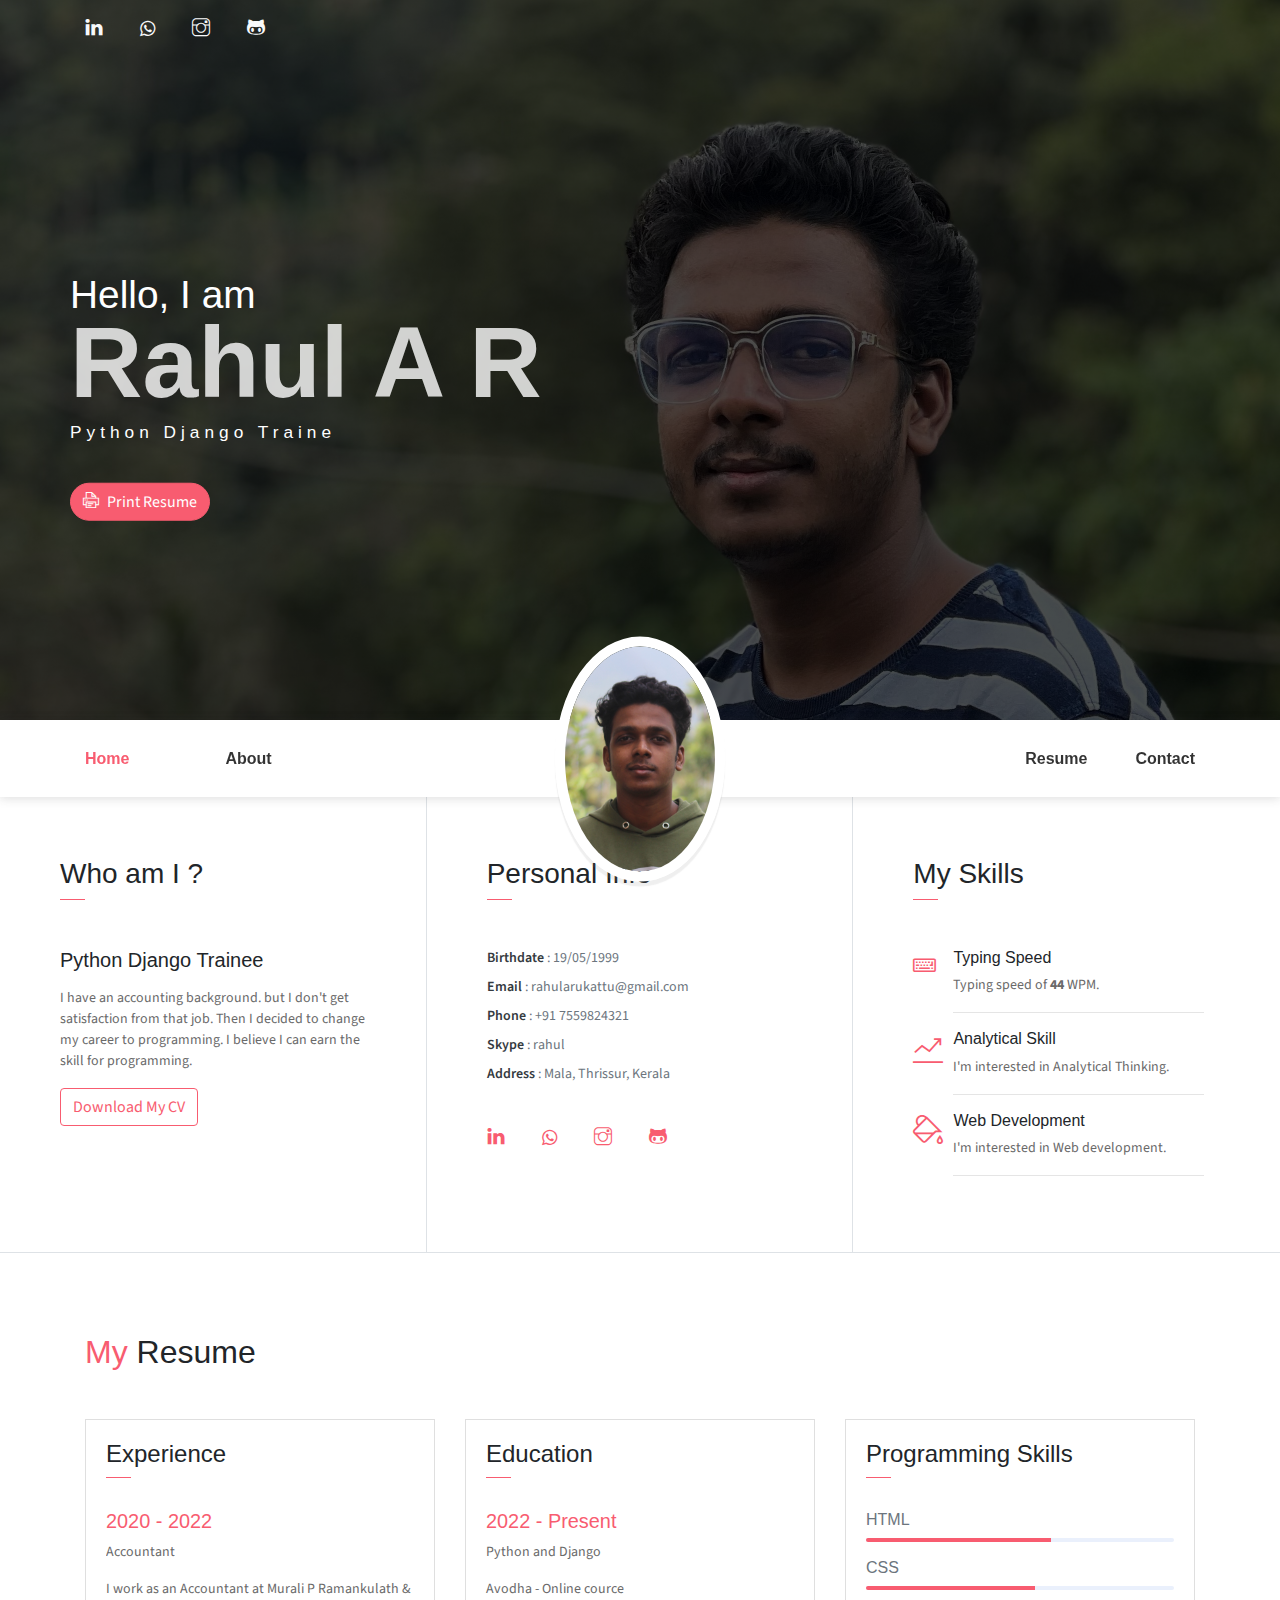
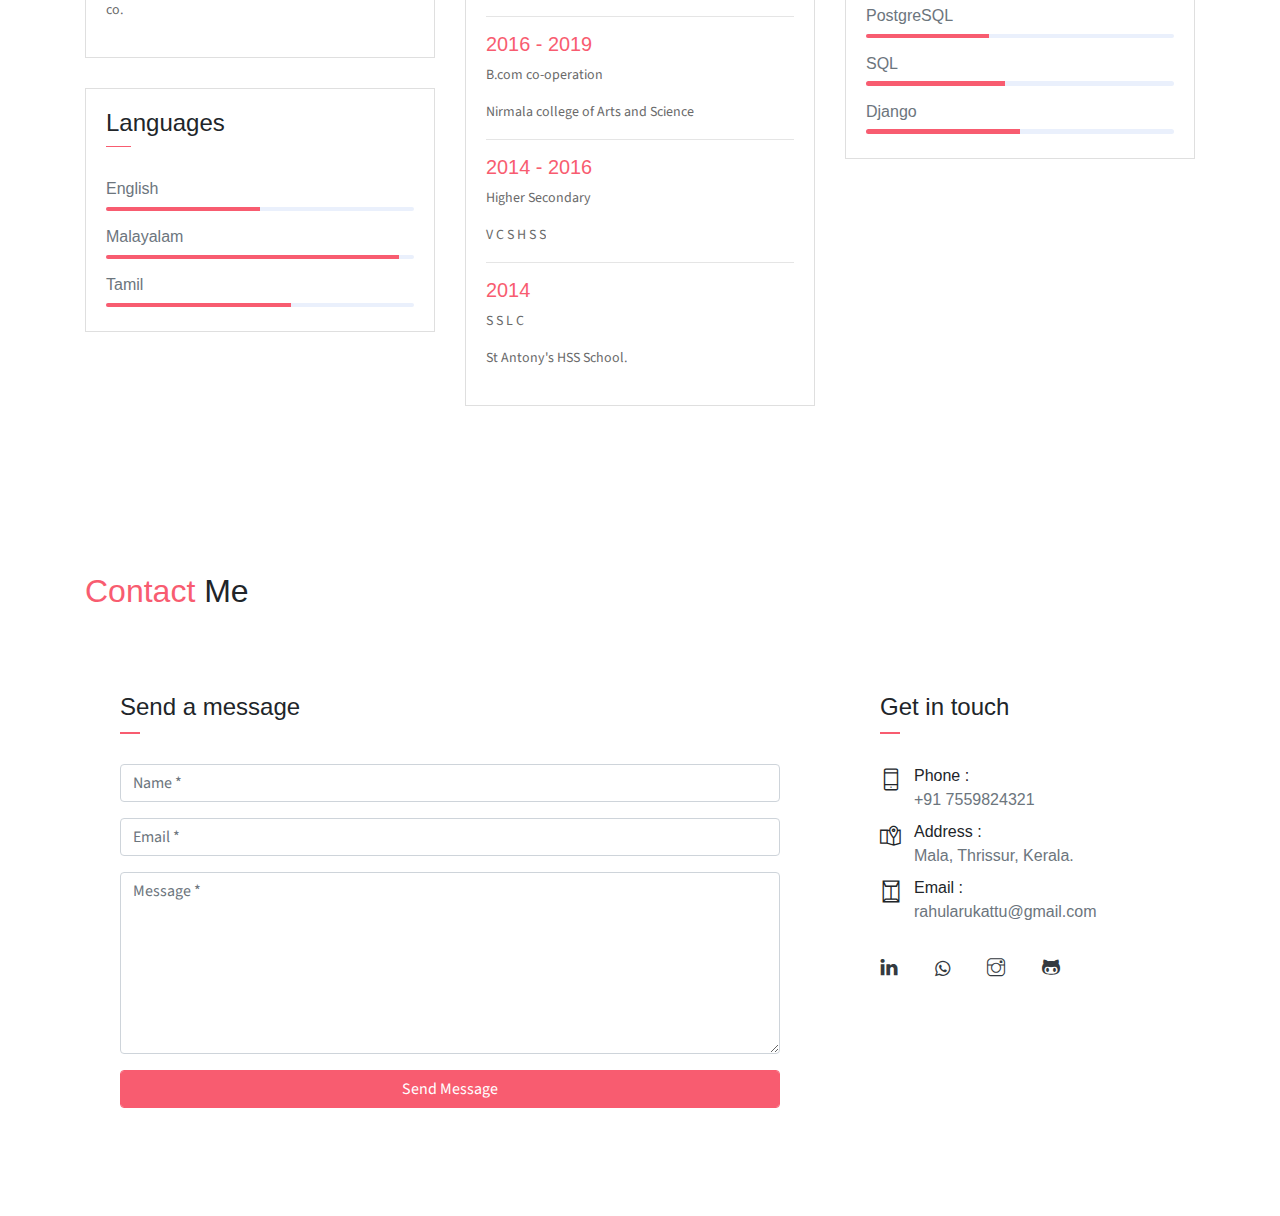
==== commit 2f0193ea: "Add files via upload" ====
--- a/index.html
+++ b/index.html
@@ -18,7 +18,7 @@
                 <li class="social-item"><a class="social-link text-light" href="https://www.linkedin.com/in/rahul-a-r-508455236/" target="_blank"><i class="ti-linkedin" aria-hidden="true"></i></a></li>
                 <li class="social-item"><a class="social-link text-light" href="https://api.whatsapp.com/send?phone=7559824321" target="_blank"><i class="fa fa-whatsapp" aria-hidden="true"></i></a></li>
                 <li class="social-item"><a class="social-link text-light" href="https://instagram.com/rahul_.ar?igshid=YmMyMTA2M2Y=" target="_blank"><i class="ti-instagram" aria-hidden="true"></i></a></li>
-                <li class="social-item"><a class="social-link text-light" href="https://github.com/rahul-arhome" target="_blank"><i class="ti-github" aria-hidden="true"></i></a></li>
+                <li class="social-item"><a class="social-link text-light" href="https://github.com/RAHULAR-81" target="_blank"><i class="ti-github" aria-hidden="true"></i></a></li>
             </ul>  
             <div class="header-content">
                 <h4 class="header-subtitle" >Hello, I am</h4>
@@ -39,11 +39,12 @@
                         <a href="#home" class="nav-link">Home</a>
                     </li>
                     <li class="nav-item">
+                        <a href="#about" class="nav-link"></a>
+                    </li>
+                    <li class="nav-item">
                         <a href="#about" class="nav-link">About</a>
                     </li>
-                    <li class="nav-item">
-                        <a href="#resume" class="nav-link">Resume</a>
-                    </li>
+                 
                 </ul>
                 <ul class="navbar-nav brand">
                     <img src="assets/imgs/avatar.jpg" alt="" class="brand-img">
@@ -52,12 +53,9 @@
                         <div class="brand-subtitle">Python Django Trainee</div>
                     </li>
                 </ul>
-                <ul class="navbar-nav ml-auto">
+                <ul class="navbar-nav ml-auto">   
                     <li class="nav-item">
-                        <a href="#portfolio" class="nav-link">Portfolio</a>
-                    </li>
-                    <li class="nav-item">
-                        <a href="#blog" class="nav-link">Blog</a>
+                        <a href="#resume" class="nav-link">Resume</a>
                     </li>
                     <li class="nav-item last-item">
                         <a href="#contact" class="nav-link">Contact</a>
@@ -71,9 +69,8 @@
             <div class="col-lg-4 about-card">
                 <h3 class="font-weight-light">Who am I ?</h3>
                 <span class="line mb-5"></span>
-                <h5 class="mb-3">Python Django Trainee <br>
-                    Located In Our Lovely Earth</h5>
-                <p class="mt-20">Lorem ipsum dolor sit amet, consectetur adipisicing elit.sit amet, Qui deserunt consequatur fugit repellendusillo voluptas?</p>
+                <h5 class="mb-3">Python Django Trainee <br></h5>
+                <p class="mt-20">I have an accounting background. but I don't get satisfaction from that job. Then I decided to change my career to programming. I believe  I can earn the skill for programming.</p>
                 <a href="assets/rahul_cv.pdf" download="" target="_blank"><button class="btn btn-outline-danger"><i class="icon-down-circled2 "></i>Download My CV</button></a>
             </div>
             <div class="col-lg-4 about-card">
@@ -90,33 +87,33 @@
                     <li class="social-item"><a class="social-link" href="https://www.linkedin.com/in/rahul-a-r-508455236/" target="_blank"><i class="ti-linkedin" aria-hidden="true"></i></a></li>
                     <li class="social-item"><a class="social-link" href="https://api.whatsapp.com/send?phone=7559824321" target="_blank"><i class="fa fa-whatsapp" aria-hidden="true"></i></a></li>
                     <li class="social-item"><a class="social-link" href="https://instagram.com/rahul_.ar?igshid=YmMyMTA2M2Y="  target="_blank"><i class="ti-instagram" aria-hidden="true"></i></a></li>
-                    <li class="social-item"><a class="social-link" href="https://github.com/rahul-arhome"target="_blank"><i class="ti-github"   aria-hidden="true"></i></a></li>
+                    <li class="social-item"><a class="social-link" href="https://github.com/RAHULAR-81"target="_blank"><i class="ti-github"   aria-hidden="true"></i></a></li>
                 </ul>  
             </div>
             <div class="col-lg-4 about-card">
-                <h3 class="font-weight-light">My Expertise</h3>
+                <h3 class="font-weight-light">My Skills</h3>
                 <span class="line mb-5"></span>
                 <div class="row">
-                    <div class="col-1 text-danger pt-1"><i class="ti-widget icon-lg"></i></div>
+                    <div class="col-1 text-danger pt-1"><i class="fa fa-keyboard-o fa-lg"></i></div>
                     <div class="col-10 ml-auto mr-3">
-                        <h6>UX Design</h6>
-                        <p class="subtitle"> exercitat Repellendus,  corrupt.</p>
-                        <hr>
-                    </div>
-                </div>
-                <div class="row">
-                    <div class="col-1 text-danger pt-1"><i class="ti-paint-bucket icon-lg"></i></div>
-                    <div class="col-10 ml-auto mr-3">
-                        <h6>Web Development</h6>
-                        <p class="subtitle">Lorem ipsum dolor sit consectetur.</p>
+                        <h6>Typing Speed</h6>
+                        <p class="subtitle"> Typing speed of <b>44</b> WPM.</p>
                         <hr>
                     </div>
                 </div>
                 <div class="row">
                     <div class="col-1 text-danger pt-1"><i class="ti-stats-up icon-lg"></i></div>
                     <div class="col-10 ml-auto mr-3">
-                        <h6>Digital Marketing</h6>
-                        <p class="subtitle">voluptate commodi illo voluptatib.</p>
+                        <h6>Analytical Skill</h6>
+                        <p class="subtitle">I'm interested in Analytical Thinking.</p>
+                        <hr>
+                    </div>
+                </div>
+                <div class="row">
+                    <div class="col-1 text-danger pt-1 keyboard"><i class="ti-paint-bucket icon-lg"></i></div>
+                    <div class="col-10 ml-auto mr-3">
+                        <h6>Web Development</h6>
+                        <p class="subtitle">I'm interested in Web development.</p>
                         <hr>
                     </div>
                 </div>
@@ -133,17 +130,40 @@
                     <div class="card">
                        <div class="card-header">
                             <div class="mt-2">
-                                <h4>Expertise</h4>
+                                <h4>Experience</h4>
                                 <span class="line"></span>  
                             </div>
                         </div>
                         <div class="card-body">
                             <h6 class="title text-danger">2020 - 2022</h6>
                             <P>Accountant</P>
-                            <P class="subtitle">Lorem ipsum dolor sit amet, consectetur adipisicing elit. Nostrum recusandae, cupiditate ullam dolor ratione repellendus.aliquid repudiandae saepe!.</P>
-                        </div>
-                    </div>
-                </div>
+                            <P class="subtitle">I work as an Accountant at Murali P Ramankulath & co.</P>
+                        </div>
+                    </div>
+                    <div class="card">
+                        <div class="card-header">
+                             <div class="pull-left">
+                                 <h4 class="mt-2">Languages</h4>
+                                 <span class="line"></span>  
+                             </div>
+                         </div>
+                         <div class="card-body pb-2">
+                            <h6>English</h6>
+                             <div class="progress mb-3">
+                                 <div class="progress-bar bg-danger" role="progressbar" style="width: 50%" aria-valuenow="25" aria-valuemin="0" aria-valuemax="100"></div>
+                             </div>
+                             <h6>Malayalam</h6>
+                             <div class="progress mb-3">
+                                 <div class="progress-bar bg-danger" role="progressbar" style="width: 95%" aria-valuenow="25" aria-valuemin="0" aria-valuemax="100"></div>
+                             </div>
+                             <h6>Tamil</h6>
+                             <div class="progress mb-3">
+                                 <div class="progress-bar bg-danger" role="progressbar" style="width: 60%" aria-valuenow="50" aria-valuemin="0" aria-valuemax="100"></div>
+                             </div>
+                         </div>
+                     </div>     
+                </div>
+                
                 <div class="col-md-6 col-lg-4">
                     <div class="card">
                        <div class="card-header">
@@ -176,7 +196,7 @@
                     <div class="card">
                        <div class="card-header">
                             <div class="pull-left">
-                                <h4 class="mt-2">Skills</h4>
+                                <h4 class="mt-2">Programming Skills</h4>
                                 <span class="line"></span>  
                             </div>
                         </div>
@@ -195,40 +215,15 @@
                             </div>
                             <h6>SQL</h6>
                             <div class="progress mb-3">
-                                <div class="progress-bar bg-danger" role="progressbar" style="width: 90%" aria-valuenow="75" aria-valuemin="0" aria-valuemax="100"></div>
-                            </div>
-                            <h6>Laborum</h6>
-                            <div class="progress mb-3">
-                                <div class="progress-bar bg-danger" role="progressbar" style="width: 90%" aria-valuenow="75" aria-valuemin="0" aria-valuemax="100"></div>
-                            </div>
-                            <h6>Tempora</h6>
-                            <div class="progress mb-3">
-                                <div class="progress-bar bg-danger" role="progressbar" style="width: 90%" aria-valuenow="75" aria-valuemin="0" aria-valuemax="100"></div>
-                            </div>
-                        </div>
-                    </div>
-                    <div class="card">
-                       <div class="card-header">
-                            <div class="pull-left">
-                                <h4 class="mt-2">Languages</h4>
-                                <span class="line"></span>  
-                            </div>
-                        </div>
-                        <div class="card-body pb-2">
-                           <h6>English</h6>
-                            <div class="progress mb-3">
-                                <div class="progress-bar bg-danger" role="progressbar" style="width: 50%" aria-valuenow="25" aria-valuemin="0" aria-valuemax="100"></div>
-                            </div>
-                            <h6>Malayalam</h6>
-                            <div class="progress mb-3">
-                                <div class="progress-bar bg-danger" role="progressbar" style="width: 95%" aria-valuenow="25" aria-valuemin="0" aria-valuemax="100"></div>
-                            </div>
-                            <h6>Tamil</h6>
-                            <div class="progress mb-3">
-                                <div class="progress-bar bg-danger" role="progressbar" style="width: 60%" aria-valuenow="50" aria-valuemin="0" aria-valuemax="100"></div>
-                            </div>
-                        </div>
-                    </div>
+                                <div class="progress-bar bg-danger" role="progressbar" style="width: 45%" aria-valuenow="75" aria-valuemin="0" aria-valuemax="100"></div>
+                            </div>
+                            <h6>Django</h6>
+                            <div class="progress mb-3">
+                                <div class="progress-bar bg-danger" role="progressbar" style="width: 50%" aria-valuenow="75" aria-valuemin="0" aria-valuemax="100"></div>
+                            </div>
+                        </div>
+                    </div>
+                    
                 </div>
             </div>
         </div>
@@ -244,6 +239,7 @@
     <div class="section contact" id="contact">
         <div id="map" class="map"></div>
         <div class="container">
+            <h2 class="mb-5"><span class="text-danger">Contact</span> Me</h2>
             <div class="row">
                 <div class="col-lg-8">
                     <div class="contact-form-card">
@@ -295,7 +291,7 @@
                             <li class="social-item"><a class="social-link text-dark" href="https://www.linkedin.com/in/rahul-a-r-508455236/" target="_blank"><i class="ti-linkedin" aria-hidden="true"></i></a></li>
                             <li class="social-item"><a class="social-link text-dark" href="https://api.whatsapp.com/send?phone=7559824321" target="_blank"><i class="fa fa-whatsapp" aria-hidden="true"></i></a></li>
                             <li class="social-item"><a class="social-link text-dark" href="https://instagram.com/rahul_.ar?igshid=YmMyMTA2M2Y=" target="_blank"><i class="ti-instagram" aria-hidden="true"></i></a></li>
-                            <li class="social-item"><a class="social-link text-dark" href="https://github.com/rahul-arhome"target="_blank"><i class="ti-github" aria-hidden="true"></i></a></li>
+                            <li class="social-item"><a class="social-link text-dark" href="https://github.com/RAHULAR-81"target="_blank"><i class="ti-github" aria-hidden="true"></i></a></li>
                         </ul> 
                     </div>
                 </div>
@@ -303,13 +299,6 @@
 
         </div>
     </div>
-    <footer class="footer py-3">
-        <div class="container">
-            <p class="small mb-0 text-light">
-                &copy; <script>document.write(new Date().getFullYear())</script> Created With <i class="ti-heart text-danger"></i> By <a href="http://devcrud.com" target="_blank"><span class="text-danger" title="Bootstrap 4 Themes and Dashboards">DevCRUD</span></a> 
-            </p>
-        </div>
-    </footer>
 
 	<!-- core  -->
     <script src="assets/vendors/jquery/jquery-3.4.1.js"></script>
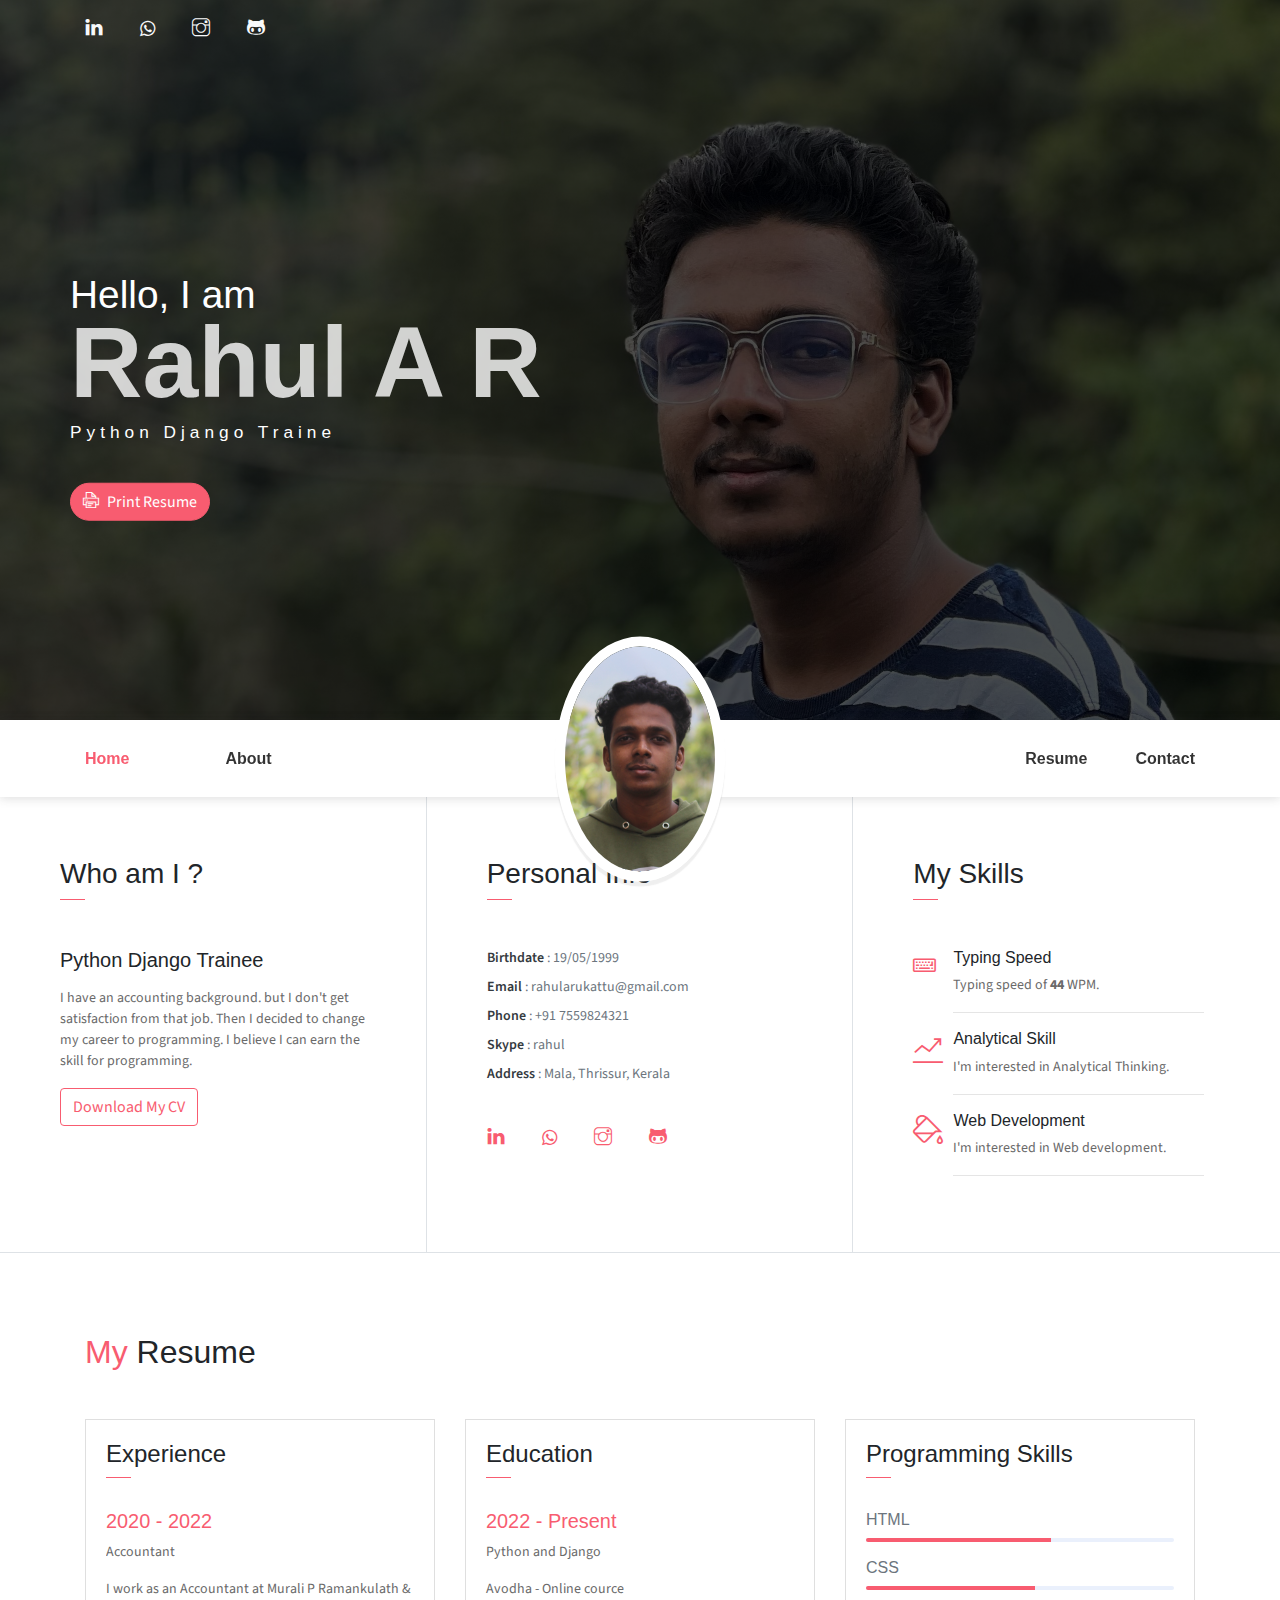
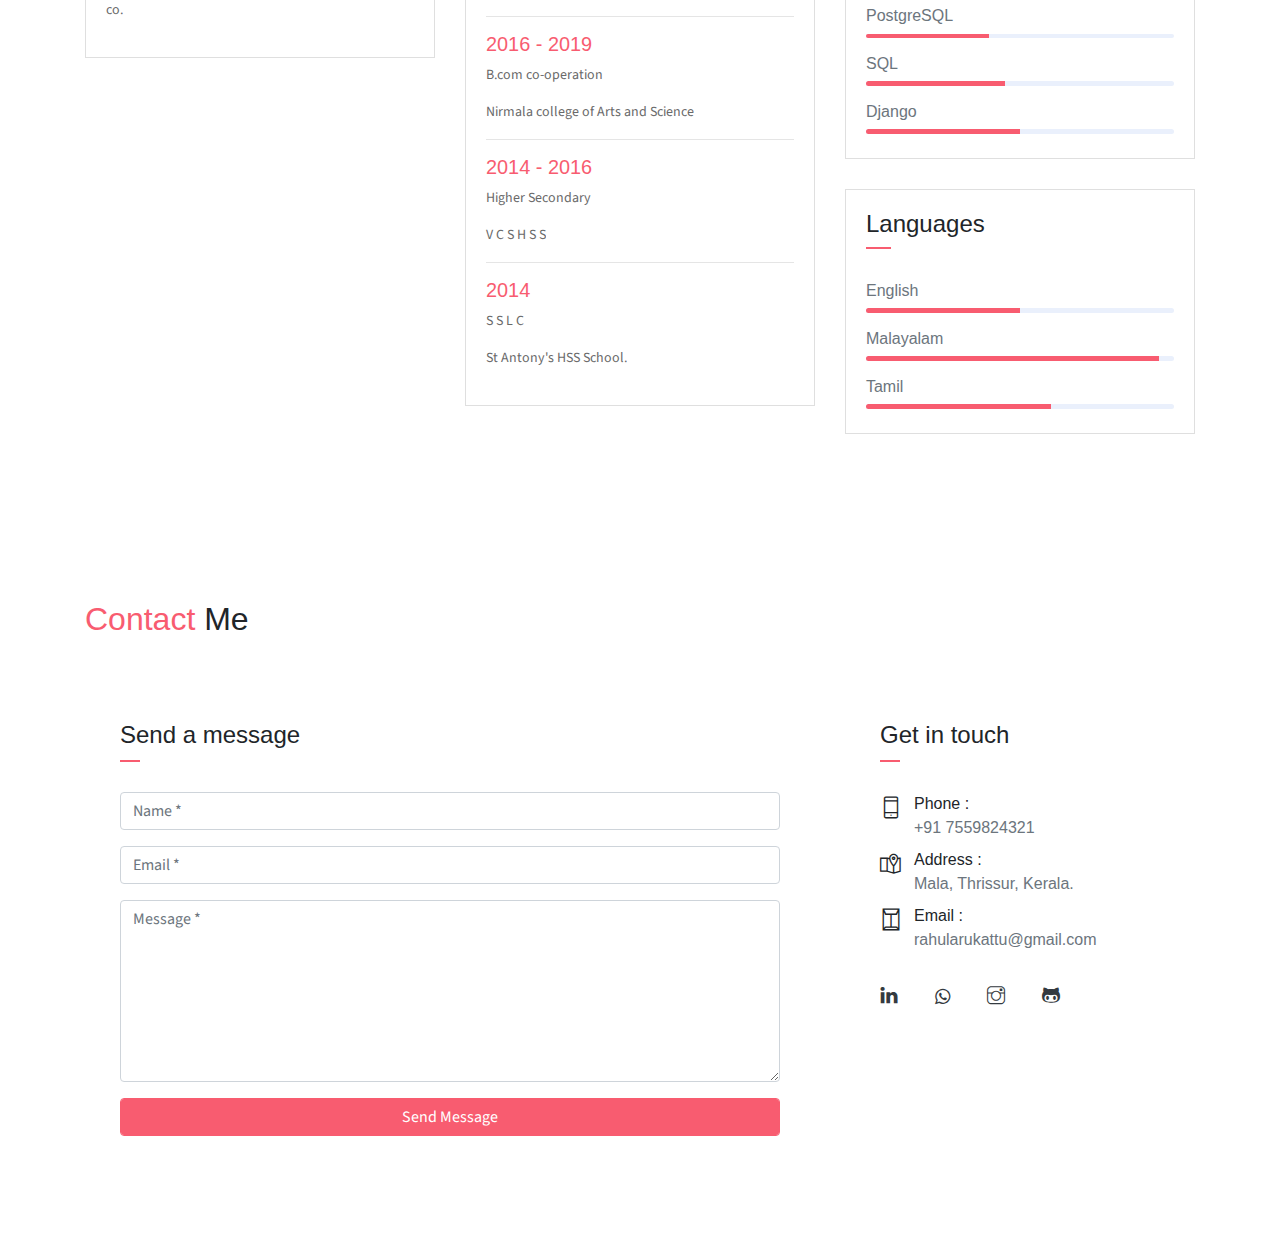
==== commit 8fd30083: "Add files via upload" ====
--- a/index.html
+++ b/index.html
@@ -140,6 +140,68 @@
                             <P class="subtitle">I work as an Accountant at Murali P Ramankulath & co.</P>
                         </div>
                     </div>
+                         
+                </div>
+                
+                <div class="col-md-6 col-lg-4">
+                    <div class="card">
+                       <div class="card-header">
+                            <div class="mt-2">
+                                <h4>Education</h4>
+                                <span class="line"></span>  
+                            </div>
+                        </div>
+                        <div class="card-body">
+                            <h6 class="title text-danger">2022 - Present</h6>
+                            <P>Python and Django</P>
+                            <P class="subtitle">Avodha - Online cource</P>
+                            <hr>
+                            <h6 class="title text-danger">2016 - 2019</h6>
+                            <P>B.com co-operation</P>
+                            <P class="subtitle">Nirmala college of Arts and Science</P>
+                            <hr>
+                            <h6 class="title text-danger">2014 - 2016</h6>
+                            <P>Higher Secondary</P>
+                            <P class="subtitle">V C S H S S</P>
+                            <hr>
+                            <h6 class="title text-danger">2014</h6>
+                            <P>S S L C</P>
+                            <P class="subtitle">St Antony's HSS School.</P>
+                            
+                        </div>
+                    </div>
+                </div>
+                <div class="col-lg-4">
+                    <div class="card">
+                       <div class="card-header">
+                            <div class="pull-left">
+                                <h4 class="mt-2">Programming Skills</h4>
+                                <span class="line"></span>  
+                            </div>
+                        </div>
+                        <div class="card-body pb-2">
+                           <h6>HTML</h6>
+                            <div class="progress mb-3">
+                                <div class="progress-bar bg-danger" role="progressbar" style="width: 60%" aria-valuenow="25" aria-valuemin="0" aria-valuemax="100"></div>
+                            </div>
+                            <h6>CSS</h6>
+                            <div class="progress mb-3">
+                                <div class="progress-bar bg-danger" role="progressbar" style="width: 55%" aria-valuenow="25" aria-valuemin="0" aria-valuemax="100"></div>
+                            </div>
+                            <h6>PostgreSQL</h6>
+                            <div class="progress mb-3">
+                                <div class="progress-bar bg-danger" role="progressbar" style="width: 40%" aria-valuenow="50" aria-valuemin="0" aria-valuemax="100"></div>
+                            </div>
+                            <h6>SQL</h6>
+                            <div class="progress mb-3">
+                                <div class="progress-bar bg-danger" role="progressbar" style="width: 45%" aria-valuenow="75" aria-valuemin="0" aria-valuemax="100"></div>
+                            </div>
+                            <h6>Django</h6>
+                            <div class="progress mb-3">
+                                <div class="progress-bar bg-danger" role="progressbar" style="width: 50%" aria-valuenow="75" aria-valuemin="0" aria-valuemax="100"></div>
+                            </div>
+                        </div>
+                    </div>
                     <div class="card">
                         <div class="card-header">
                              <div class="pull-left">
@@ -161,69 +223,7 @@
                                  <div class="progress-bar bg-danger" role="progressbar" style="width: 60%" aria-valuenow="50" aria-valuemin="0" aria-valuemax="100"></div>
                              </div>
                          </div>
-                     </div>     
-                </div>
-                
-                <div class="col-md-6 col-lg-4">
-                    <div class="card">
-                       <div class="card-header">
-                            <div class="mt-2">
-                                <h4>Education</h4>
-                                <span class="line"></span>  
-                            </div>
-                        </div>
-                        <div class="card-body">
-                            <h6 class="title text-danger">2022 - Present</h6>
-                            <P>Python and Django</P>
-                            <P class="subtitle">Avodha - Online cource</P>
-                            <hr>
-                            <h6 class="title text-danger">2016 - 2019</h6>
-                            <P>B.com co-operation</P>
-                            <P class="subtitle">Nirmala college of Arts and Science</P>
-                            <hr>
-                            <h6 class="title text-danger">2014 - 2016</h6>
-                            <P>Higher Secondary</P>
-                            <P class="subtitle">V C S H S S</P>
-                            <hr>
-                            <h6 class="title text-danger">2014</h6>
-                            <P>S S L C</P>
-                            <P class="subtitle">St Antony's HSS School.</P>
-                            
-                        </div>
-                    </div>
-                </div>
-                <div class="col-lg-4">
-                    <div class="card">
-                       <div class="card-header">
-                            <div class="pull-left">
-                                <h4 class="mt-2">Programming Skills</h4>
-                                <span class="line"></span>  
-                            </div>
-                        </div>
-                        <div class="card-body pb-2">
-                           <h6>HTML</h6>
-                            <div class="progress mb-3">
-                                <div class="progress-bar bg-danger" role="progressbar" style="width: 60%" aria-valuenow="25" aria-valuemin="0" aria-valuemax="100"></div>
-                            </div>
-                            <h6>CSS</h6>
-                            <div class="progress mb-3">
-                                <div class="progress-bar bg-danger" role="progressbar" style="width: 55%" aria-valuenow="25" aria-valuemin="0" aria-valuemax="100"></div>
-                            </div>
-                            <h6>PostgreSQL</h6>
-                            <div class="progress mb-3">
-                                <div class="progress-bar bg-danger" role="progressbar" style="width: 40%" aria-valuenow="50" aria-valuemin="0" aria-valuemax="100"></div>
-                            </div>
-                            <h6>SQL</h6>
-                            <div class="progress mb-3">
-                                <div class="progress-bar bg-danger" role="progressbar" style="width: 45%" aria-valuenow="75" aria-valuemin="0" aria-valuemax="100"></div>
-                            </div>
-                            <h6>Django</h6>
-                            <div class="progress mb-3">
-                                <div class="progress-bar bg-danger" role="progressbar" style="width: 50%" aria-valuenow="75" aria-valuemin="0" aria-valuemax="100"></div>
-                            </div>
-                        </div>
-                    </div>
-                    
+                     </div>
                 </div>
             </div>
         </div>
